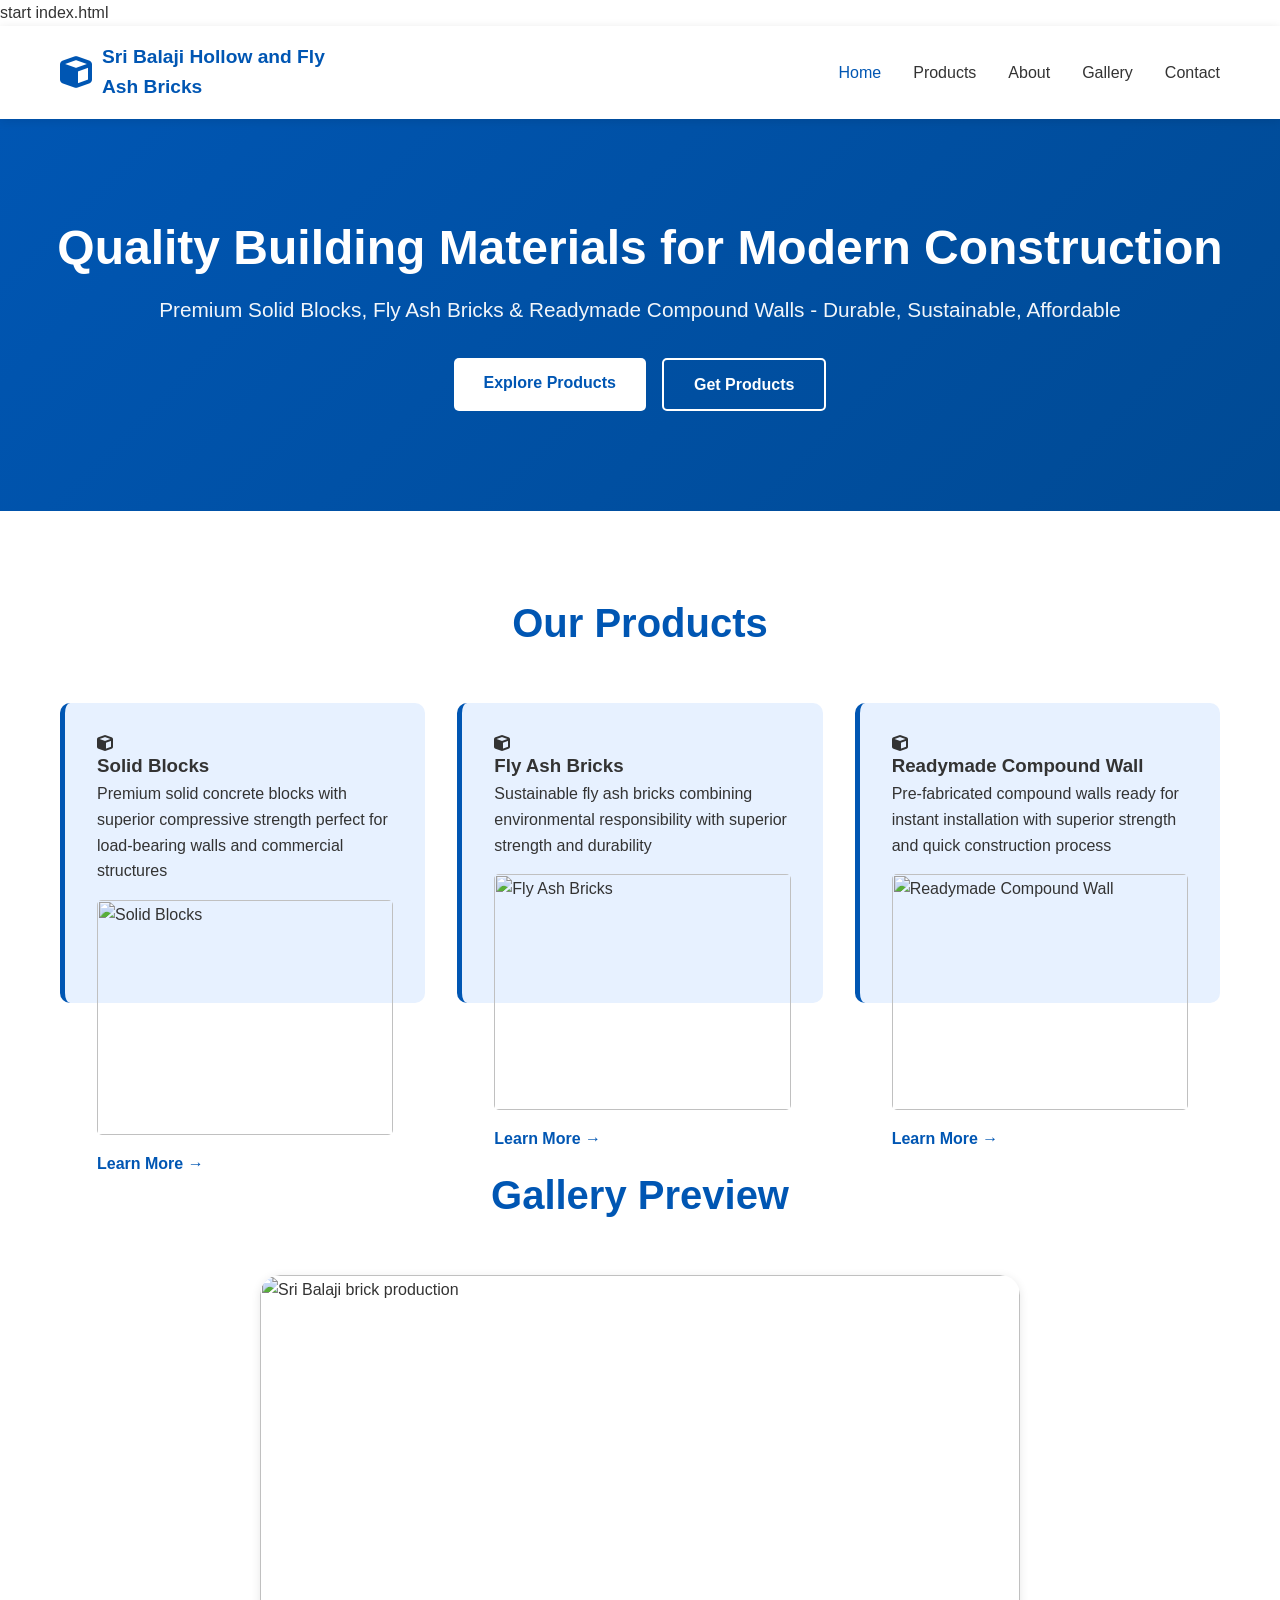
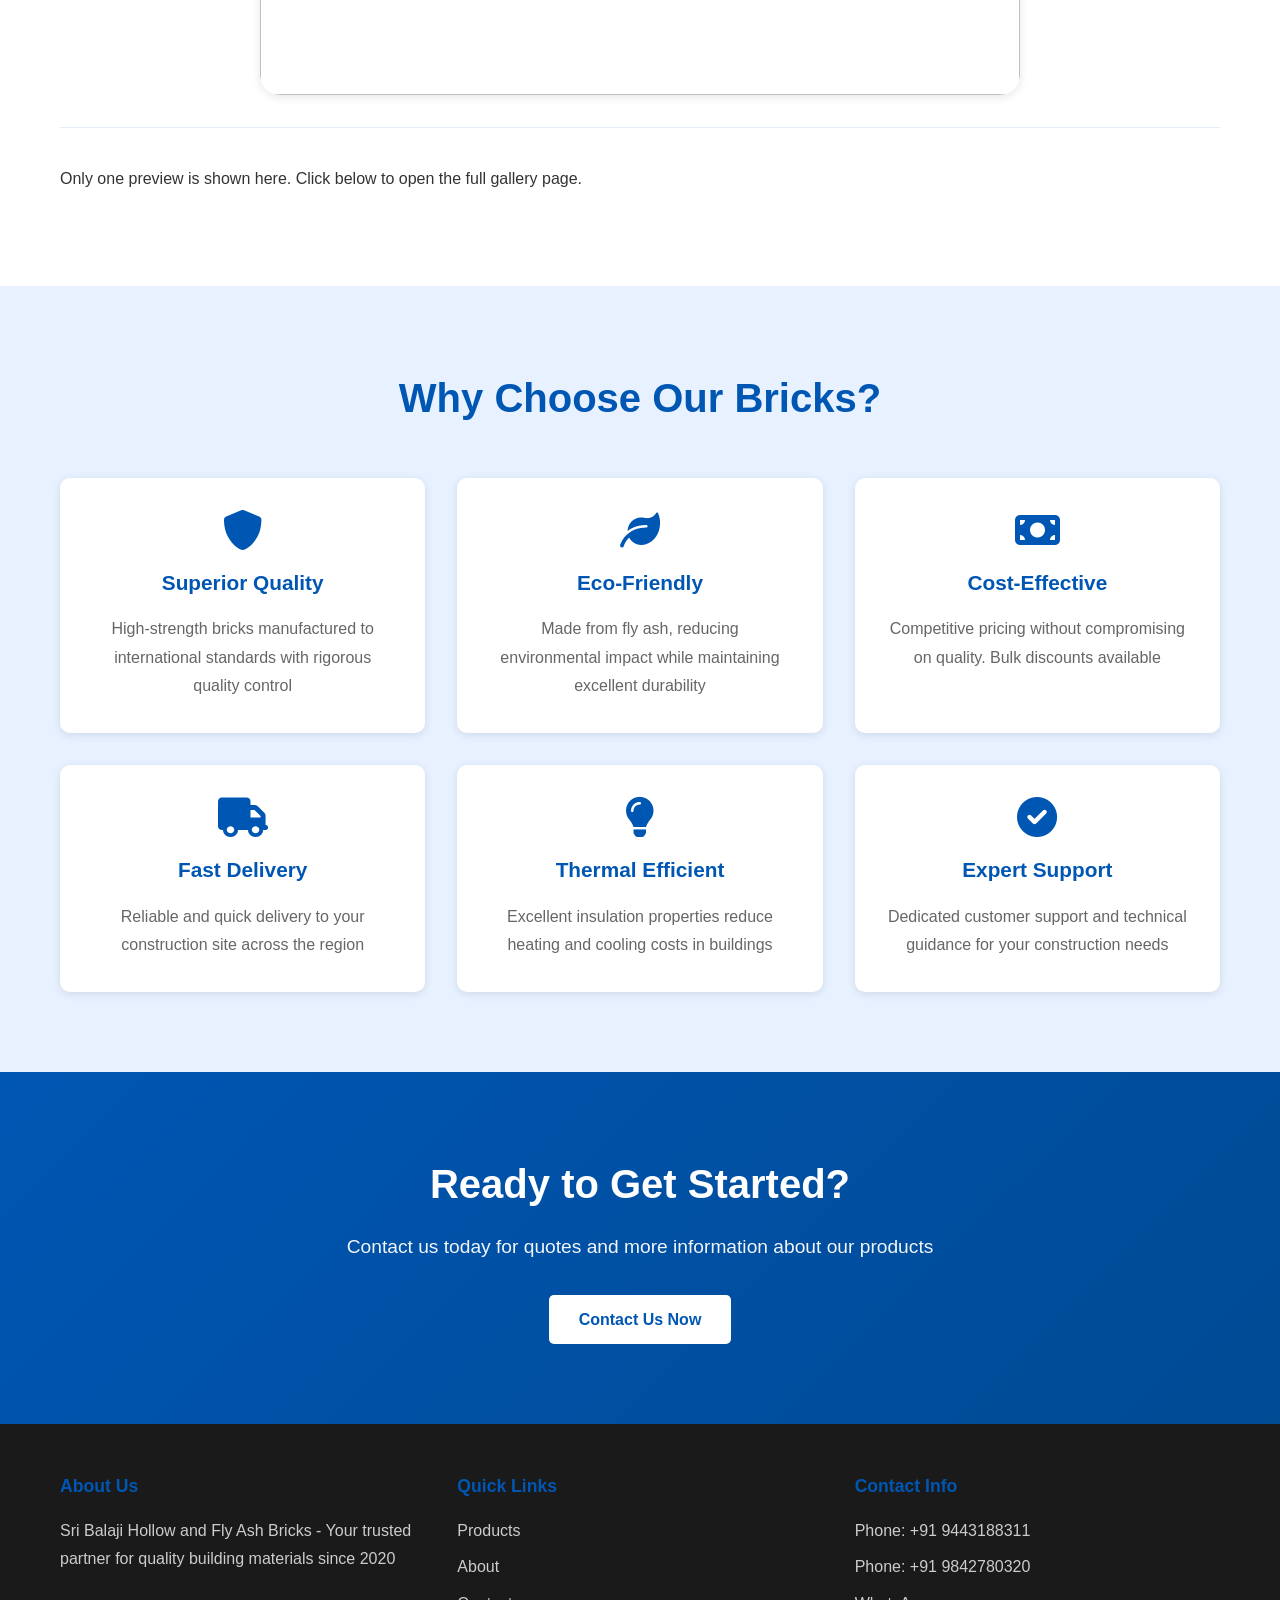
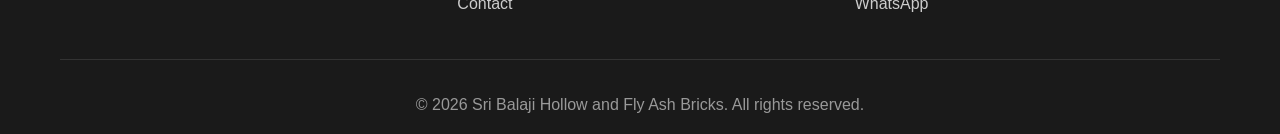
==== index.html @ 7f5b945e "Fainal Commit" ====
start index.html<!DOCTYPE html>
<html lang="en">
<head>
    <meta charset="UTF-8">
    <meta name="viewport" content="width=device-width, initial-scale=1.0">
    <title>Sri Balaji Hollow and Fly Ash Bricks - Premium Building Materials</title>
    <link rel="stylesheet" href="styles.css">
    <link rel="stylesheet" href="https://cdnjs.cloudflare.com/ajax/libs/font-awesome/6.0.0/css/all.min.css">
</head>
<body>
    <!-- Navigation -->
    <nav class="navbar">
        <div class="container">
            <div class="logo">
                <i class="fas fa-cube"></i> Sri Balaji Hollow and Fly Ash Bricks
            </div>
            <ul class="nav-links">
                <li><a href="index.html" class="active">Home</a></li>
                <li><a href="products.html">Products</a></li>
                <li><a href="about.html">About</a></li>
                <li><a href="gallery.html">Gallery</a></li>
                <li><a href="contact.html">Contact</a></li>
            </ul>
            <div class="hamburger">
                <span></span>
                <span></span>
                <span></span>
            </div>
        </div>
    </nav>

    <!-- Hero Section -->
    <section class="hero">
        <div class="hero-content">
            <h1>Quality Building Materials for Modern Construction</h1>
            <p>Premium Solid Blocks, Fly Ash Bricks & Readymade Compound Walls - Durable, Sustainable, Affordable</p>
            <div class="hero-buttons">
                <a href="products.html" class="btn btn-primary">Explore Products</a>
                <a href="contact.html" class="btn btn-secondary">Get Products</a>
            </div>
        </div>
    </section>

    <!-- Products Preview Section -->
    <section class="products-preview">
        <div class="container">
            <h2>Our Products</h2>
            <div class="products-grid">
                <div class="product-card">
                    <div class="product-image">
                        <i class="fas fa-cube"></i>
                    </div>
                    <h3>Solid Blocks</h3>
                    <p>Premium solid concrete blocks with superior compressive strength perfect for load-bearing walls and commercial structures</p>
                    <img src="images/image3.webp" alt="Solid Blocks" style="width: 100%; height: auto; border-radius: 5px; margin: 1rem 0;">
                    <a href="products.html" class="link-btn">Learn More →</a>
                </div>
                <div class="product-card">
                    <div class="product-image">
                        <i class="fas fa-cube"></i>
                    </div>
                    <h3>Fly Ash Bricks</h3>
                    <p>Sustainable fly ash bricks combining environmental responsibility with superior strength and durability</p>
                    <img src="images/image4.jpeg" alt="Fly Ash Bricks" style="width: 100%; height: auto; border-radius: 5px; margin: 1rem 0;">
                    <a href="products.html" class="link-btn">Learn More →</a>
                </div>
                <div class="product-card">
                    <div class="product-image">
                        <i class="fas fa-cube"></i>
                    </div>
                    <h3>Readymade Compound Wall</h3>
                    <p>Pre-fabricated compound walls ready for instant installation with superior strength and quick construction process</p>
                    <img src="images/image2.webp" alt="Readymade Compound Wall" style="width: 100%; height: auto; border-radius: 5px; margin: 1rem 0;">
                    <a href="products.html" class="link-btn">Learn More →</a>
                </div>
            </div>
        </div>
    </section>

    <!-- Gallery Preview Section -->
    <section class="gallery-section gallery-preview-section">
        <div class="container">
            <h2>Gallery Preview</h2>
            <div class="gallery-preview-card">
                <a href="gallery.html" class="gallery-preview-link">
                    <img src="images/image1.webp" alt="Sri Balaji brick production">
                    <div class="gallery-preview-overlay">
                        <h3>View Full Gallery</h3>
                        <p>Click to see all images and open them in full size.</p>
                    </div>
                </a>
            </div>
            <div class="gallery-preview-footer">
                <p>Only one preview is shown here. Click below to open the full gallery page.</p>
                <a href="gallery.html" class="btn btn-secondary">Open Gallery</a>
            </div>
        </div>
    </section>

    <!-- Features Section -->
    <section class="features">
        <div class="container">
            <h2>Why Choose Our Bricks?</h2>
            <div class="features-grid">
                <div class="feature-card">
                    <i class="fas fa-shield-alt"></i>
                    <h3>Superior Quality</h3>
                    <p>High-strength bricks manufactured to international standards with rigorous quality control</p>
                </div>
                <div class="feature-card">
                    <i class="fas fa-leaf"></i>
                    <h3>Eco-Friendly</h3>
                    <p>Made from fly ash, reducing environmental impact while maintaining excellent durability</p>
                </div>
                <div class="feature-card">
                    <i class="fas fa-money-bill"></i>
                    <h3>Cost-Effective</h3>
                    <p>Competitive pricing without compromising on quality. Bulk discounts available</p>
                </div>
                <div class="feature-card">
                    <i class="fas fa-truck"></i>
                    <h3>Fast Delivery</h3>
                    <p>Reliable and quick delivery to your construction site across the region</p>
                </div>
                <div class="feature-card">
                    <i class="fas fa-lightbulb"></i>
                    <h3>Thermal Efficient</h3>
                    <p>Excellent insulation properties reduce heating and cooling costs in buildings</p>
                </div>
                <div class="feature-card">
                    <i class="fas fa-check-circle"></i>
                    <h3>Expert Support</h3>
                    <p>Dedicated customer support and technical guidance for your construction needs</p>
                </div>
            </div>
        </div>
    </section>

    <!-- CTA Section -->
    <section class="cta">
        <div class="container">
            <h2>Ready to Get Started?</h2>
            <p>Contact us today for quotes and more information about our products</p>
            <a href="contact.html" class="btn btn-light">Contact Us Now</a>
        </div>
    </section>

    <!-- Footer -->
    <footer class="footer">
        <div class="container">
            <div class="footer-content">
                <div class="footer-section">
                    <h4>About Us</h4>
                    <p>Sri Balaji Hollow and Fly Ash Bricks - Your trusted partner for quality building materials since 2020</p>
                </div>
                <div class="footer-section">
                    <h4>Quick Links</h4>
                    <ul>
                        <li><a href="products.html">Products</a></li>
                        <li><a href="about.html">About</a></li>
                        <li><a href="contact.html">Contact</a></li>
                    </ul>
                </div>
                <div class="footer-section">
                    <h4>Contact Info</h4>
                    <p>Phone: <a href="tel:+919443188311" style="color: #ccc; text-decoration: none;">+91 9443188311</a></p>
                    <p>Phone: <a href="tel:+919842780320" style="color: #ccc; text-decoration: none;">+91 9842780320</a></p>
                    <p><a href="https://wa.me/919443188311" style="color: #ccc; text-decoration: none;">WhatsApp</a></p>
                </div>
            </div>
            <div class="footer-bottom">
                <p>&copy; 2026 Sri Balaji Hollow and Fly Ash Bricks. All rights reserved.</p>
            </div>
        </div>
    </footer>

    <script src="script.js"></script>
</body>
</html>
---- styles.css ----
* {
    margin: 0;
    padding: 0;
    box-sizing: border-box;
}

:root {
    --primary-color: #0056b3;
    --secondary-color: #004a94;
    --light-blue: #e7f1ff;
    --text-color: #333;
    --light-text: #666;
    --white: #ffffff;
    --shadow: 0 2px 10px rgba(0, 0, 0, 0.1);
    --shadow-hover: 0 5px 20px rgba(0, 0, 0, 0.15);
}

body {
    font-family: 'Segoe UI', Tahoma, Geneva, Verdana, sans-serif;
    line-height: 1.6;
    color: var(--text-color);
}

.container {
    max-width: 1200px;
    margin: 0 auto;
    padding: 0 20px;
}

/* Navigation */
.navbar {
    background-color: var(--white);
    box-shadow: var(--shadow);
    position: sticky;
    top: 0;
    z-index: 100;
}

.navbar .container {
    display: flex;
    justify-content: space-between;
    align-items: center;
    padding: 1rem 20px;
}

.logo {
    font-size: 1.2rem;
    font-weight: bold;
    color: var(--primary-color);
    display: flex;
    align-items: center;
    gap: 10px;
    max-width: 300px;
}

.logo i {
    font-size: 2rem;
}

.nav-links {
    display: flex;
    list-style: none;
    gap: 2rem;
}

.nav-links a {
    text-decoration: none;
    color: var(--text-color);
    font-weight: 500;
    transition: color 0.3s ease;
}

.nav-links a:hover,
.nav-links a.active {
    color: var(--primary-color);
}

.hamburger {
    display: none;
    flex-direction: column;
    cursor: pointer;
}

.hamburger span {
    width: 25px;
    height: 3px;
    background-color: var(--primary-color);
    margin: 5px 0;
    border-radius: 3px;
    transition: 0.3s;
}

/* Hero Section */
.hero {
    background: linear-gradient(135deg, var(--primary-color) 0%, var(--secondary-color) 100%);
    color: var(--white);
    padding: 100px 20px;
    text-align: center;
}

.hero-content h1 {
    font-size: 3rem;
    margin-bottom: 1rem;
    line-height: 1.2;
}

.hero-content p {
    font-size: 1.3rem;
    margin-bottom: 2rem;
    opacity: 0.95;
}

.hero-buttons {
    display: flex;
    gap: 1rem;
    justify-content: center;
    flex-wrap: wrap;
}

.btn {
    display: inline-block;
    padding: 12px 30px;
    border-radius: 5px;
    text-decoration: none;
    font-weight: 600;
    transition: all 0.3s ease;
    cursor: pointer;
    border: none;
    font-size: 1rem;
}

.btn-primary {
    background-color: var(--white);
    color: var(--primary-color);
}

.btn-primary:hover {
    transform: translateY(-2px);
    box-shadow: var(--shadow-hover);
}

.btn-secondary {
    background-color: transparent;
    color: var(--white);
    border: 2px solid var(--white);
}

.btn-secondary:hover {
    background-color: var(--white);
    color: var(--primary-color);
    transform: translateY(-2px);
}

.btn-light {
    background-color: var(--white);
    color: var(--primary-color);
}

.btn-light:hover {
    transform: translateY(-2px);
    box-shadow: var(--shadow-hover);
}

/* Features Section */
.features {
    padding: 80px 20px;
    background-color: var(--light-blue);
}

.features h2 {
    text-align: center;
    font-size: 2.5rem;
    margin-bottom: 3rem;
    color: var(--primary-color);
}

.features-grid {
    display: grid;
    grid-template-columns: repeat(auto-fit, minmax(300px, 1fr));
    gap: 2rem;
}

.feature-card {
    background-color: var(--white);
    padding: 2rem;
    border-radius: 10px;
    text-align: center;
    box-shadow: var(--shadow);
    transition: all 0.3s ease;
}

.feature-card:hover {
    transform: translateY(-10px);
    box-shadow: var(--shadow-hover);
}

.feature-card i {
    font-size: 2.5rem;
    color: var(--primary-color);
    margin-bottom: 1rem;
}

.feature-card h3 {
    color: var(--primary-color);
    margin-bottom: 1rem;
    font-size: 1.3rem;
}

.feature-card p {
    color: var(--light-text);
    line-height: 1.8;
}

/* Products Preview Section */
.products-preview {
    padding: 80px 20px;
}

.products-preview h2 {
    text-align: center;
    font-size: 2.5rem;
    margin-bottom: 3rem;
    color: var(--primary-color);
}

.products-grid {
    display: grid;
    grid-template-columns: repeat(auto-fit, minmax(350px, 1fr));
    gap: 2rem;
}

.product-card {
    background-color: var(--light-blue);
    border-left: 5px solid var(--primary-color);
    padding: 2rem;
    border-radius: 10px;
    transition: all 0.3s ease;
    cursor: pointer;
}

.product-card:hover {
    transform: translateY(-5px);
    box-shadow: var(--shadow-hover);
}

/* Gallery Section */
.gallery-section {
    padding: 80px 20px;
    background-color: #ffffff;
}

.gallery-section h2 {
    text-align: center;
    font-size: 2.5rem;
    margin-bottom: 3rem;
    color: var(--primary-color);
}

.gallery-grid {
    display: grid;
    grid-template-columns: repeat(auto-fit, minmax(220px, 1fr));
    gap: 1.5rem;
}

.gallery-card {
    background-color: var(--white);
    border-radius: 12px;
    overflow: hidden;
    box-shadow: var(--shadow);
    transition: transform 0.25s ease, box-shadow 0.25s ease;
    display: flex;
    flex-direction: column;
}

.gallery-card:hover {
    transform: translateY(-6px);
    box-shadow: var(--shadow-hover);
}

.gallery-card button {
    background: transparent;
    border: 0;
    padding: 0;
    text-align: left;
    cursor: pointer;
}

.gallery-card img {
    width: 100%;
    height: 220px;
    object-fit: cover;
    display: block;
}

/* Empty gallery placeholder */
.gallery-empty {
    grid-column: 1/-1;
    padding: 60px 20px;
    text-align: center;
    color: var(--light-text);
    background: #fff;
    border-radius: 12px;
    box-shadow: var(--shadow);
    font-size: 1.05rem;
}

.gallery-card p {
    position: static;
    margin: 0;
    padding: 14px 16px;
    background: var(--white);
    color: var(--text-color);
    font-weight: 700;
    font-size: 0.95rem;
}

/* Caption container for gallery cards */
.gallery-caption {
    display: flex;
    align-items: center;
    justify-content: space-between;
    gap: 0.5rem;
    padding: 0 12px 14px 12px;
    background: var(--white);
}

.gallery-caption p {
    margin: 0;
    font-weight: 700;
    color: var(--text-color);
    font-size: 0.95rem;
}

.product-link {
    background: var(--primary-color);
    color: #fff;
    text-decoration: none;
    padding: 6px 10px;
    border-radius: 8px;
    font-size: 0.85rem;
    white-space: nowrap;
}

.product-link:hover {
    background: var(--secondary-color);
}

.gallery-card img.placeholder {
    background: #f7f7f7;
}

.lightbox-nav {
    position: absolute;
    top: 50%;
    transform: translateY(-50%);
    width: 48px;
    height: 48px;
    border-radius: 50%;
    background: rgba(0,0,0,0.5);
    color: #fff;
    border: none;
    cursor: pointer;
    display: flex;
    align-items: center;
    justify-content: center;
    font-size: 1.1rem;
}

.lightbox-prev { left: 12px; }
.lightbox-next { right: 12px; }

.gallery-preview-footer {
    margin-top: 2rem;
    display: flex;
    justify-content: space-between;
    align-items: center;
    flex-wrap: wrap;
    gap: 1rem;
    padding-top: 1.5rem;
    border-top: 1px solid rgba(0, 86, 179, 0.1);
}

.gallery-preview-footer p {
    color: var(--text-color);
    margin: 0;
    font-size: 1rem;
}

.gallery-preview-link {
    color: inherit;
    text-decoration: none;
    display: block;
    position: relative;
    overflow: hidden;
    border-radius: 20px;
}

.gallery-preview-card {
    max-width: 760px;
    margin: 0 auto;
    border-radius: 20px;
    overflow: hidden;
    box-shadow: var(--shadow);
    transition: transform 0.3s ease, box-shadow 0.3s ease;
}

.gallery-preview-card:hover {
    transform: translateY(-8px);
    box-shadow: var(--shadow-hover);
}

.gallery-preview-card img {
    width: 100%;
    height: 420px;
    object-fit: cover;
    display: block;
}

.gallery-preview-overlay {
    position: absolute;
    inset: 0;
    background: rgba(0, 86, 179, 0.55);
    color: var(--white);
    display: flex;
    flex-direction: column;
    justify-content: center;
    align-items: center;
    text-align: center;
    padding: 2rem;
    opacity: 0;
    transition: opacity 0.3s ease;
}

.gallery-preview-link:hover .gallery-preview-overlay {
    opacity: 1;
}

.gallery-preview-overlay h3 {
    font-size: 2rem;
    margin-bottom: 0.75rem;
}

.gallery-preview-overlay p {
    font-size: 1rem;
    max-width: 460px;
    line-height: 1.6;
}

.gallery-preview-footer {
    margin-top: 2rem;
    display: flex;
    justify-content: space-between;
    align-items: center;
    flex-wrap: wrap;
    gap: 1rem;
    padding-top: 1.5rem;
    border-top: 1px solid rgba(0, 86, 179, 0.1);
}

.gallery-preview-footer p {
    color: var(--text-color);
    margin: 0;
    font-size: 1rem;
}

.gallery-full .gallery-card button {
    background: none;
    border: none;
    width: 100%;
    padding: 0;
    text-align: left;
    cursor: pointer;
}

.gallery-full .gallery-card button:hover {
    opacity: 0.95;
}

.lightbox {
    position: fixed;
    inset: 0;
    background: rgba(0, 0, 0, 0.85);
    display: none;
    align-items: center;
    justify-content: center;
    padding: 2rem;
    z-index: 999;
}

.lightbox.active {
    display: flex;
}

.lightbox-content {
    max-width: 1000px;
    width: 100%;
    background: var(--white);
    border-radius: 15px;
    overflow: hidden;
    position: relative;
    box-shadow: var(--shadow-hover);
}

.lightbox-content img {
    width: 100%;
    height: auto;
    display: block;
}

.lightbox-content p {
    padding: 1.5rem;
    color: var(--text-color);
    font-size: 1rem;
    margin: 0;
}

.lightbox-close {
    position: absolute;
    top: 20px;
    right: 20px;
    background: rgba(0, 0, 0, 0.6);
    color: var(--white);
    border: none;
    width: 40px;
    height: 40px;
    border-radius: 50%;
    font-size: 1.5rem;
    cursor: pointer;
}

@media (max-width: 768px) {
    .gallery-preview-footer {
        flex-direction: column;
        align-items: stretch;
    }

    .lightbox-content {
        max-width: 100%;
    }
}
    color: var(--primary-color);
    margin-bottom: 1rem;
    font-size: 1.5rem;
}

.product-card p {
    color: var(--light-text);
    margin-bottom: 1.5rem;
    line-height: 1.8;
}

.link-btn {
    color: var(--primary-color);
    text-decoration: none;
    font-weight: 600;
    transition: all 0.3s ease;
}

.link-btn:hover {
    color: var(--secondary-color);
}

/* CTA Section */
.cta {
    background: linear-gradient(135deg, var(--primary-color) 0%, var(--secondary-color) 100%);
    color: var(--white);
    padding: 80px 20px;
    text-align: center;
}

.cta h2 {
    font-size: 2.5rem;
    margin-bottom: 1rem;
}

.cta p {
    font-size: 1.2rem;
    margin-bottom: 2rem;
    opacity: 0.95;
}

/* Footer */
.footer {
    background-color: #1a1a1a;
    color: var(--white);
    padding: 3rem 20px 1rem;
}

.footer-content {
    display: grid;
    grid-template-columns: repeat(auto-fit, minmax(250px, 1fr));
    gap: 2rem;
    margin-bottom: 2rem;
}

.footer-section h4 {
    color: var(--primary-color);
    margin-bottom: 1rem;
    font-size: 1.1rem;
}

.footer-section p,
.footer-section ul li {
    color: #ccc;
    margin-bottom: 0.5rem;
    line-height: 1.8;
}

.footer-section ul {
    list-style: none;
}

.footer-section a {
    color: #ccc;
    text-decoration: none;
    transition: color 0.3s ease;
}

.footer-section a:hover {
    color: var(--primary-color);
}

.footer-bottom {
    border-top: 1px solid #333;
    padding-top: 2rem;
    text-align: center;
    color: #999;
}

/* Responsive Design */
@media (max-width: 768px) {
    .nav-links {
        display: none;
    }

    .hamburger {
        display: flex;
    }

    .hero-content h1 {
        font-size: 2rem;
    }

    .hero-content p {
        font-size: 1rem;
    }

    .hero-buttons {
        flex-direction: column;
    }

    .features h2,
    .products-preview h2,
    .cta h2 {
        font-size: 2rem;
    }

    .features-grid {
        grid-template-columns: 1fr;
    }

    .products-grid {
        grid-template-columns: 1fr;
    }
}

@media (max-width: 480px) {
    .hero-content h1 {
        font-size: 1.5rem;
    }

    .btn {
        padding: 10px 20px;
        font-size: 0.9rem;
    }

    .feature-card i {
        font-size: 2rem;
    }
}
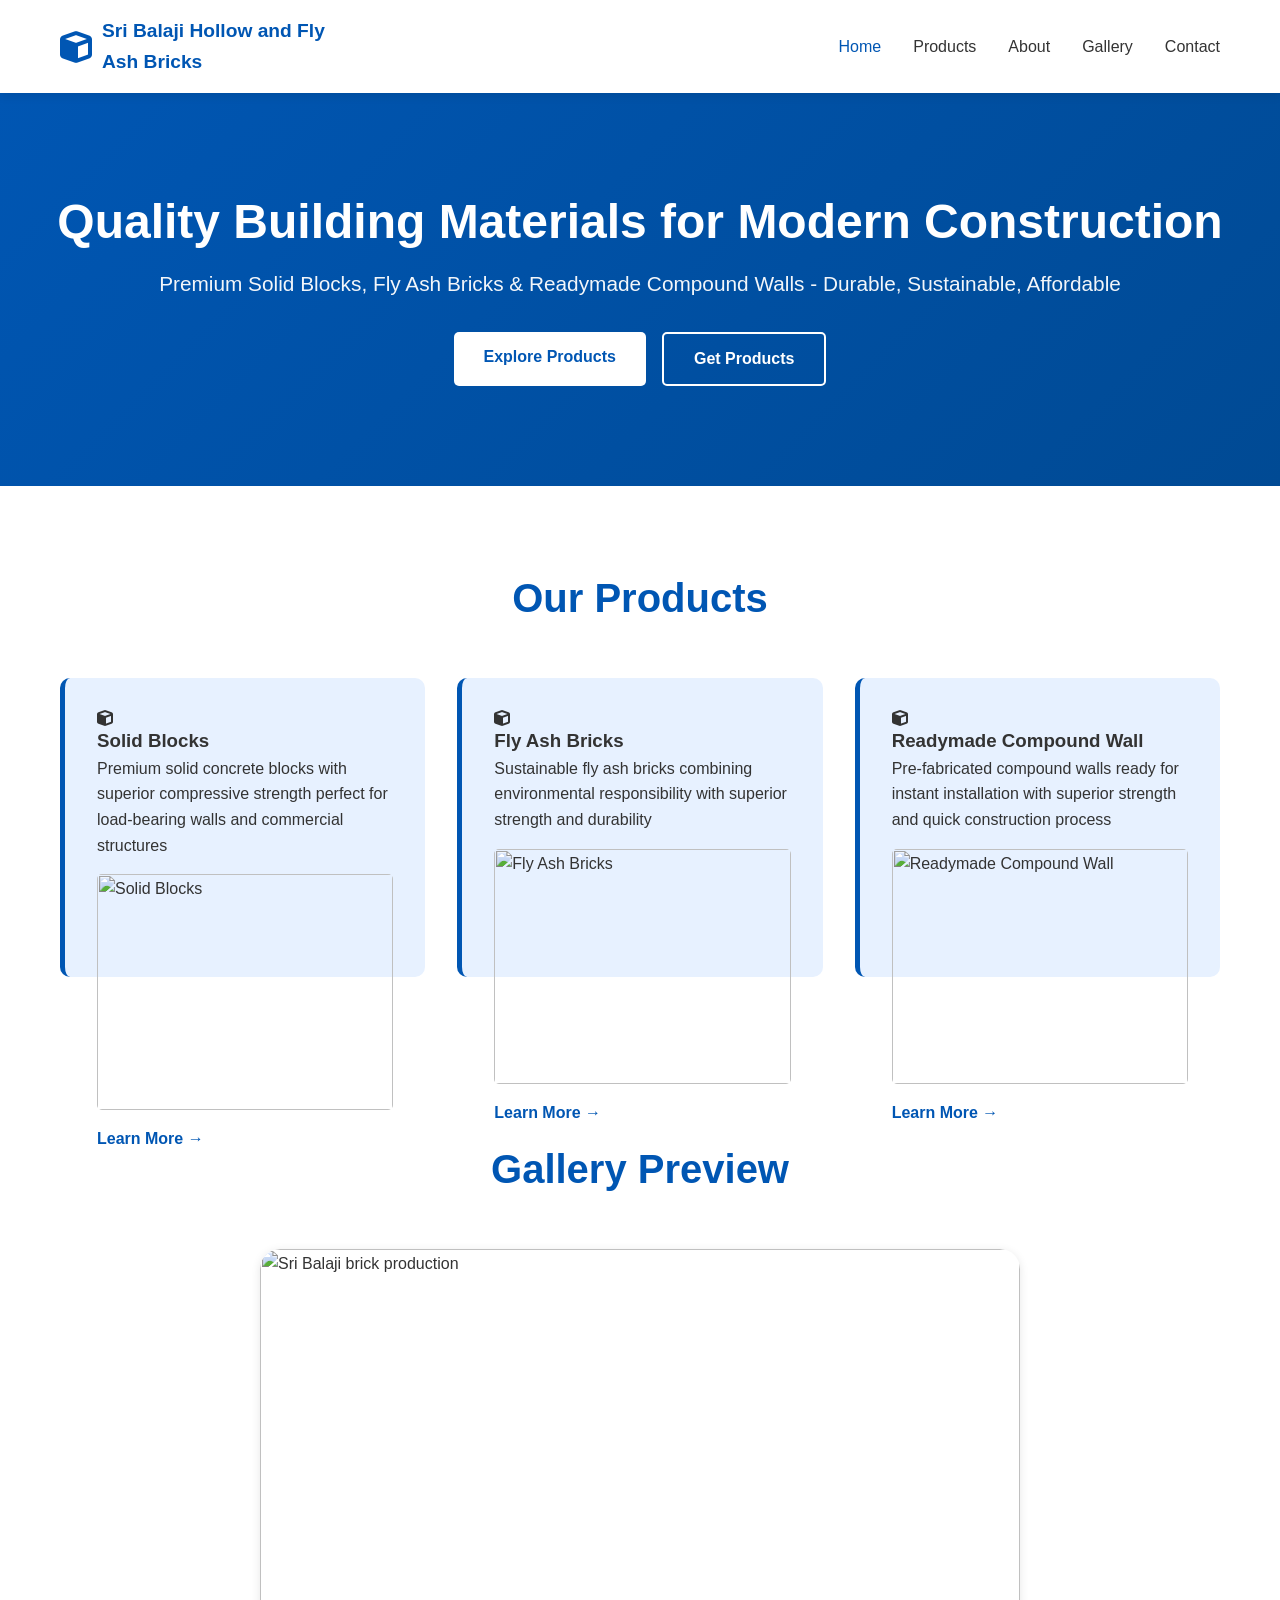
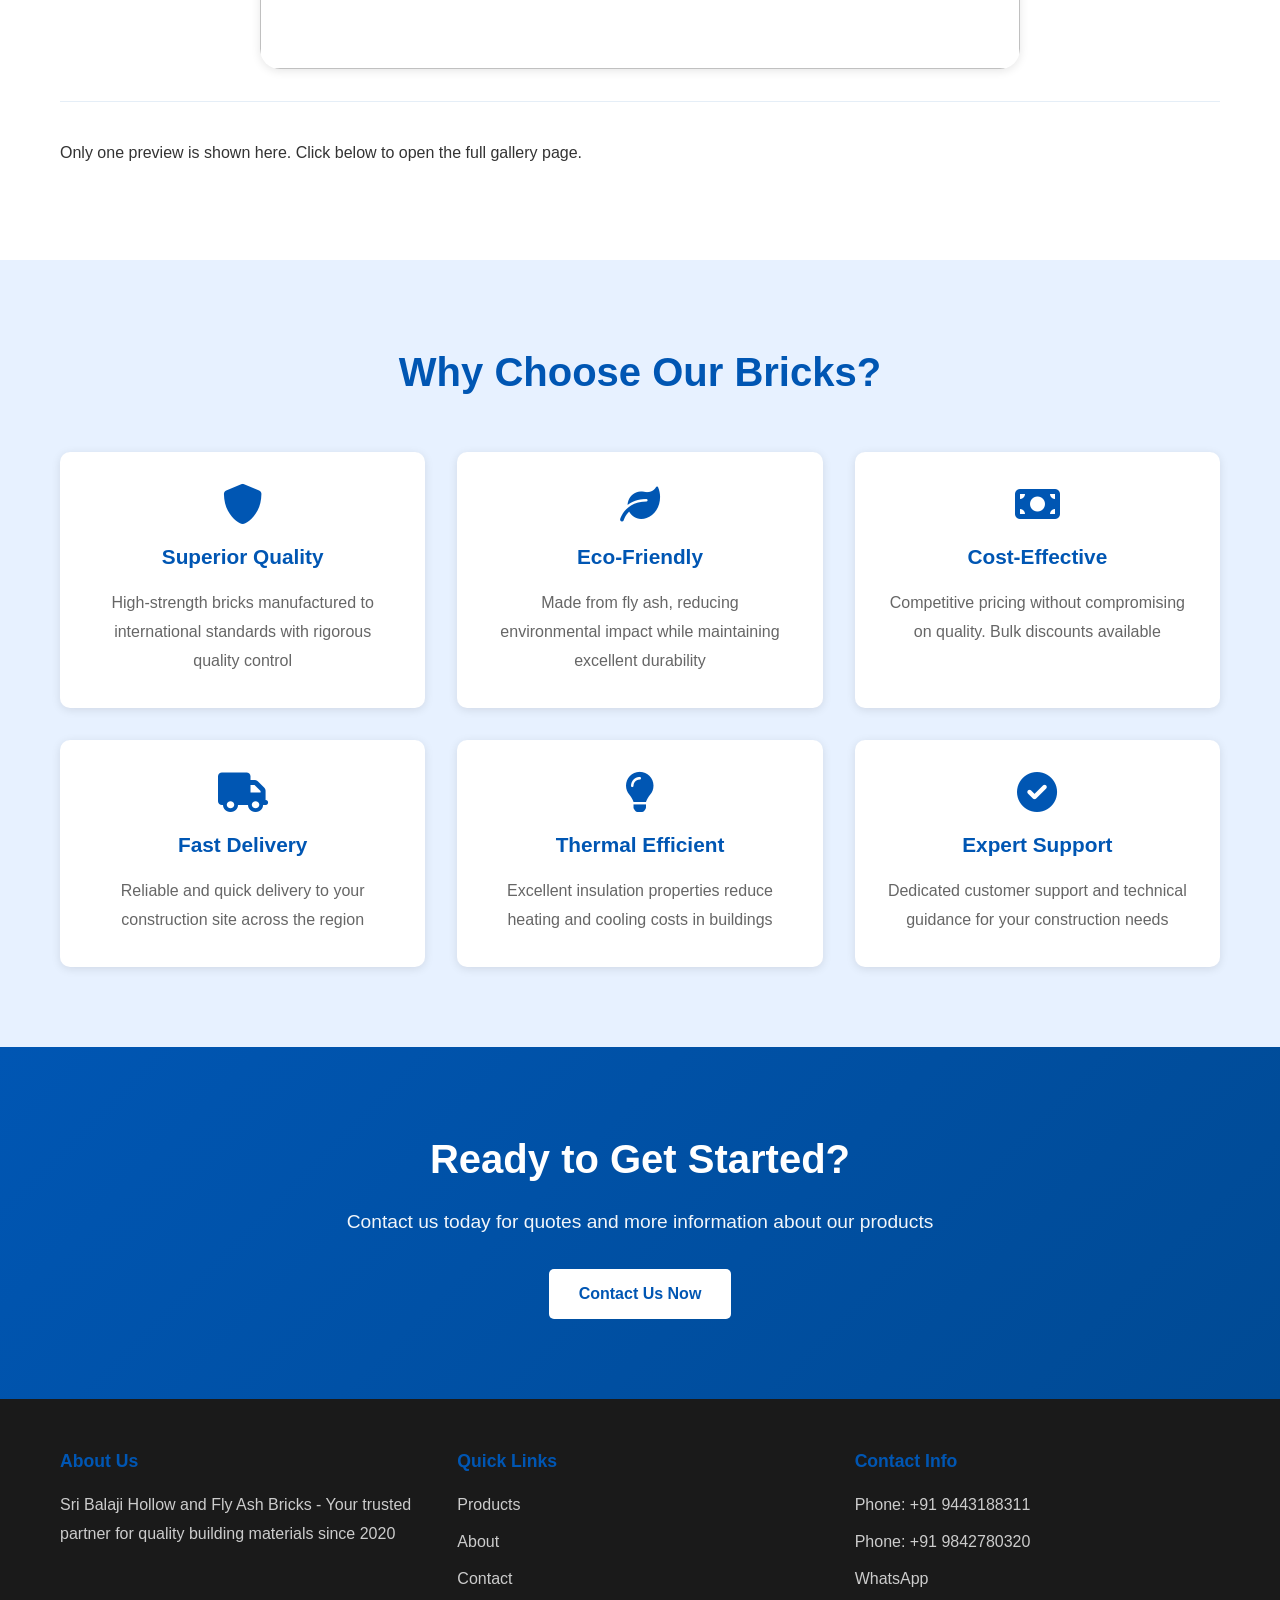
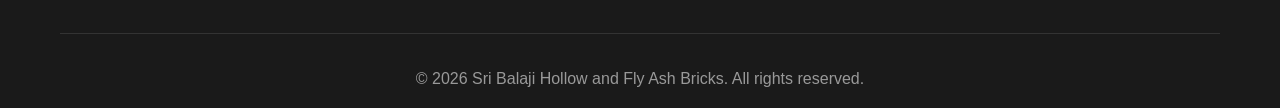
==== commit 38dbb9ce: "Fix HTML encoding issues in index.html" ====
--- a/index.html
+++ b/index.html
@@ -1,4 +1,3 @@
-start index.html<!DOCTYPE html>
 <html lang="en">
 <head>
     <meta charset="UTF-8">
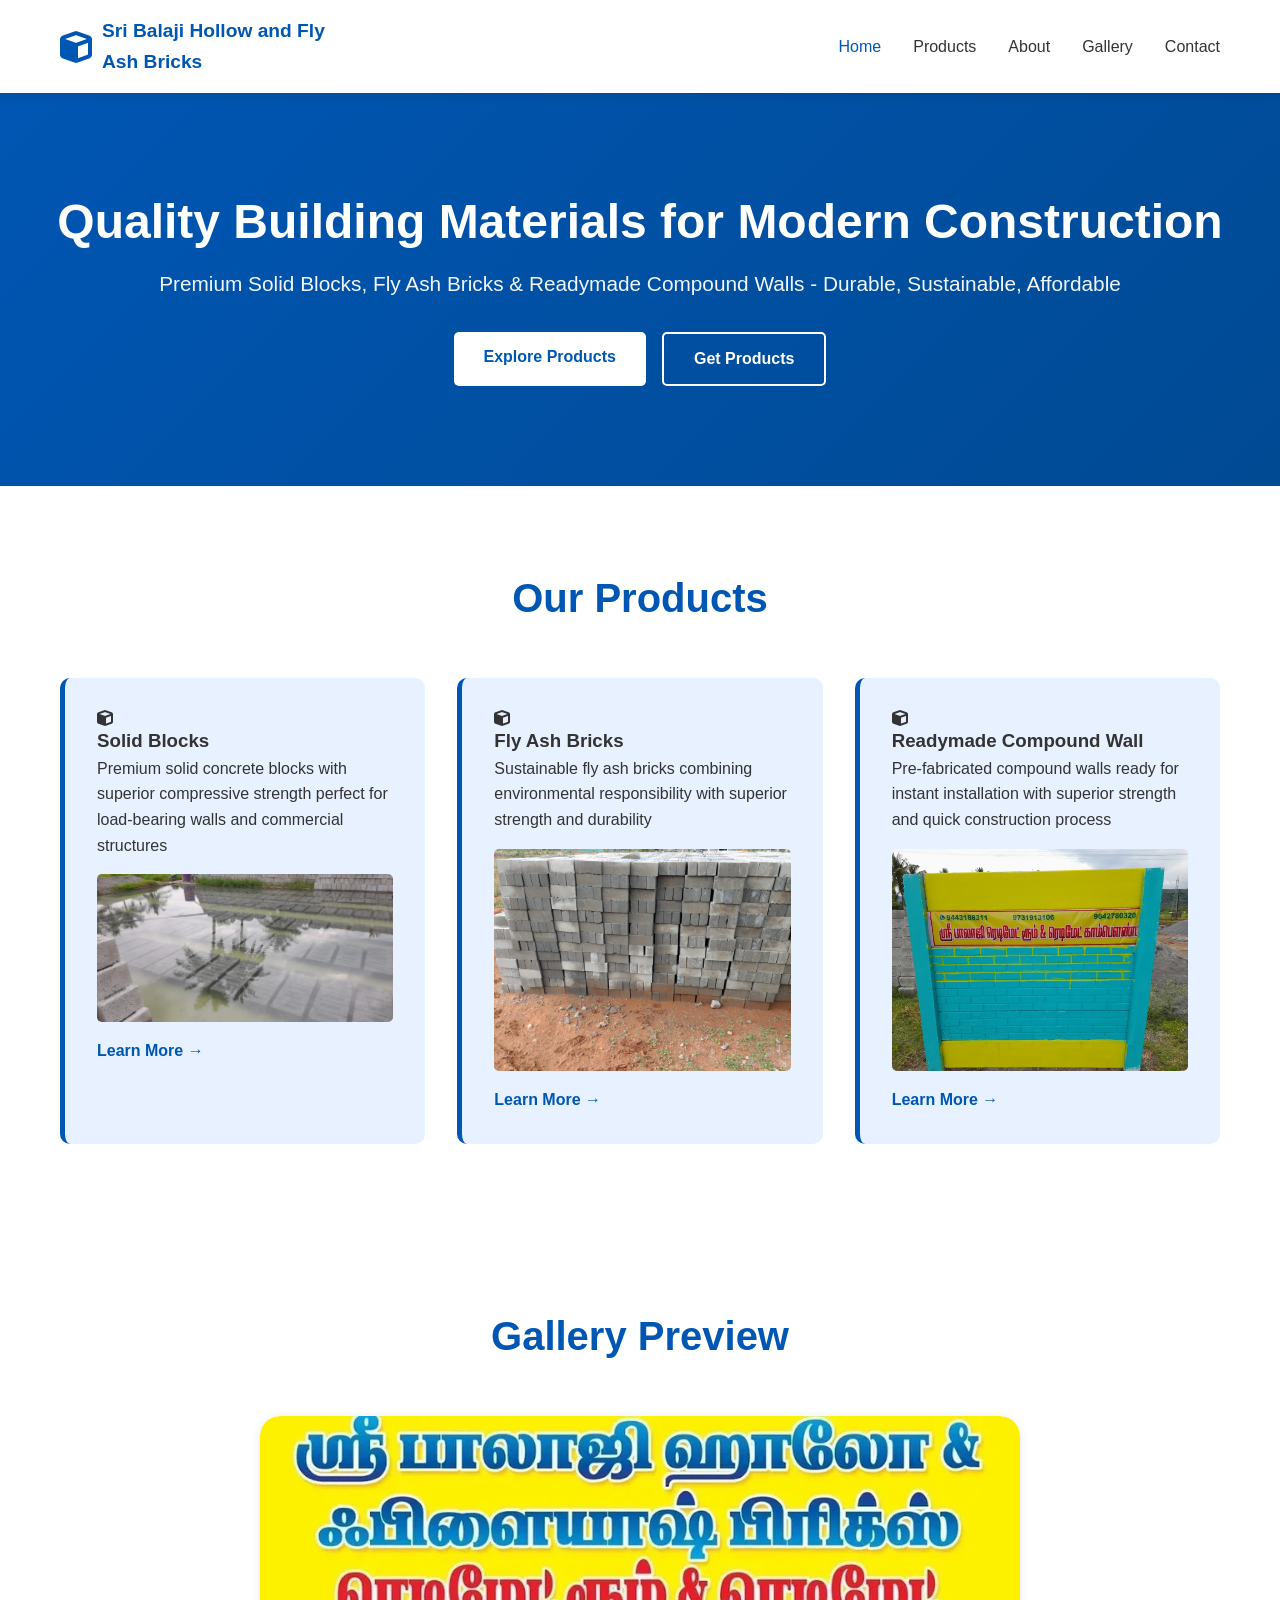
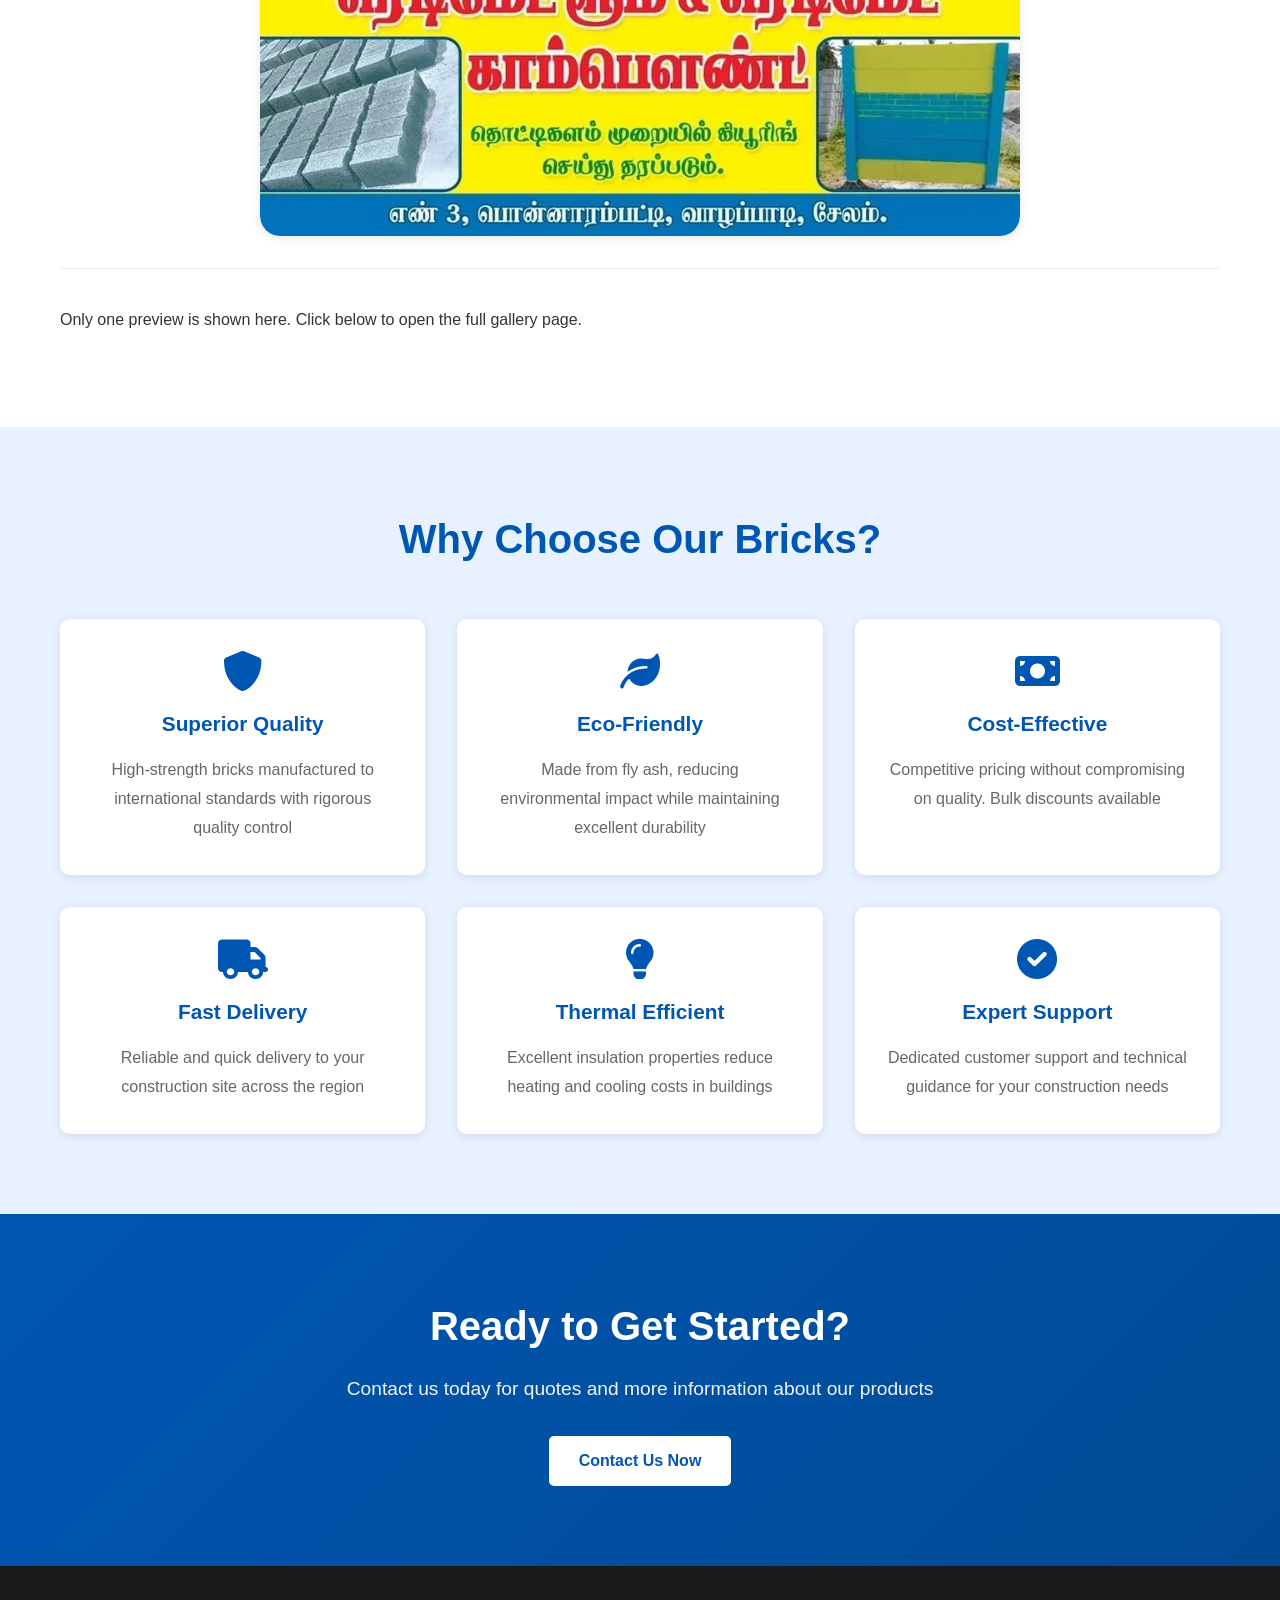
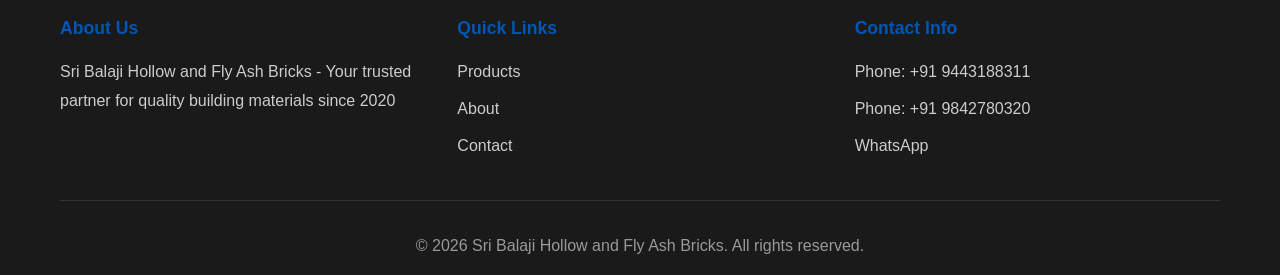
==== commit f3c90135: "Fix image paths - move images from images/ folder to root directory" ====
--- a/index.html
+++ b/index.html
@@ -1,178 +1,178 @@
-<html lang="en">
-<head>
-    <meta charset="UTF-8">
-    <meta name="viewport" content="width=device-width, initial-scale=1.0">
-    <title>Sri Balaji Hollow and Fly Ash Bricks - Premium Building Materials</title>
-    <link rel="stylesheet" href="styles.css">
-    <link rel="stylesheet" href="https://cdnjs.cloudflare.com/ajax/libs/font-awesome/6.0.0/css/all.min.css">
-</head>
-<body>
-    <!-- Navigation -->
-    <nav class="navbar">
-        <div class="container">
-            <div class="logo">
-                <i class="fas fa-cube"></i> Sri Balaji Hollow and Fly Ash Bricks
-            </div>
-            <ul class="nav-links">
-                <li><a href="index.html" class="active">Home</a></li>
-                <li><a href="products.html">Products</a></li>
-                <li><a href="about.html">About</a></li>
-                <li><a href="gallery.html">Gallery</a></li>
-                <li><a href="contact.html">Contact</a></li>
-            </ul>
-            <div class="hamburger">
-                <span></span>
-                <span></span>
-                <span></span>
-            </div>
-        </div>
-    </nav>
-
-    <!-- Hero Section -->
-    <section class="hero">
-        <div class="hero-content">
-            <h1>Quality Building Materials for Modern Construction</h1>
-            <p>Premium Solid Blocks, Fly Ash Bricks & Readymade Compound Walls - Durable, Sustainable, Affordable</p>
-            <div class="hero-buttons">
-                <a href="products.html" class="btn btn-primary">Explore Products</a>
-                <a href="contact.html" class="btn btn-secondary">Get Products</a>
-            </div>
-        </div>
-    </section>
-
-    <!-- Products Preview Section -->
-    <section class="products-preview">
-        <div class="container">
-            <h2>Our Products</h2>
-            <div class="products-grid">
-                <div class="product-card">
-                    <div class="product-image">
-                        <i class="fas fa-cube"></i>
-                    </div>
-                    <h3>Solid Blocks</h3>
-                    <p>Premium solid concrete blocks with superior compressive strength perfect for load-bearing walls and commercial structures</p>
-                    <img src="images/image3.webp" alt="Solid Blocks" style="width: 100%; height: auto; border-radius: 5px; margin: 1rem 0;">
-                    <a href="products.html" class="link-btn">Learn More →</a>
-                </div>
-                <div class="product-card">
-                    <div class="product-image">
-                        <i class="fas fa-cube"></i>
-                    </div>
-                    <h3>Fly Ash Bricks</h3>
-                    <p>Sustainable fly ash bricks combining environmental responsibility with superior strength and durability</p>
-                    <img src="images/image4.jpeg" alt="Fly Ash Bricks" style="width: 100%; height: auto; border-radius: 5px; margin: 1rem 0;">
-                    <a href="products.html" class="link-btn">Learn More →</a>
-                </div>
-                <div class="product-card">
-                    <div class="product-image">
-                        <i class="fas fa-cube"></i>
-                    </div>
-                    <h3>Readymade Compound Wall</h3>
-                    <p>Pre-fabricated compound walls ready for instant installation with superior strength and quick construction process</p>
-                    <img src="images/image2.webp" alt="Readymade Compound Wall" style="width: 100%; height: auto; border-radius: 5px; margin: 1rem 0;">
-                    <a href="products.html" class="link-btn">Learn More →</a>
-                </div>
-            </div>
-        </div>
-    </section>
-
-    <!-- Gallery Preview Section -->
-    <section class="gallery-section gallery-preview-section">
-        <div class="container">
-            <h2>Gallery Preview</h2>
-            <div class="gallery-preview-card">
-                <a href="gallery.html" class="gallery-preview-link">
-                    <img src="images/image1.webp" alt="Sri Balaji brick production">
-                    <div class="gallery-preview-overlay">
-                        <h3>View Full Gallery</h3>
-                        <p>Click to see all images and open them in full size.</p>
-                    </div>
-                </a>
-            </div>
-            <div class="gallery-preview-footer">
-                <p>Only one preview is shown here. Click below to open the full gallery page.</p>
-                <a href="gallery.html" class="btn btn-secondary">Open Gallery</a>
-            </div>
-        </div>
-    </section>
-
-    <!-- Features Section -->
-    <section class="features">
-        <div class="container">
-            <h2>Why Choose Our Bricks?</h2>
-            <div class="features-grid">
-                <div class="feature-card">
-                    <i class="fas fa-shield-alt"></i>
-                    <h3>Superior Quality</h3>
-                    <p>High-strength bricks manufactured to international standards with rigorous quality control</p>
-                </div>
-                <div class="feature-card">
-                    <i class="fas fa-leaf"></i>
-                    <h3>Eco-Friendly</h3>
-                    <p>Made from fly ash, reducing environmental impact while maintaining excellent durability</p>
-                </div>
-                <div class="feature-card">
-                    <i class="fas fa-money-bill"></i>
-                    <h3>Cost-Effective</h3>
-                    <p>Competitive pricing without compromising on quality. Bulk discounts available</p>
-                </div>
-                <div class="feature-card">
-                    <i class="fas fa-truck"></i>
-                    <h3>Fast Delivery</h3>
-                    <p>Reliable and quick delivery to your construction site across the region</p>
-                </div>
-                <div class="feature-card">
-                    <i class="fas fa-lightbulb"></i>
-                    <h3>Thermal Efficient</h3>
-                    <p>Excellent insulation properties reduce heating and cooling costs in buildings</p>
-                </div>
-                <div class="feature-card">
-                    <i class="fas fa-check-circle"></i>
-                    <h3>Expert Support</h3>
-                    <p>Dedicated customer support and technical guidance for your construction needs</p>
-                </div>
-            </div>
-        </div>
-    </section>
-
-    <!-- CTA Section -->
-    <section class="cta">
-        <div class="container">
-            <h2>Ready to Get Started?</h2>
-            <p>Contact us today for quotes and more information about our products</p>
-            <a href="contact.html" class="btn btn-light">Contact Us Now</a>
-        </div>
-    </section>
-
-    <!-- Footer -->
-    <footer class="footer">
-        <div class="container">
-            <div class="footer-content">
-                <div class="footer-section">
-                    <h4>About Us</h4>
-                    <p>Sri Balaji Hollow and Fly Ash Bricks - Your trusted partner for quality building materials since 2020</p>
-                </div>
-                <div class="footer-section">
-                    <h4>Quick Links</h4>
-                    <ul>
-                        <li><a href="products.html">Products</a></li>
-                        <li><a href="about.html">About</a></li>
-                        <li><a href="contact.html">Contact</a></li>
-                    </ul>
-                </div>
-                <div class="footer-section">
-                    <h4>Contact Info</h4>
-                    <p>Phone: <a href="tel:+919443188311" style="color: #ccc; text-decoration: none;">+91 9443188311</a></p>
-                    <p>Phone: <a href="tel:+919842780320" style="color: #ccc; text-decoration: none;">+91 9842780320</a></p>
-                    <p><a href="https://wa.me/919443188311" style="color: #ccc; text-decoration: none;">WhatsApp</a></p>
-                </div>
-            </div>
-            <div class="footer-bottom">
-                <p>&copy; 2026 Sri Balaji Hollow and Fly Ash Bricks. All rights reserved.</p>
-            </div>
-        </div>
-    </footer>
-
-    <script src="script.js"></script>
-</body>
-</html>
+<html lang="en">
+<head>
+    <meta charset="UTF-8">
+    <meta name="viewport" content="width=device-width, initial-scale=1.0">
+    <title>Sri Balaji Hollow and Fly Ash Bricks - Premium Building Materials</title>
+    <link rel="stylesheet" href="styles.css">
+    <link rel="stylesheet" href="https://cdnjs.cloudflare.com/ajax/libs/font-awesome/6.0.0/css/all.min.css">
+</head>
+<body>
+    <!-- Navigation -->
+    <nav class="navbar">
+        <div class="container">
+            <div class="logo">
+                <i class="fas fa-cube"></i> Sri Balaji Hollow and Fly Ash Bricks
+            </div>
+            <ul class="nav-links">
+                <li><a href="index.html" class="active">Home</a></li>
+                <li><a href="products.html">Products</a></li>
+                <li><a href="about.html">About</a></li>
+                <li><a href="gallery.html">Gallery</a></li>
+                <li><a href="contact.html">Contact</a></li>
+            </ul>
+            <div class="hamburger">
+                <span></span>
+                <span></span>
+                <span></span>
+            </div>
+        </div>
+    </nav>
+
+    <!-- Hero Section -->
+    <section class="hero">
+        <div class="hero-content">
+            <h1>Quality Building Materials for Modern Construction</h1>
+            <p>Premium Solid Blocks, Fly Ash Bricks & Readymade Compound Walls - Durable, Sustainable, Affordable</p>
+            <div class="hero-buttons">
+                <a href="products.html" class="btn btn-primary">Explore Products</a>
+                <a href="contact.html" class="btn btn-secondary">Get Products</a>
+            </div>
+        </div>
+    </section>
+
+    <!-- Products Preview Section -->
+    <section class="products-preview">
+        <div class="container">
+            <h2>Our Products</h2>
+            <div class="products-grid">
+                <div class="product-card">
+                    <div class="product-image">
+                        <i class="fas fa-cube"></i>
+                    </div>
+                    <h3>Solid Blocks</h3>
+                    <p>Premium solid concrete blocks with superior compressive strength perfect for load-bearing walls and commercial structures</p>
+                    <img src="image3.webp" alt="Solid Blocks" style="width: 100%; height: auto; border-radius: 5px; margin: 1rem 0;">
+                    <a href="products.html" class="link-btn">Learn More →</a>
+                </div>
+                <div class="product-card">
+                    <div class="product-image">
+                        <i class="fas fa-cube"></i>
+                    </div>
+                    <h3>Fly Ash Bricks</h3>
+                    <p>Sustainable fly ash bricks combining environmental responsibility with superior strength and durability</p>
+                    <img src="image4.jpeg" alt="Fly Ash Bricks" style="width: 100%; height: auto; border-radius: 5px; margin: 1rem 0;">
+                    <a href="products.html" class="link-btn">Learn More →</a>
+                </div>
+                <div class="product-card">
+                    <div class="product-image">
+                        <i class="fas fa-cube"></i>
+                    </div>
+                    <h3>Readymade Compound Wall</h3>
+                    <p>Pre-fabricated compound walls ready for instant installation with superior strength and quick construction process</p>
+                    <img src="image2.webp" alt="Readymade Compound Wall" style="width: 100%; height: auto; border-radius: 5px; margin: 1rem 0;">
+                    <a href="products.html" class="link-btn">Learn More →</a>
+                </div>
+            </div>
+        </div>
+    </section>
+
+    <!-- Gallery Preview Section -->
+    <section class="gallery-section gallery-preview-section">
+        <div class="container">
+            <h2>Gallery Preview</h2>
+            <div class="gallery-preview-card">
+                <a href="gallery.html" class="gallery-preview-link">
+                    <img src="image1.webp" alt="Sri Balaji brick production">
+                    <div class="gallery-preview-overlay">
+                        <h3>View Full Gallery</h3>
+                        <p>Click to see all images and open them in full size.</p>
+                    </div>
+                </a>
+            </div>
+            <div class="gallery-preview-footer">
+                <p>Only one preview is shown here. Click below to open the full gallery page.</p>
+                <a href="gallery.html" class="btn btn-secondary">Open Gallery</a>
+            </div>
+        </div>
+    </section>
+
+    <!-- Features Section -->
+    <section class="features">
+        <div class="container">
+            <h2>Why Choose Our Bricks?</h2>
+            <div class="features-grid">
+                <div class="feature-card">
+                    <i class="fas fa-shield-alt"></i>
+                    <h3>Superior Quality</h3>
+                    <p>High-strength bricks manufactured to international standards with rigorous quality control</p>
+                </div>
+                <div class="feature-card">
+                    <i class="fas fa-leaf"></i>
+                    <h3>Eco-Friendly</h3>
+                    <p>Made from fly ash, reducing environmental impact while maintaining excellent durability</p>
+                </div>
+                <div class="feature-card">
+                    <i class="fas fa-money-bill"></i>
+                    <h3>Cost-Effective</h3>
+                    <p>Competitive pricing without compromising on quality. Bulk discounts available</p>
+                </div>
+                <div class="feature-card">
+                    <i class="fas fa-truck"></i>
+                    <h3>Fast Delivery</h3>
+                    <p>Reliable and quick delivery to your construction site across the region</p>
+                </div>
+                <div class="feature-card">
+                    <i class="fas fa-lightbulb"></i>
+                    <h3>Thermal Efficient</h3>
+                    <p>Excellent insulation properties reduce heating and cooling costs in buildings</p>
+                </div>
+                <div class="feature-card">
+                    <i class="fas fa-check-circle"></i>
+                    <h3>Expert Support</h3>
+                    <p>Dedicated customer support and technical guidance for your construction needs</p>
+                </div>
+            </div>
+        </div>
+    </section>
+
+    <!-- CTA Section -->
+    <section class="cta">
+        <div class="container">
+            <h2>Ready to Get Started?</h2>
+            <p>Contact us today for quotes and more information about our products</p>
+            <a href="contact.html" class="btn btn-light">Contact Us Now</a>
+        </div>
+    </section>
+
+    <!-- Footer -->
+    <footer class="footer">
+        <div class="container">
+            <div class="footer-content">
+                <div class="footer-section">
+                    <h4>About Us</h4>
+                    <p>Sri Balaji Hollow and Fly Ash Bricks - Your trusted partner for quality building materials since 2020</p>
+                </div>
+                <div class="footer-section">
+                    <h4>Quick Links</h4>
+                    <ul>
+                        <li><a href="products.html">Products</a></li>
+                        <li><a href="about.html">About</a></li>
+                        <li><a href="contact.html">Contact</a></li>
+                    </ul>
+                </div>
+                <div class="footer-section">
+                    <h4>Contact Info</h4>
+                    <p>Phone: <a href="tel:+919443188311" style="color: #ccc; text-decoration: none;">+91 9443188311</a></p>
+                    <p>Phone: <a href="tel:+919842780320" style="color: #ccc; text-decoration: none;">+91 9842780320</a></p>
+                    <p><a href="https://wa.me/919443188311" style="color: #ccc; text-decoration: none;">WhatsApp</a></p>
+                </div>
+            </div>
+            <div class="footer-bottom">
+                <p>&copy; 2026 Sri Balaji Hollow and Fly Ash Bricks. All rights reserved.</p>
+            </div>
+        </div>
+    </footer>
+
+    <script src="script.js"></script>
+</body>
+</html>
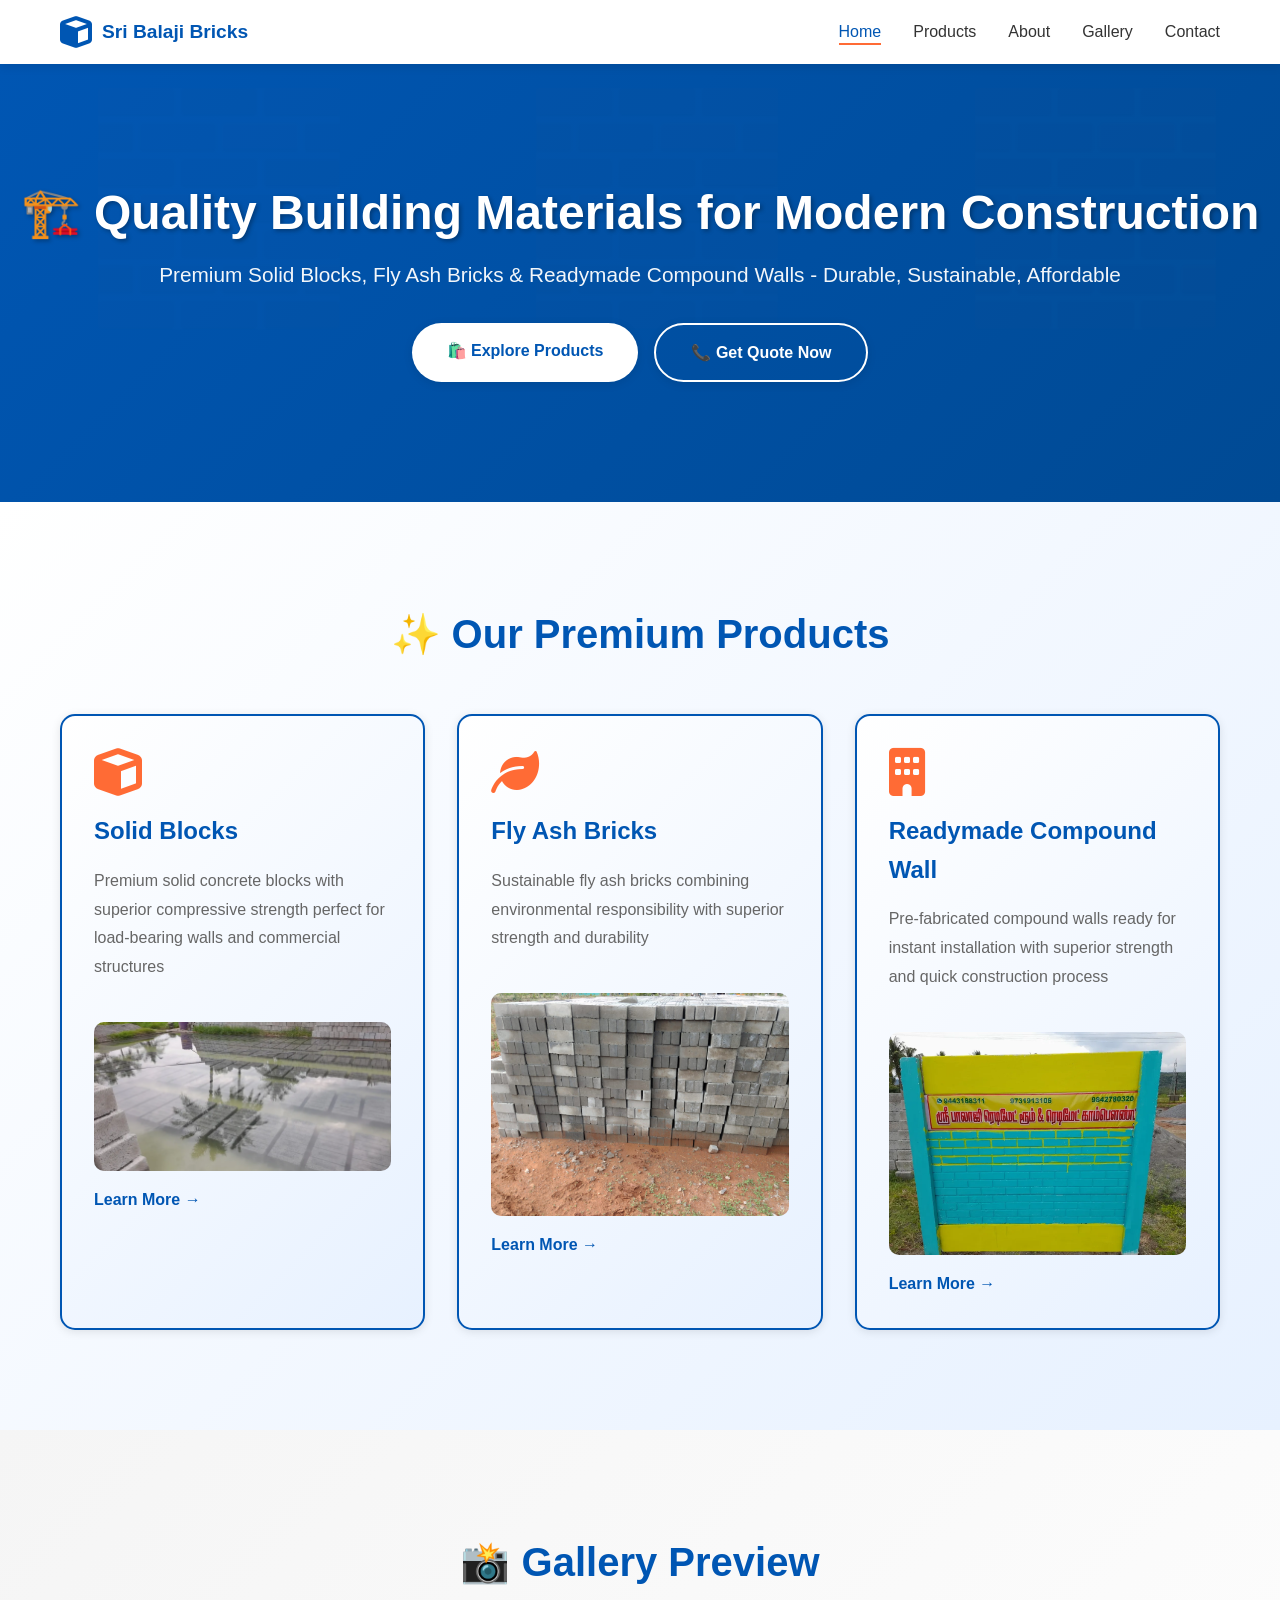
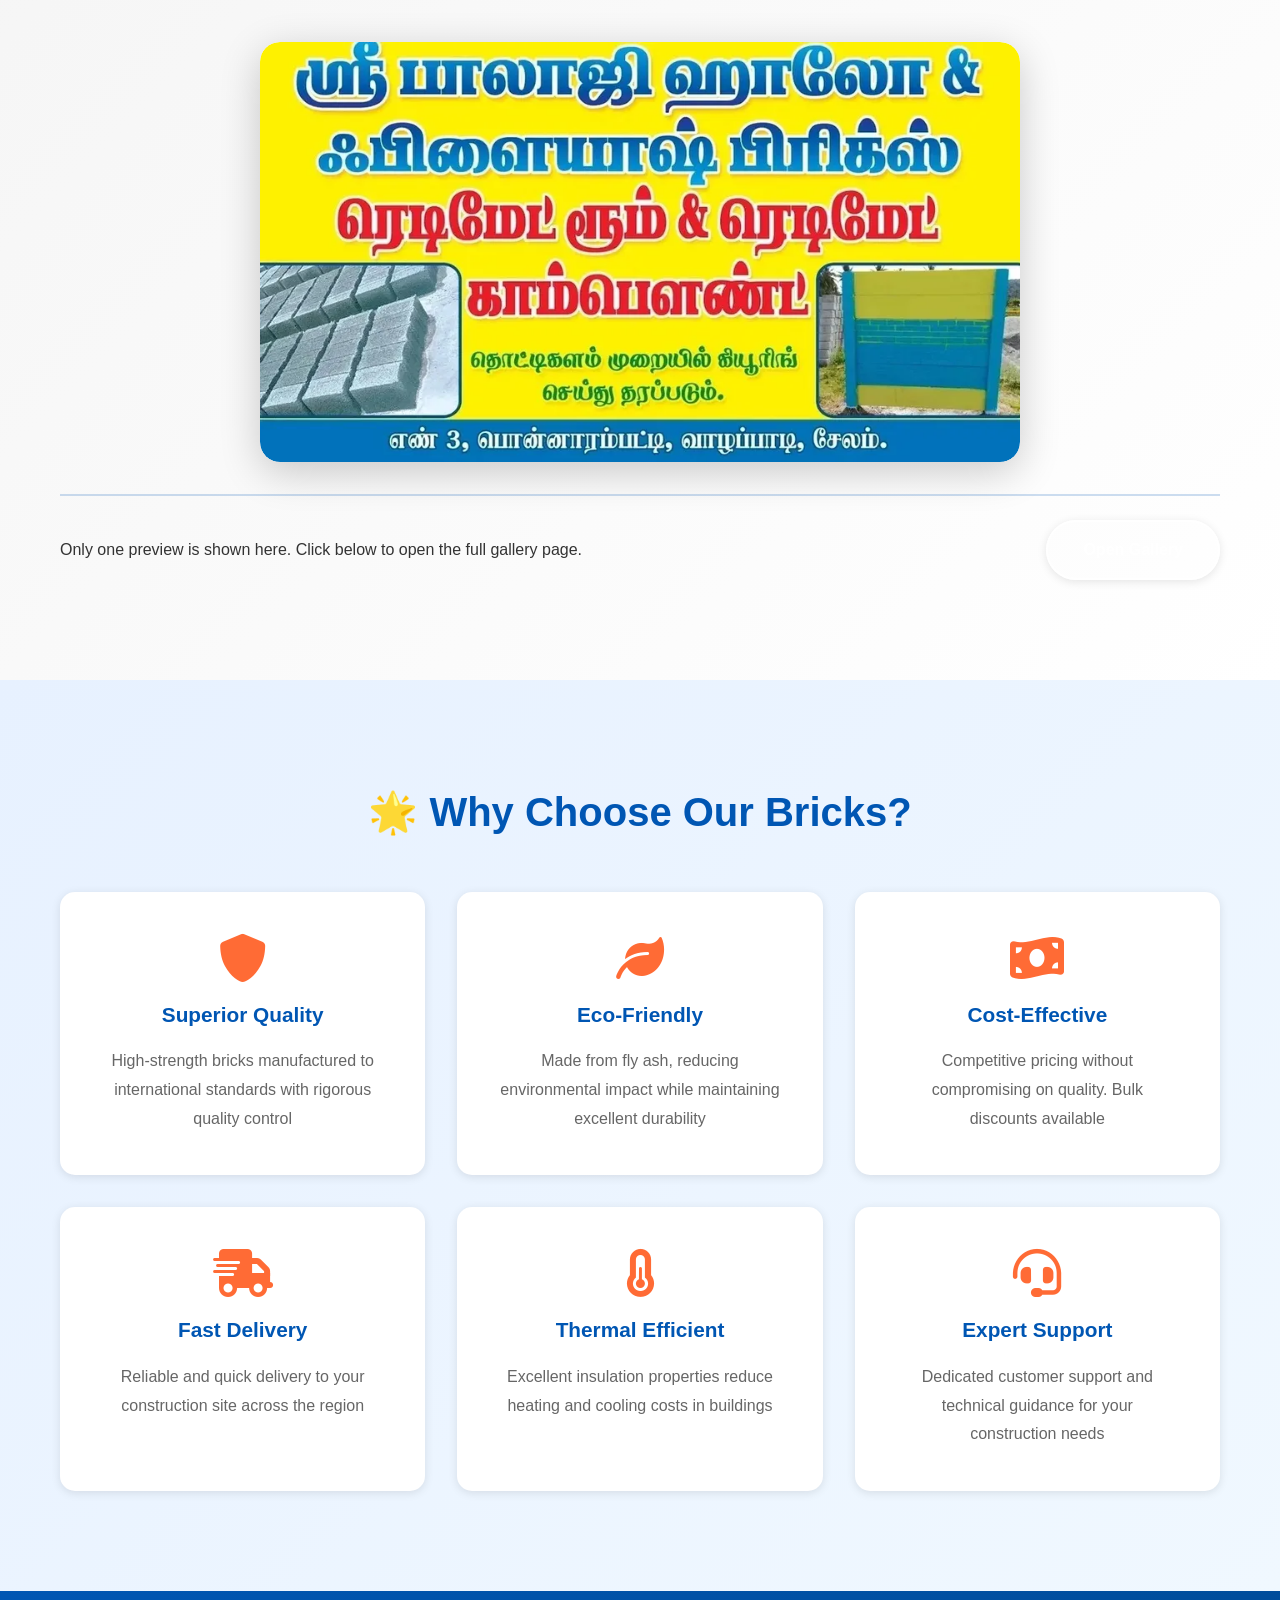
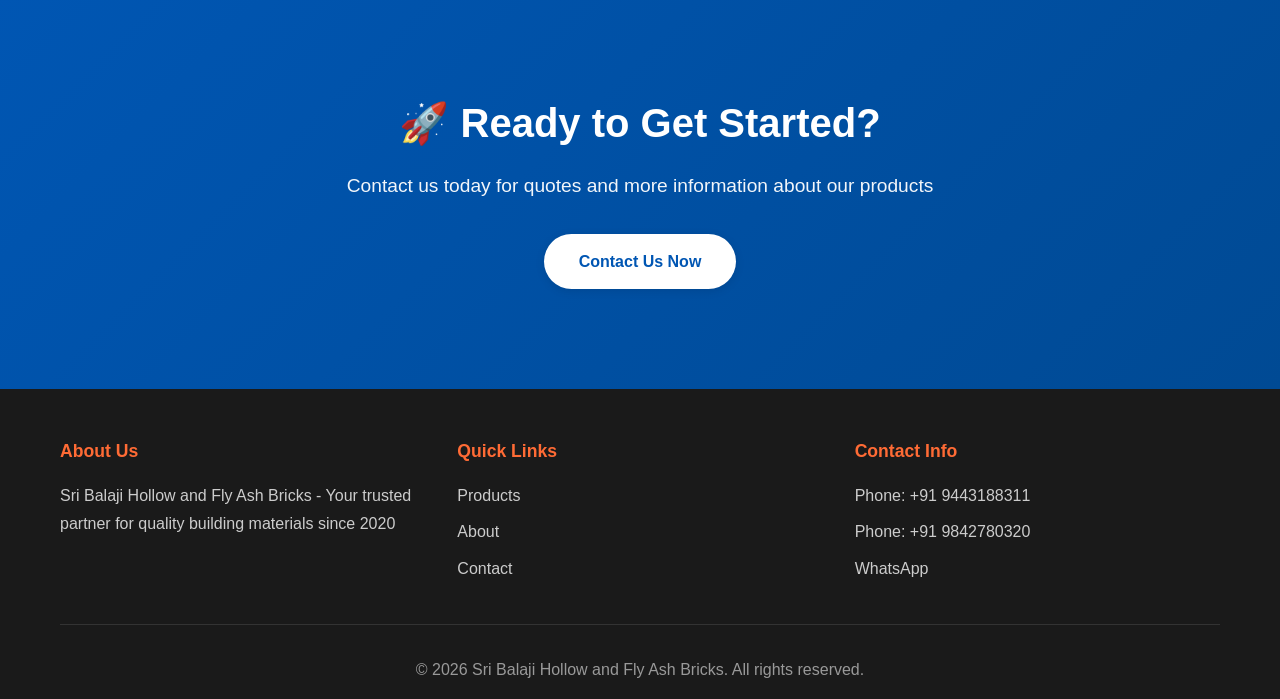
==== commit 0edbe764: "Add stunning designs with animations to attract customers" ====
--- a/index.html
+++ b/index.html
@@ -11,7 +11,7 @@
     <nav class="navbar">
         <div class="container">
             <div class="logo">
-                <i class="fas fa-cube"></i> Sri Balaji Hollow and Fly Ash Bricks
+                <i class="fas fa-cube"></i> Sri Balaji Bricks
             </div>
             <ul class="nav-links">
                 <li><a href="index.html" class="active">Home</a></li>
@@ -31,11 +31,11 @@
     <!-- Hero Section -->
     <section class="hero">
         <div class="hero-content">
-            <h1>Quality Building Materials for Modern Construction</h1>
+            <h1>🏗️ Quality Building Materials for Modern Construction</h1>
             <p>Premium Solid Blocks, Fly Ash Bricks & Readymade Compound Walls - Durable, Sustainable, Affordable</p>
             <div class="hero-buttons">
-                <a href="products.html" class="btn btn-primary">Explore Products</a>
-                <a href="contact.html" class="btn btn-secondary">Get Products</a>
+                <a href="products.html" class="btn btn-primary">🛍️ Explore Products</a>
+                <a href="contact.html" class="btn btn-secondary">📞 Get Quote Now</a>
             </div>
         </div>
     </section>
@@ -43,7 +43,7 @@
     <!-- Products Preview Section -->
     <section class="products-preview">
         <div class="container">
-            <h2>Our Products</h2>
+            <h2>✨ Our Premium Products</h2>
             <div class="products-grid">
                 <div class="product-card">
                     <div class="product-image">
@@ -51,25 +51,25 @@
                     </div>
                     <h3>Solid Blocks</h3>
                     <p>Premium solid concrete blocks with superior compressive strength perfect for load-bearing walls and commercial structures</p>
-                    <img src="image3.webp" alt="Solid Blocks" style="width: 100%; height: auto; border-radius: 5px; margin: 1rem 0;">
+                    <img src="image3.webp" alt="Solid Blocks" style="width: 100%; height: auto; border-radius: 10px; margin: 1rem 0;">
                     <a href="products.html" class="link-btn">Learn More →</a>
                 </div>
                 <div class="product-card">
                     <div class="product-image">
-                        <i class="fas fa-cube"></i>
+                        <i class="fas fa-leaf"></i>
                     </div>
                     <h3>Fly Ash Bricks</h3>
                     <p>Sustainable fly ash bricks combining environmental responsibility with superior strength and durability</p>
-                    <img src="image4.jpeg" alt="Fly Ash Bricks" style="width: 100%; height: auto; border-radius: 5px; margin: 1rem 0;">
+                    <img src="image4.jpeg" alt="Fly Ash Bricks" style="width: 100%; height: auto; border-radius: 10px; margin: 1rem 0;">
                     <a href="products.html" class="link-btn">Learn More →</a>
                 </div>
                 <div class="product-card">
                     <div class="product-image">
-                        <i class="fas fa-cube"></i>
+                        <i class="fas fa-building"></i>
                     </div>
                     <h3>Readymade Compound Wall</h3>
                     <p>Pre-fabricated compound walls ready for instant installation with superior strength and quick construction process</p>
-                    <img src="image2.webp" alt="Readymade Compound Wall" style="width: 100%; height: auto; border-radius: 5px; margin: 1rem 0;">
+                    <img src="image2.webp" alt="Readymade Compound Wall" style="width: 100%; height: auto; border-radius: 10px; margin: 1rem 0;">
                     <a href="products.html" class="link-btn">Learn More →</a>
                 </div>
             </div>
@@ -79,12 +79,12 @@
     <!-- Gallery Preview Section -->
     <section class="gallery-section gallery-preview-section">
         <div class="container">
-            <h2>Gallery Preview</h2>
+            <h2>📸 Gallery Preview</h2>
             <div class="gallery-preview-card">
                 <a href="gallery.html" class="gallery-preview-link">
                     <img src="image1.webp" alt="Sri Balaji brick production">
                     <div class="gallery-preview-overlay">
-                        <h3>View Full Gallery</h3>
+                        <h3>🖼️ View Full Gallery</h3>
                         <p>Click to see all images and open them in full size.</p>
                     </div>
                 </a>
@@ -99,7 +99,7 @@
     <!-- Features Section -->
     <section class="features">
         <div class="container">
-            <h2>Why Choose Our Bricks?</h2>
+            <h2>🌟 Why Choose Our Bricks?</h2>
             <div class="features-grid">
                 <div class="feature-card">
                     <i class="fas fa-shield-alt"></i>
@@ -112,22 +112,22 @@
                     <p>Made from fly ash, reducing environmental impact while maintaining excellent durability</p>
                 </div>
                 <div class="feature-card">
-                    <i class="fas fa-money-bill"></i>
+                    <i class="fas fa-money-bill-wave"></i>
                     <h3>Cost-Effective</h3>
                     <p>Competitive pricing without compromising on quality. Bulk discounts available</p>
                 </div>
                 <div class="feature-card">
-                    <i class="fas fa-truck"></i>
+                    <i class="fas fa-truck-fast"></i>
                     <h3>Fast Delivery</h3>
                     <p>Reliable and quick delivery to your construction site across the region</p>
                 </div>
                 <div class="feature-card">
-                    <i class="fas fa-lightbulb"></i>
+                    <i class="fas fa-thermometer-half"></i>
                     <h3>Thermal Efficient</h3>
                     <p>Excellent insulation properties reduce heating and cooling costs in buildings</p>
                 </div>
                 <div class="feature-card">
-                    <i class="fas fa-check-circle"></i>
+                    <i class="fas fa-headset"></i>
                     <h3>Expert Support</h3>
                     <p>Dedicated customer support and technical guidance for your construction needs</p>
                 </div>
@@ -138,7 +138,7 @@
     <!-- CTA Section -->
     <section class="cta">
         <div class="container">
-            <h2>Ready to Get Started?</h2>
+            <h2>🚀 Ready to Get Started?</h2>
             <p>Contact us today for quotes and more information about our products</p>
             <a href="contact.html" class="btn btn-light">Contact Us Now</a>
         </div>
@@ -175,4 +175,4 @@
 
     <script src="script.js"></script>
 </body>
-</html>+</html>
--- a/styles.css
+++ b/styles.css
@@ -1,680 +1,710 @@
-* {
-    margin: 0;
-    padding: 0;
-    box-sizing: border-box;
-}
-
-:root {
-    --primary-color: #0056b3;
-    --secondary-color: #004a94;
-    --light-blue: #e7f1ff;
-    --text-color: #333;
-    --light-text: #666;
-    --white: #ffffff;
-    --shadow: 0 2px 10px rgba(0, 0, 0, 0.1);
-    --shadow-hover: 0 5px 20px rgba(0, 0, 0, 0.15);
-}
-
-body {
-    font-family: 'Segoe UI', Tahoma, Geneva, Verdana, sans-serif;
-    line-height: 1.6;
-    color: var(--text-color);
-}
-
-.container {
-    max-width: 1200px;
-    margin: 0 auto;
-    padding: 0 20px;
-}
-
-/* Navigation */
-.navbar {
-    background-color: var(--white);
-    box-shadow: var(--shadow);
-    position: sticky;
-    top: 0;
-    z-index: 100;
-}
-
-.navbar .container {
-    display: flex;
-    justify-content: space-between;
-    align-items: center;
-    padding: 1rem 20px;
-}
-
-.logo {
-    font-size: 1.2rem;
-    font-weight: bold;
-    color: var(--primary-color);
-    display: flex;
-    align-items: center;
-    gap: 10px;
-    max-width: 300px;
-}
-
-.logo i {
-    font-size: 2rem;
-}
-
-.nav-links {
-    display: flex;
-    list-style: none;
-    gap: 2rem;
-}
-
-.nav-links a {
-    text-decoration: none;
-    color: var(--text-color);
-    font-weight: 500;
-    transition: color 0.3s ease;
-}
-
-.nav-links a:hover,
-.nav-links a.active {
-    color: var(--primary-color);
-}
-
-.hamburger {
-    display: none;
-    flex-direction: column;
-    cursor: pointer;
-}
-
-.hamburger span {
-    width: 25px;
-    height: 3px;
-    background-color: var(--primary-color);
-    margin: 5px 0;
-    border-radius: 3px;
-    transition: 0.3s;
-}
-
-/* Hero Section */
-.hero {
-    background: linear-gradient(135deg, var(--primary-color) 0%, var(--secondary-color) 100%);
-    color: var(--white);
-    padding: 100px 20px;
-    text-align: center;
-}
-
-.hero-content h1 {
-    font-size: 3rem;
-    margin-bottom: 1rem;
-    line-height: 1.2;
-}
-
-.hero-content p {
-    font-size: 1.3rem;
-    margin-bottom: 2rem;
-    opacity: 0.95;
-}
-
-.hero-buttons {
-    display: flex;
-    gap: 1rem;
-    justify-content: center;
-    flex-wrap: wrap;
-}
-
-.btn {
-    display: inline-block;
-    padding: 12px 30px;
-    border-radius: 5px;
-    text-decoration: none;
-    font-weight: 600;
-    transition: all 0.3s ease;
-    cursor: pointer;
-    border: none;
-    font-size: 1rem;
-}
-
-.btn-primary {
-    background-color: var(--white);
-    color: var(--primary-color);
-}
-
-.btn-primary:hover {
-    transform: translateY(-2px);
-    box-shadow: var(--shadow-hover);
-}
-
-.btn-secondary {
-    background-color: transparent;
-    color: var(--white);
-    border: 2px solid var(--white);
-}
-
-.btn-secondary:hover {
-    background-color: var(--white);
-    color: var(--primary-color);
-    transform: translateY(-2px);
-}
-
-.btn-light {
-    background-color: var(--white);
-    color: var(--primary-color);
-}
-
-.btn-light:hover {
-    transform: translateY(-2px);
-    box-shadow: var(--shadow-hover);
-}
-
-/* Features Section */
-.features {
-    padding: 80px 20px;
-    background-color: var(--light-blue);
-}
-
-.features h2 {
-    text-align: center;
-    font-size: 2.5rem;
-    margin-bottom: 3rem;
-    color: var(--primary-color);
-}
-
-.features-grid {
-    display: grid;
-    grid-template-columns: repeat(auto-fit, minmax(300px, 1fr));
-    gap: 2rem;
-}
-
-.feature-card {
-    background-color: var(--white);
-    padding: 2rem;
-    border-radius: 10px;
-    text-align: center;
-    box-shadow: var(--shadow);
-    transition: all 0.3s ease;
-}
-
-.feature-card:hover {
-    transform: translateY(-10px);
-    box-shadow: var(--shadow-hover);
-}
-
-.feature-card i {
-    font-size: 2.5rem;
-    color: var(--primary-color);
-    margin-bottom: 1rem;
-}
-
-.feature-card h3 {
-    color: var(--primary-color);
-    margin-bottom: 1rem;
-    font-size: 1.3rem;
-}
-
-.feature-card p {
-    color: var(--light-text);
-    line-height: 1.8;
-}
-
-/* Products Preview Section */
-.products-preview {
-    padding: 80px 20px;
-}
-
-.products-preview h2 {
-    text-align: center;
-    font-size: 2.5rem;
-    margin-bottom: 3rem;
-    color: var(--primary-color);
-}
-
-.products-grid {
-    display: grid;
-    grid-template-columns: repeat(auto-fit, minmax(350px, 1fr));
-    gap: 2rem;
-}
-
-.product-card {
-    background-color: var(--light-blue);
-    border-left: 5px solid var(--primary-color);
-    padding: 2rem;
-    border-radius: 10px;
-    transition: all 0.3s ease;
-    cursor: pointer;
-}
-
-.product-card:hover {
-    transform: translateY(-5px);
-    box-shadow: var(--shadow-hover);
-}
-
-/* Gallery Section */
-.gallery-section {
-    padding: 80px 20px;
-    background-color: #ffffff;
-}
-
-.gallery-section h2 {
-    text-align: center;
-    font-size: 2.5rem;
-    margin-bottom: 3rem;
-    color: var(--primary-color);
-}
-
-.gallery-grid {
-    display: grid;
-    grid-template-columns: repeat(auto-fit, minmax(220px, 1fr));
-    gap: 1.5rem;
-}
-
-.gallery-card {
-    background-color: var(--white);
-    border-radius: 12px;
-    overflow: hidden;
-    box-shadow: var(--shadow);
-    transition: transform 0.25s ease, box-shadow 0.25s ease;
-    display: flex;
-    flex-direction: column;
-}
-
-.gallery-card:hover {
-    transform: translateY(-6px);
-    box-shadow: var(--shadow-hover);
-}
-
-.gallery-card button {
-    background: transparent;
-    border: 0;
-    padding: 0;
-    text-align: left;
-    cursor: pointer;
-}
-
-.gallery-card img {
-    width: 100%;
-    height: 220px;
-    object-fit: cover;
-    display: block;
-}
-
-/* Empty gallery placeholder */
-.gallery-empty {
-    grid-column: 1/-1;
-    padding: 60px 20px;
-    text-align: center;
-    color: var(--light-text);
-    background: #fff;
-    border-radius: 12px;
-    box-shadow: var(--shadow);
-    font-size: 1.05rem;
-}
-
-.gallery-card p {
-    position: static;
-    margin: 0;
-    padding: 14px 16px;
-    background: var(--white);
-    color: var(--text-color);
-    font-weight: 700;
-    font-size: 0.95rem;
-}
-
-/* Caption container for gallery cards */
-.gallery-caption {
-    display: flex;
-    align-items: center;
-    justify-content: space-between;
-    gap: 0.5rem;
-    padding: 0 12px 14px 12px;
-    background: var(--white);
-}
-
-.gallery-caption p {
-    margin: 0;
-    font-weight: 700;
-    color: var(--text-color);
-    font-size: 0.95rem;
-}
-
-.product-link {
-    background: var(--primary-color);
-    color: #fff;
-    text-decoration: none;
-    padding: 6px 10px;
-    border-radius: 8px;
-    font-size: 0.85rem;
-    white-space: nowrap;
-}
-
-.product-link:hover {
-    background: var(--secondary-color);
-}
-
-.gallery-card img.placeholder {
-    background: #f7f7f7;
-}
-
-.lightbox-nav {
-    position: absolute;
-    top: 50%;
-    transform: translateY(-50%);
-    width: 48px;
-    height: 48px;
-    border-radius: 50%;
-    background: rgba(0,0,0,0.5);
-    color: #fff;
-    border: none;
-    cursor: pointer;
-    display: flex;
-    align-items: center;
-    justify-content: center;
-    font-size: 1.1rem;
-}
-
-.lightbox-prev { left: 12px; }
-.lightbox-next { right: 12px; }
-
-.gallery-preview-footer {
-    margin-top: 2rem;
-    display: flex;
-    justify-content: space-between;
-    align-items: center;
-    flex-wrap: wrap;
-    gap: 1rem;
-    padding-top: 1.5rem;
-    border-top: 1px solid rgba(0, 86, 179, 0.1);
-}
-
-.gallery-preview-footer p {
-    color: var(--text-color);
-    margin: 0;
-    font-size: 1rem;
-}
-
-.gallery-preview-link {
-    color: inherit;
-    text-decoration: none;
-    display: block;
-    position: relative;
-    overflow: hidden;
-    border-radius: 20px;
-}
-
-.gallery-preview-card {
-    max-width: 760px;
-    margin: 0 auto;
-    border-radius: 20px;
-    overflow: hidden;
-    box-shadow: var(--shadow);
-    transition: transform 0.3s ease, box-shadow 0.3s ease;
-}
-
-.gallery-preview-card:hover {
-    transform: translateY(-8px);
-    box-shadow: var(--shadow-hover);
-}
-
-.gallery-preview-card img {
-    width: 100%;
-    height: 420px;
-    object-fit: cover;
-    display: block;
-}
-
-.gallery-preview-overlay {
-    position: absolute;
-    inset: 0;
-    background: rgba(0, 86, 179, 0.55);
-    color: var(--white);
-    display: flex;
-    flex-direction: column;
-    justify-content: center;
-    align-items: center;
-    text-align: center;
-    padding: 2rem;
-    opacity: 0;
-    transition: opacity 0.3s ease;
-}
-
-.gallery-preview-link:hover .gallery-preview-overlay {
-    opacity: 1;
-}
-
-.gallery-preview-overlay h3 {
-    font-size: 2rem;
-    margin-bottom: 0.75rem;
-}
-
-.gallery-preview-overlay p {
-    font-size: 1rem;
-    max-width: 460px;
-    line-height: 1.6;
-}
-
-.gallery-preview-footer {
-    margin-top: 2rem;
-    display: flex;
-    justify-content: space-between;
-    align-items: center;
-    flex-wrap: wrap;
-    gap: 1rem;
-    padding-top: 1.5rem;
-    border-top: 1px solid rgba(0, 86, 179, 0.1);
-}
-
-.gallery-preview-footer p {
-    color: var(--text-color);
-    margin: 0;
-    font-size: 1rem;
-}
-
-.gallery-full .gallery-card button {
-    background: none;
-    border: none;
-    width: 100%;
-    padding: 0;
-    text-align: left;
-    cursor: pointer;
-}
-
-.gallery-full .gallery-card button:hover {
-    opacity: 0.95;
-}
-
-.lightbox {
-    position: fixed;
-    inset: 0;
-    background: rgba(0, 0, 0, 0.85);
-    display: none;
-    align-items: center;
-    justify-content: center;
-    padding: 2rem;
-    z-index: 999;
-}
-
-.lightbox.active {
-    display: flex;
-}
-
-.lightbox-content {
-    max-width: 1000px;
-    width: 100%;
-    background: var(--white);
-    border-radius: 15px;
-    overflow: hidden;
-    position: relative;
-    box-shadow: var(--shadow-hover);
-}
-
-.lightbox-content img {
-    width: 100%;
-    height: auto;
-    display: block;
-}
-
-.lightbox-content p {
-    padding: 1.5rem;
-    color: var(--text-color);
-    font-size: 1rem;
-    margin: 0;
-}
-
-.lightbox-close {
-    position: absolute;
-    top: 20px;
-    right: 20px;
-    background: rgba(0, 0, 0, 0.6);
-    color: var(--white);
-    border: none;
-    width: 40px;
-    height: 40px;
-    border-radius: 50%;
-    font-size: 1.5rem;
-    cursor: pointer;
-}
-
-@media (max-width: 768px) {
-    .gallery-preview-footer {
-        flex-direction: column;
-        align-items: stretch;
-    }
-
-    .lightbox-content {
-        max-width: 100%;
-    }
-}
-    color: var(--primary-color);
-    margin-bottom: 1rem;
-    font-size: 1.5rem;
-}
-
-.product-card p {
-    color: var(--light-text);
-    margin-bottom: 1.5rem;
-    line-height: 1.8;
-}
-
-.link-btn {
-    color: var(--primary-color);
-    text-decoration: none;
-    font-weight: 600;
-    transition: all 0.3s ease;
-}
-
-.link-btn:hover {
-    color: var(--secondary-color);
-}
-
-/* CTA Section */
-.cta {
-    background: linear-gradient(135deg, var(--primary-color) 0%, var(--secondary-color) 100%);
-    color: var(--white);
-    padding: 80px 20px;
-    text-align: center;
-}
-
-.cta h2 {
-    font-size: 2.5rem;
-    margin-bottom: 1rem;
-}
-
-.cta p {
-    font-size: 1.2rem;
-    margin-bottom: 2rem;
-    opacity: 0.95;
-}
-
-/* Footer */
-.footer {
-    background-color: #1a1a1a;
-    color: var(--white);
-    padding: 3rem 20px 1rem;
-}
-
-.footer-content {
-    display: grid;
-    grid-template-columns: repeat(auto-fit, minmax(250px, 1fr));
-    gap: 2rem;
-    margin-bottom: 2rem;
-}
-
-.footer-section h4 {
-    color: var(--primary-color);
-    margin-bottom: 1rem;
-    font-size: 1.1rem;
-}
-
-.footer-section p,
-.footer-section ul li {
-    color: #ccc;
-    margin-bottom: 0.5rem;
-    line-height: 1.8;
-}
-
-.footer-section ul {
-    list-style: none;
-}
-
-.footer-section a {
-    color: #ccc;
-    text-decoration: none;
-    transition: color 0.3s ease;
-}
-
-.footer-section a:hover {
-    color: var(--primary-color);
-}
-
-.footer-bottom {
-    border-top: 1px solid #333;
-    padding-top: 2rem;
-    text-align: center;
-    color: #999;
-}
-
-/* Responsive Design */
-@media (max-width: 768px) {
-    .nav-links {
-        display: none;
-    }
-
-    .hamburger {
-        display: flex;
-    }
-
-    .hero-content h1 {
-        font-size: 2rem;
-    }
-
-    .hero-content p {
-        font-size: 1rem;
-    }
-
-    .hero-buttons {
-        flex-direction: column;
-    }
-
-    .features h2,
-    .products-preview h2,
-    .cta h2 {
-        font-size: 2rem;
-    }
-
-    .features-grid {
-        grid-template-columns: 1fr;
-    }
-
-    .products-grid {
-        grid-template-columns: 1fr;
-    }
-}
-
-@media (max-width: 480px) {
-    .hero-content h1 {
-        font-size: 1.5rem;
-    }
-
-    .btn {
-        padding: 10px 20px;
-        font-size: 0.9rem;
-    }
-
-    .feature-card i {
-        font-size: 2rem;
-    }
-}
+* {
+    margin: 0;
+    padding: 0;
+    box-sizing: border-box;
+}
+
+:root {
+    --primary-color: #0056b3;
+    --secondary-color: #004a94;
+    --accent-color: #ff6b35;
+    --light-blue: #e7f1ff;
+    --text-color: #333;
+    --light-text: #666;
+    --white: #ffffff;
+    --shadow: 0 2px 10px rgba(0, 0, 0, 0.1);
+    --shadow-hover: 0 5px 20px rgba(0, 0, 0, 0.15);
+    --shadow-large: 0 10px 40px rgba(0, 0, 0, 0.2);
+}
+
+body {
+    font-family: 'Segoe UI', Tahoma, Geneva, Verdana, sans-serif;
+    line-height: 1.6;
+    color: var(--text-color);
+}
+
+.container {
+    max-width: 1200px;
+    margin: 0 auto;
+    padding: 0 20px;
+}
+
+/* Animations */
+@keyframes fadeInDown {
+    from {
+        opacity: 0;
+        transform: translateY(-20px);
+    }
+    to {
+        opacity: 1;
+        transform: translateY(0);
+    }
+}
+
+@keyframes fadeInUp {
+    from {
+        opacity: 0;
+        transform: translateY(20px);
+    }
+    to {
+        opacity: 1;
+        transform: translateY(0);
+    }
+}
+
+@keyframes pulse {
+    0%, 100% {
+        opacity: 1;
+    }
+    50% {
+        opacity: 0.7;
+    }
+}
+
+@keyframes slideInLeft {
+    from {
+        opacity: 0;
+        transform: translateX(-30px);
+    }
+    to {
+        opacity: 1;
+        transform: translateX(0);
+    }
+}
+
+@keyframes slideInRight {
+    from {
+        opacity: 0;
+        transform: translateX(30px);
+    }
+    to {
+        opacity: 1;
+        transform: translateX(0);
+    }
+}
+
+@keyframes bounce {
+    0%, 100% { transform: translateY(0); }
+    50% { transform: translateY(-10px); }
+}
+
+/* Navigation */
+.navbar {
+    background-color: var(--white);
+    box-shadow: var(--shadow);
+    position: sticky;
+    top: 0;
+    z-index: 100;
+    animation: slideInDown 0.5s ease;
+}
+
+.navbar .container {
+    display: flex;
+    justify-content: space-between;
+    align-items: center;
+    padding: 1rem 20px;
+}
+
+.logo {
+    font-size: 1.2rem;
+    font-weight: bold;
+    color: var(--primary-color);
+    display: flex;
+    align-items: center;
+    gap: 10px;
+    max-width: 300px;
+    transition: all 0.3s ease;
+}
+
+.logo:hover {
+    transform: scale(1.05);
+}
+
+.logo i {
+    font-size: 2rem;
+    animation: bounce 1s infinite;
+}
+
+.nav-links {
+    display: flex;
+    list-style: none;
+    gap: 2rem;
+}
+
+.nav-links a {
+    text-decoration: none;
+    color: var(--text-color);
+    font-weight: 500;
+    transition: all 0.3s ease;
+    position: relative;
+}
+
+.nav-links a::after {
+    content: '';
+    position: absolute;
+    bottom: -5px;
+    left: 0;
+    width: 0;
+    height: 2px;
+    background-color: var(--accent-color);
+    transition: width 0.3s ease;
+}
+
+.nav-links a:hover::after,
+.nav-links a.active::after {
+    width: 100%;
+}
+
+.nav-links a:hover,
+.nav-links a.active {
+    color: var(--primary-color);
+}
+
+.hamburger {
+    display: none;
+    flex-direction: column;
+    cursor: pointer;
+}
+
+.hamburger span {
+    width: 25px;
+    height: 3px;
+    background-color: var(--primary-color);
+    margin: 5px 0;
+    border-radius: 3px;
+    transition: 0.3s;
+}
+
+/* Hero Section */
+.hero {
+    background: linear-gradient(135deg, var(--primary-color) 0%, var(--secondary-color) 100%);
+    color: var(--white);
+    padding: 120px 20px;
+    text-align: center;
+    position: relative;
+    overflow: hidden;
+}
+
+.hero::before {
+    content: '';
+    position: absolute;
+    top: 0;
+    left: 0;
+    right: 0;
+    bottom: 0;
+    background: url('data:image/svg+xml,<svg xmlns="http://www.w3.org/2000/svg" viewBox="0 0 100 100"><text x="50" y="50" font-size="50" opacity="0.1" text-anchor="middle">🧱</text></svg>');
+    opacity: 0.1;
+    animation: pulse 3s infinite;
+}
+
+.hero-content {
+    position: relative;
+    z-index: 1;
+    animation: fadeInUp 0.8s ease;
+}
+
+.hero-content h1 {
+    font-size: 3rem;
+    margin-bottom: 1rem;
+    line-height: 1.2;
+    text-shadow: 2px 2px 4px rgba(0,0,0,0.3);
+}
+
+.hero-content p {
+    font-size: 1.3rem;
+    margin-bottom: 2rem;
+    opacity: 0.95;
+}
+
+.hero-buttons {
+    display: flex;
+    gap: 1rem;
+    justify-content: center;
+    flex-wrap: wrap;
+}
+
+.btn {
+    display: inline-block;
+    padding: 15px 35px;
+    border-radius: 50px;
+    text-decoration: none;
+    font-weight: 600;
+    transition: all 0.3s ease;
+    cursor: pointer;
+    border: none;
+    font-size: 1rem;
+    box-shadow: var(--shadow);
+}
+
+.btn-primary {
+    background-color: var(--white);
+    color: var(--primary-color);
+}
+
+.btn-primary:hover {
+    transform: translateY(-3px);
+    box-shadow: var(--shadow-hover);
+    background-color: var(--accent-color);
+    color: white;
+}
+
+.btn-secondary {
+    background-color: transparent;
+    color: var(--white);
+    border: 2px solid var(--white);
+}
+
+.btn-secondary:hover {
+    background-color: var(--white);
+    color: var(--primary-color);
+    transform: translateY(-3px);
+    box-shadow: var(--shadow-hover);
+}
+
+.btn-light {
+    background-color: var(--white);
+    color: var(--primary-color);
+}
+
+.btn-light:hover {
+    transform: translateY(-3px);
+    box-shadow: var(--shadow-hover);
+    background-color: var(--accent-color);
+    color: white;
+}
+
+/* Features Section */
+.features {
+    padding: 100px 20px;
+    background: linear-gradient(135deg, var(--light-blue) 0%, #f0f8ff 100%);
+}
+
+.features h2 {
+    text-align: center;
+    font-size: 2.5rem;
+    margin-bottom: 3rem;
+    color: var(--primary-color);
+    animation: fadeInDown 0.8s ease;
+}
+
+.features-grid {
+    display: grid;
+    grid-template-columns: repeat(auto-fit, minmax(300px, 1fr));
+    gap: 2rem;
+}
+
+.feature-card {
+    background-color: var(--white);
+    padding: 2.5rem;
+    border-radius: 15px;
+    text-align: center;
+    box-shadow: var(--shadow);
+    transition: all 0.3s ease;
+    animation: fadeInUp 0.6s ease backwards;
+    border: 2px solid transparent;
+}
+
+.feature-card:nth-child(1) { animation-delay: 0.1s; }
+.feature-card:nth-child(2) { animation-delay: 0.2s; }
+.feature-card:nth-child(3) { animation-delay: 0.3s; }
+.feature-card:nth-child(4) { animation-delay: 0.4s; }
+.feature-card:nth-child(5) { animation-delay: 0.5s; }
+.feature-card:nth-child(6) { animation-delay: 0.6s; }
+
+.feature-card:hover {
+    transform: translateY(-15px) scale(1.02);
+    box-shadow: var(--shadow-large);
+    border-color: var(--accent-color);
+}
+
+.feature-card i {
+    font-size: 3rem;
+    color: var(--accent-color);
+    margin-bottom: 1rem;
+    transition: all 0.3s ease;
+}
+
+.feature-card:hover i {
+    transform: scale(1.2) rotate(10deg);
+}
+
+.feature-card h3 {
+    color: var(--primary-color);
+    margin-bottom: 1rem;
+    font-size: 1.3rem;
+}
+
+.feature-card p {
+    color: var(--light-text);
+    line-height: 1.8;
+}
+
+/* Products Preview Section */
+.products-preview {
+    padding: 100px 20px;
+    background: linear-gradient(135deg, #ffffff 0%, var(--light-blue) 100%);
+}
+
+.products-preview h2 {
+    text-align: center;
+    font-size: 2.5rem;
+    margin-bottom: 3rem;
+    color: var(--primary-color);
+    animation: fadeInDown 0.8s ease;
+}
+
+.products-grid {
+    display: grid;
+    grid-template-columns: repeat(auto-fit, minmax(350px, 1fr));
+    gap: 2rem;
+}
+
+.product-card {
+    background: linear-gradient(135deg, #ffffff 0%, var(--light-blue) 100%);
+    border: 2px solid var(--primary-color);
+    padding: 2rem;
+    border-radius: 15px;
+    transition: all 0.3s ease;
+    cursor: pointer;
+    animation: fadeInUp 0.6s ease backwards;
+    box-shadow: var(--shadow);
+}
+
+.product-card:nth-child(1) { animation-delay: 0.1s; }
+.product-card:nth-child(2) { animation-delay: 0.2s; }
+.product-card:nth-child(3) { animation-delay: 0.3s; }
+
+.product-card:hover {
+    transform: translateY(-10px) scale(1.02);
+    box-shadow: var(--shadow-large);
+    border-color: var(--accent-color);
+}
+
+.product-card h3 {
+    color: var(--primary-color);
+    margin-bottom: 1rem;
+    font-size: 1.5rem;
+}
+
+.product-card p {
+    color: var(--light-text);
+    margin-bottom: 1.5rem;
+    line-height: 1.8;
+}
+
+.product-image {
+    font-size: 3rem;
+    margin-bottom: 1rem;
+    color: var(--accent-color);
+}
+
+.link-btn {
+    color: var(--primary-color);
+    text-decoration: none;
+    font-weight: 600;
+    transition: all 0.3s ease;
+    display: inline-block;
+}
+
+.link-btn:hover {
+    color: var(--accent-color);
+    transform: translateX(5px);
+}
+
+/* Gallery Section */
+.gallery-section {
+    padding: 100px 20px;
+    background: linear-gradient(135deg, #f5f5f5 0%, var(--white) 100%);
+}
+
+.gallery-section h2 {
+    text-align: center;
+    font-size: 2.5rem;
+    margin-bottom: 3rem;
+    color: var(--primary-color);
+    animation: fadeInDown 0.8s ease;
+}
+
+.gallery-grid {
+    display: grid;
+    grid-template-columns: repeat(auto-fit, minmax(220px, 1fr));
+    gap: 1.5rem;
+}
+
+.gallery-card {
+    background-color: var(--white);
+    border-radius: 15px;
+    overflow: hidden;
+    box-shadow: var(--shadow);
+    transition: all 0.3s ease;
+    display: flex;
+    flex-direction: column;
+    animation: fadeInUp 0.6s ease backwards;
+}
+
+.gallery-card:nth-child(1) { animation-delay: 0.1s; }
+.gallery-card:nth-child(2) { animation-delay: 0.2s; }
+.gallery-card:nth-child(3) { animation-delay: 0.3s; }
+.gallery-card:nth-child(4) { animation-delay: 0.4s; }
+.gallery-card:nth-child(5) { animation-delay: 0.5s; }
+.gallery-card:nth-child(6) { animation-delay: 0.6s; }
+.gallery-card:nth-child(7) { animation-delay: 0.7s; }
+.gallery-card:nth-child(8) { animation-delay: 0.8s; }
+
+.gallery-card:hover {
+    transform: translateY(-10px) scale(1.05);
+    box-shadow: var(--shadow-large);
+}
+
+.gallery-card button {
+    background: transparent;
+    border: 0;
+    padding: 0;
+    text-align: left;
+    cursor: pointer;
+}
+
+.gallery-card img {
+    width: 100%;
+    height: 220px;
+    object-fit: cover;
+    display: block;
+    transition: transform 0.3s ease;
+}
+
+.gallery-card:hover img {
+    transform: scale(1.1);
+}
+
+.gallery-preview-card {
+    max-width: 760px;
+    margin: 0 auto;
+    border-radius: 20px;
+    overflow: hidden;
+    box-shadow: var(--shadow-large);
+    transition: all 0.3s ease;
+    animation: fadeInUp 0.8s ease;
+}
+
+.gallery-preview-card:hover {
+    transform: translateY(-10px);
+    box-shadow: var(--shadow-large);
+}
+
+.gallery-preview-card img {
+    width: 100%;
+    height: 420px;
+    object-fit: cover;
+    display: block;
+}
+
+.gallery-preview-link {
+    color: inherit;
+    text-decoration: none;
+    display: block;
+    position: relative;
+    overflow: hidden;
+    border-radius: 20px;
+}
+
+.gallery-preview-overlay {
+    position: absolute;
+    inset: 0;
+    background: rgba(0, 86, 179, 0.55);
+    color: var(--white);
+    display: flex;
+    flex-direction: column;
+    justify-content: center;
+    align-items: center;
+    text-align: center;
+    padding: 2rem;
+    opacity: 0;
+    transition: opacity 0.3s ease;
+}
+
+.gallery-preview-link:hover .gallery-preview-overlay {
+    opacity: 1;
+}
+
+.gallery-preview-overlay h3 {
+    font-size: 2rem;
+    margin-bottom: 0.75rem;
+}
+
+.gallery-preview-overlay p {
+    font-size: 1rem;
+    max-width: 460px;
+    line-height: 1.6;
+}
+
+.gallery-preview-footer {
+    margin-top: 2rem;
+    display: flex;
+    justify-content: space-between;
+    align-items: center;
+    flex-wrap: wrap;
+    gap: 1rem;
+    padding-top: 1.5rem;
+    border-top: 2px solid rgba(0, 86, 179, 0.2);
+}
+
+.gallery-preview-footer p {
+    color: var(--text-color);
+    margin: 0;
+    font-size: 1rem;
+}
+
+/* CTA Section */
+.cta {
+    background: linear-gradient(135deg, var(--primary-color) 0%, var(--secondary-color) 100%, var(--accent-color) 100%);
+    color: var(--white);
+    padding: 100px 20px;
+    text-align: center;
+    position: relative;
+    overflow: hidden;
+}
+
+.cta::before {
+    content: '';
+    position: absolute;
+    top: -50%;
+    right: -50%;
+    width: 500px;
+    height: 500px;
+    background: rgba(255, 255, 255, 0.1);
+    border-radius: 50%;
+    animation: pulse 4s infinite;
+}
+
+.cta .container {
+    position: relative;
+    z-index: 1;
+}
+
+.cta h2 {
+    font-size: 2.5rem;
+    margin-bottom: 1rem;
+    animation: fadeInDown 0.8s ease;
+}
+
+.cta p {
+    font-size: 1.2rem;
+    margin-bottom: 2rem;
+    opacity: 0.95;
+}
+
+/* Footer */
+.footer {
+    background-color: #1a1a1a;
+    color: var(--white);
+    padding: 3rem 20px 1rem;
+}
+
+.footer-content {
+    display: grid;
+    grid-template-columns: repeat(auto-fit, minmax(250px, 1fr));
+    gap: 2rem;
+    margin-bottom: 2rem;
+}
+
+.footer-section h4 {
+    color: var(--accent-color);
+    margin-bottom: 1rem;
+    font-size: 1.1rem;
+    transition: all 0.3s ease;
+}
+
+.footer-section:hover h4 {
+    color: var(--primary-color);
+    transform: translateX(5px);
+}
+
+.footer-section p,
+.footer-section ul li {
+    color: #ccc;
+    margin-bottom: 0.5rem;
+    line-height: 1.8;
+}
+
+.footer-section ul {
+    list-style: none;
+}
+
+.footer-section a {
+    color: #ccc;
+    text-decoration: none;
+    transition: all 0.3s ease;
+}
+
+.footer-section a:hover {
+    color: var(--accent-color);
+    transform: translateX(5px);
+}
+
+.footer-bottom {
+    border-top: 1px solid #333;
+    padding-top: 2rem;
+    text-align: center;
+    color: #999;
+}
+
+/* Responsive Design */
+@media (max-width: 768px) {
+    .nav-links {
+        display: none;
+    }
+
+    .hamburger {
+        display: flex;
+    }
+
+    .hero-content h1 {
+        font-size: 2rem;
+    }
+
+    .hero-content p {
+        font-size: 1rem;
+    }
+
+    .hero-buttons {
+        flex-direction: column;
+    }
+
+    .features h2,
+    .products-preview h2,
+    .cta h2 {
+        font-size: 2rem;
+    }
+
+    .features-grid {
+        grid-template-columns: 1fr;
+    }
+
+    .products-grid {
+        grid-template-columns: 1fr;
+    }
+
+    .gallery-preview-footer {
+        flex-direction: column;
+        align-items: stretch;
+    }
+}
+
+@media (max-width: 480px) {
+    .hero-content h1 {
+        font-size: 1.5rem;
+    }
+
+    .btn {
+        padding: 12px 25px;
+        font-size: 0.9rem;
+    }
+
+    .feature-card i {
+        font-size: 2rem;
+    }
+
+    .gallery-preview-card img {
+        height: 250px;
+    }
+}
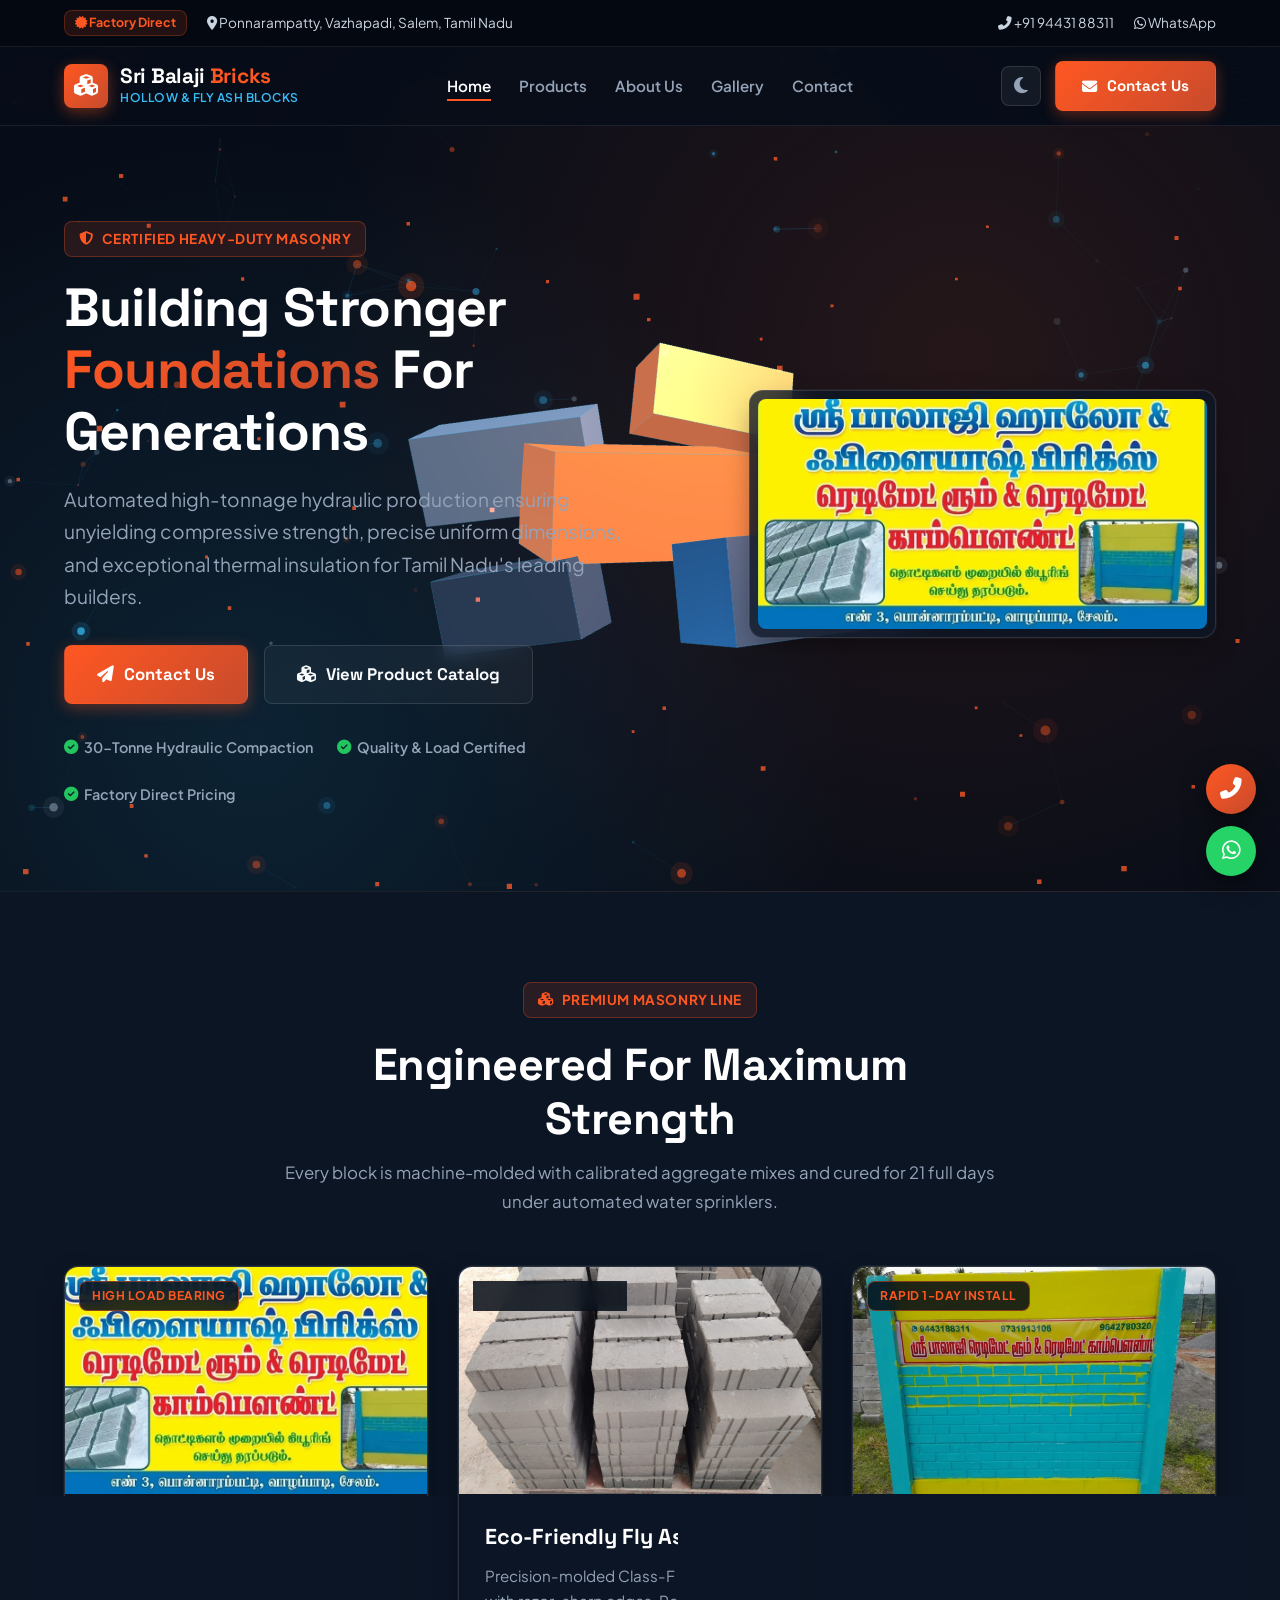
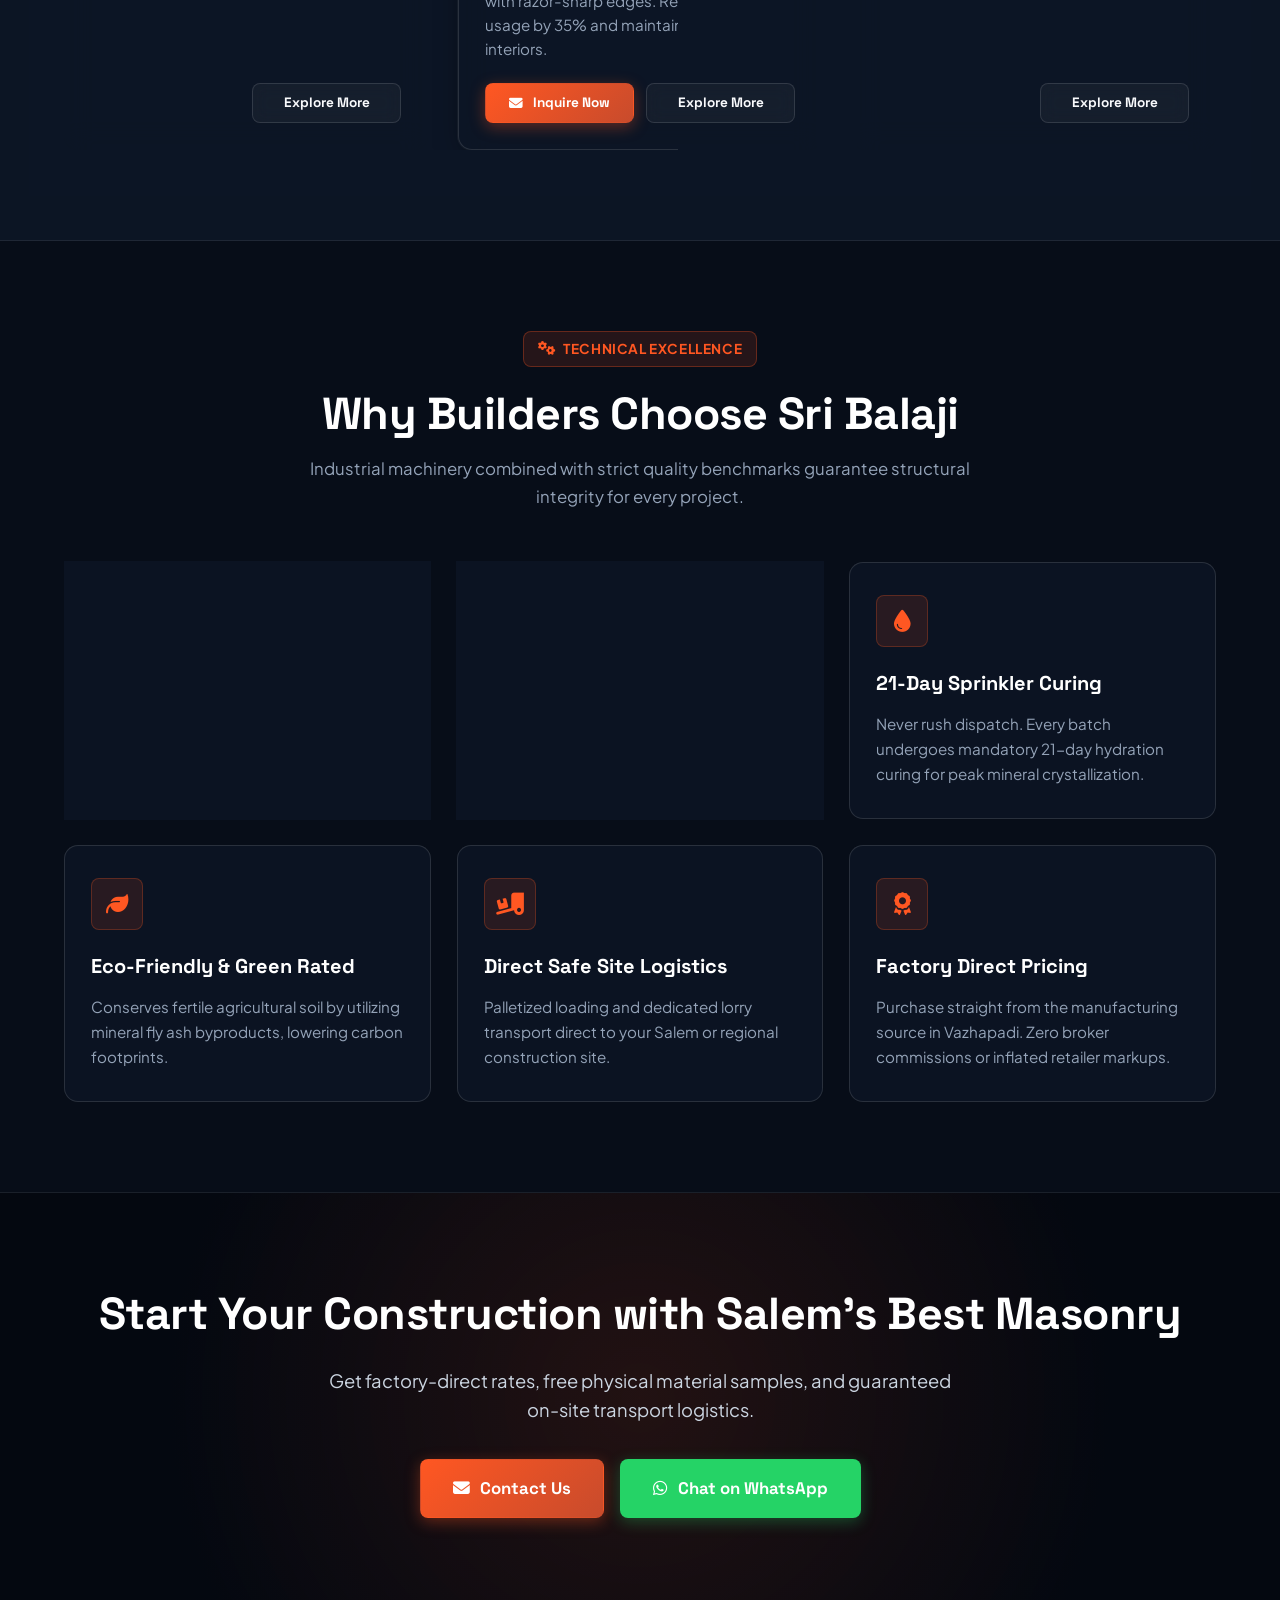
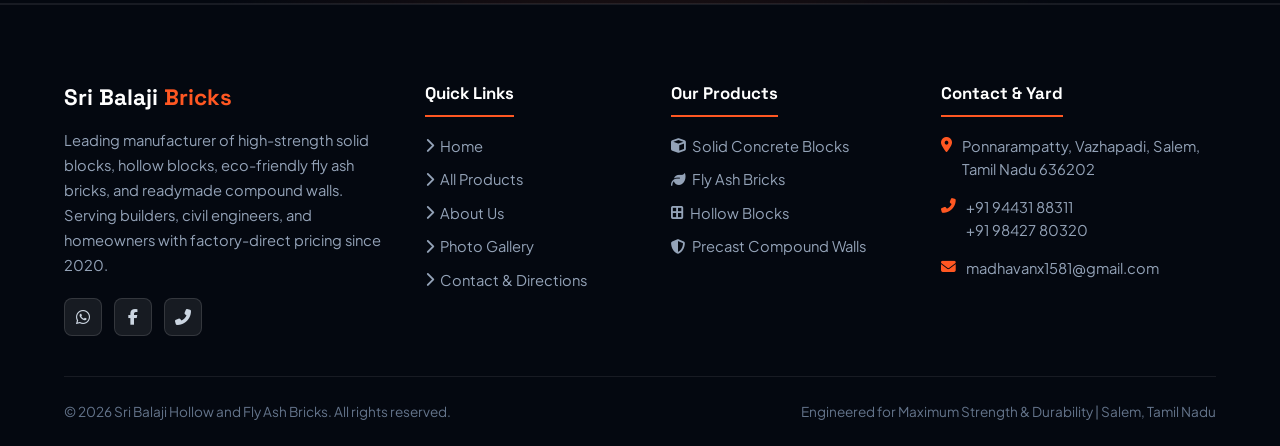
==== commit 3f5892af: "Update website: 3D WebGL animations on all pages, interactive particle physics, dual dark/light them" ====
--- a/index.html
+++ b/index.html
@@ -1,178 +1,322 @@
+<!DOCTYPE html>
 <html lang="en">
 <head>
     <meta charset="UTF-8">
     <meta name="viewport" content="width=device-width, initial-scale=1.0">
-    <title>Sri Balaji Hollow and Fly Ash Bricks - Premium Building Materials</title>
+    <meta name="description" content="Sri Balaji Hollow and Fly Ash Bricks - Salem's leading manufacturer of high-strength solid blocks, fly ash bricks, hollow blocks, and readymade compound walls.">
+    <title>Sri Balaji Hollow and Fly Ash Bricks | Quality Masonry Manufacturing Salem</title>
+    
+    <!-- Instant Theme Detection (Prevents theme flash) -->
+    <script>
+        (function() {
+            var savedTheme = localStorage.getItem('sri_balaji_theme') || 'dark';
+            document.documentElement.setAttribute('data-theme', savedTheme);
+        })();
+    </script>
+
+    <!-- Google Fonts & Font Awesome -->
+    <link rel="preconnect" href="https://fonts.googleapis.com">
+    <link rel="preconnect" href="https://fonts.gstatic.com" crossorigin>
+    <link href="https://fonts.googleapis.com/css2?family=Plus+Jakarta+Sans:wght@300;400;500;600;700;800&family=Space+Grotesk:wght@500;600;700;800&display=swap" rel="stylesheet">
+    <link rel="stylesheet" href="https://cdnjs.cloudflare.com/ajax/libs/font-awesome/6.4.0/css/all.min.css">
+    
     <link rel="stylesheet" href="styles.css">
-    <link rel="stylesheet" href="https://cdnjs.cloudflare.com/ajax/libs/font-awesome/6.0.0/css/all.min.css">
 </head>
 <body>
-    <!-- Navigation -->
-    <nav class="navbar">
-        <div class="container">
-            <div class="logo">
-                <i class="fas fa-cube"></i> Sri Balaji Bricks
-            </div>
+
+    <!-- Global Interactive 3D Particle Canvas -->
+    <canvas id="bgParticlesCanvas" class="global-particles-canvas"></canvas>
+
+    <!-- Top Announcement Bar -->
+    <div class="top-bar">
+        <div class="container">
+            <div class="top-bar-left">
+                <span class="top-badge"><i class="fas fa-certificate"></i> Factory Direct</span>
+                <span><i class="fas fa-map-marker-alt"></i> Ponnarampatty, Vazhapadi, Salem, Tamil Nadu</span>
+            </div>
+            <div class="top-bar-right">
+                <a href="tel:+919443188311"><i class="fas fa-phone-alt"></i> +91 94431 88311</a>
+                <a href="https://wa.me/919443188311?text=Hello%20Sri%20Balaji%20Bricks,%20I%20would%20like%20to%20inquire%20about%20your%20products." target="_blank"><i class="fab fa-whatsapp"></i> WhatsApp</a>
+            </div>
+        </div>
+    </div>
+
+    <!-- Navigation Header -->
+    <nav class="navbar" id="navbar">
+        <div class="container">
+            <a href="index.html" class="logo" aria-label="Sri Balaji Bricks Home">
+                <div class="logo-icon-box">
+                    <i class="fas fa-cubes"></i>
+                </div>
+                <div class="logo-text">
+                    <div class="logo-brand">Sri Balaji <span>Bricks</span></div>
+                    <div class="logo-sub">Hollow & Fly Ash Blocks</div>
+                </div>
+            </a>
+
             <ul class="nav-links">
                 <li><a href="index.html" class="active">Home</a></li>
                 <li><a href="products.html">Products</a></li>
-                <li><a href="about.html">About</a></li>
+                <li><a href="about.html">About Us</a></li>
                 <li><a href="gallery.html">Gallery</a></li>
                 <li><a href="contact.html">Contact</a></li>
             </ul>
-            <div class="hamburger">
-                <span></span>
-                <span></span>
-                <span></span>
+
+            <div class="nav-actions">
+                <button class="theme-toggle-btn" id="themeToggleBtn" aria-label="Toggle Theme" title="Switch Dark / Light Theme">
+                    <i class="fas fa-sun theme-icon-sun"></i>
+                    <i class="fas fa-moon theme-icon-moon"></i>
+                </button>
+                <a href="contact.html" class="btn btn-primary nav-btn-contact">
+                    <i class="fas fa-envelope"></i> Contact Us
+                </a>
+                <button class="hamburger" id="hamburgerBtn" aria-label="Toggle navigation menu">
+                    <span></span>
+                    <span></span>
+                    <span></span>
+                </button>
             </div>
         </div>
     </nav>
 
-    <!-- Hero Section -->
-    <section class="hero">
-        <div class="hero-content">
-            <h1>🏗️ Quality Building Materials for Modern Construction</h1>
-            <p>Premium Solid Blocks, Fly Ash Bricks & Readymade Compound Walls - Durable, Sustainable, Affordable</p>
-            <div class="hero-buttons">
-                <a href="products.html" class="btn btn-primary">🛍️ Explore Products</a>
-                <a href="contact.html" class="btn btn-secondary">📞 Get Quote Now</a>
+    <!-- 3D Hero Section (Interactive WebGL Canvas) -->
+    <header class="hero">
+        <canvas id="hero3dCanvas" class="hero-webgl-canvas"></canvas>
+
+        <div class="container">
+            <div class="hero-layout">
+                <div class="hero-text-content">
+                    <div class="hero-tag">
+                        <i class="fas fa-shield-alt"></i> Certified Heavy-Duty Masonry
+                    </div>
+                    <h1 class="hero-title">
+                        Building Stronger <span>Foundations</span> For Generations
+                    </h1>
+                    <p class="hero-subtitle">
+                        Automated high-tonnage hydraulic production ensuring unyielding compressive strength, precise uniform dimensions, and exceptional thermal insulation for Tamil Nadu's leading builders.
+                    </p>
+                    <div class="hero-actions">
+                        <a href="contact.html" class="btn btn-primary btn-lg">
+                            <i class="fas fa-paper-plane"></i> Contact Us
+                        </a>
+                        <a href="products.html" class="btn btn-outline btn-lg">
+                            <i class="fas fa-cubes"></i> View Product Catalog
+                        </a>
+                    </div>
+                    <div class="hero-trust-list">
+                        <div class="trust-item"><i class="fas fa-check-circle"></i> 30-Tonne Hydraulic Compaction</div>
+                        <div class="trust-item"><i class="fas fa-check-circle"></i> Quality & Load Certified</div>
+                        <div class="trust-item"><i class="fas fa-check-circle"></i> Factory Direct Pricing</div>
+                    </div>
+                </div>
+
+                <div class="hero-visual-box">
+                    <div class="hero-image-frame tilt-card">
+                        <img src="image1.webp" alt="High-strength solid concrete blocks manufactured by Sri Balaji Bricks">
+                    </div>
+                </div>
+            </div>
+        </div>
+    </header>
+
+    <!-- Product Line Showcase with 3D Tilt Cards -->
+    <section class="section-products">
+        <div class="container">
+            <div class="section-heading">
+                <span class="hero-tag"><i class="fas fa-cubes"></i> Premium Masonry Line</span>
+                <h2>Engineered For Maximum Strength</h2>
+                <p>Every block is machine-molded with calibrated aggregate mixes and cured for 21 full days under automated water sprinklers.</p>
+            </div>
+
+            <div class="products-grid">
+                <!-- Product 1 -->
+                <div class="tilt-card">
+                    <div class="product-img-box">
+                        <img src="image1.webp" alt="Solid Concrete Blocks">
+                        <span class="product-pill">High Load Bearing</span>
+                    </div>
+                    <div class="product-body">
+                        <h3 class="product-title">Solid Concrete Blocks</h3>
+                        <p class="product-desc">Heavy-duty structural blocks manufactured under 30-tonne pressure. Ideal for multi-story load-bearing walls and basement foundations.</p>
+                        <div class="product-actions">
+                            <a href="contact.html" class="btn btn-primary btn-sm"><i class="fas fa-envelope"></i> Inquire Now</a>
+                            <a href="products.html" class="btn btn-outline btn-sm">Explore More</a>
+                        </div>
+                    </div>
+                </div>
+
+                <!-- Product 2 -->
+                <div class="tilt-card">
+                    <div class="product-img-box">
+                        <img src="image4.jpg" alt="Eco Fly Ash Bricks">
+                        <span class="product-pill">Thermal Efficient</span>
+                    </div>
+                    <div class="product-body">
+                        <h3 class="product-title">Eco-Friendly Fly Ash Bricks</h3>
+                        <p class="product-desc">Precision-molded Class-F fly ash bricks with razor-sharp edges. Reduces mortar usage by 35% and maintains cooler room interiors.</p>
+                        <div class="product-actions">
+                            <a href="contact.html" class="btn btn-primary btn-sm"><i class="fas fa-envelope"></i> Inquire Now</a>
+                            <a href="products.html" class="btn btn-outline btn-sm">Explore More</a>
+                        </div>
+                    </div>
+                </div>
+
+                <!-- Product 3 -->
+                <div class="tilt-card">
+                    <div class="product-img-box">
+                        <img src="image2.webp" alt="Precast Readymade Compound Wall">
+                        <span class="product-pill">Rapid 1-Day Install</span>
+                    </div>
+                    <div class="product-body">
+                        <h3 class="product-title">Precast Compound Walls</h3>
+                        <p class="product-desc">Steel-reinforced concrete boundary panels and grooved columns. Erect up to 100 running feet per day at 40% lower cost than brickwork.</p>
+                        <div class="product-actions">
+                            <a href="contact.html" class="btn btn-primary btn-sm"><i class="fas fa-envelope"></i> Inquire Now</a>
+                            <a href="products.html" class="btn btn-outline btn-sm">Explore More</a>
+                        </div>
+                    </div>
+                </div>
             </div>
         </div>
     </section>
 
-    <!-- Products Preview Section -->
-    <section class="products-preview">
-        <div class="container">
-            <h2>✨ Our Premium Products</h2>
-            <div class="products-grid">
-                <div class="product-card">
-                    <div class="product-image">
-                        <i class="fas fa-cube"></i>
-                    </div>
-                    <h3>Solid Blocks</h3>
-                    <p>Premium solid concrete blocks with superior compressive strength perfect for load-bearing walls and commercial structures</p>
-                    <img src="image3.webp" alt="Solid Blocks" style="width: 100%; height: auto; border-radius: 10px; margin: 1rem 0;">
-                    <a href="products.html" class="link-btn">Learn More →</a>
-                </div>
-                <div class="product-card">
-                    <div class="product-image">
-                        <i class="fas fa-leaf"></i>
-                    </div>
-                    <h3>Fly Ash Bricks</h3>
-                    <p>Sustainable fly ash bricks combining environmental responsibility with superior strength and durability</p>
-                    <img src="image4.jpeg" alt="Fly Ash Bricks" style="width: 100%; height: auto; border-radius: 10px; margin: 1rem 0;">
-                    <a href="products.html" class="link-btn">Learn More →</a>
-                </div>
-                <div class="product-card">
-                    <div class="product-image">
-                        <i class="fas fa-building"></i>
-                    </div>
-                    <h3>Readymade Compound Wall</h3>
-                    <p>Pre-fabricated compound walls ready for instant installation with superior strength and quick construction process</p>
-                    <img src="image2.webp" alt="Readymade Compound Wall" style="width: 100%; height: auto; border-radius: 10px; margin: 1rem 0;">
-                    <a href="products.html" class="link-btn">Learn More →</a>
+    <!-- Manufacturing Quality & Features Section -->
+    <section class="section-features">
+        <div class="container">
+            <div class="section-heading">
+                <span class="hero-tag"><i class="fas fa-cogs"></i> Technical Excellence</span>
+                <h2>Why Builders Choose Sri Balaji</h2>
+                <p>Industrial machinery combined with strict quality benchmarks guarantee structural integrity for every project.</p>
+            </div>
+
+            <div class="features-grid">
+                <div class="feature-box">
+                    <div class="feature-icon"><i class="fas fa-compress-arrows-alt"></i></div>
+                    <h3>High-Density Hydraulic Press</h3>
+                    <p>Heavy automated compaction removes micro-cavities, ensuring maximum density and earthquake resistance.</p>
+                </div>
+
+                <div class="feature-box">
+                    <div class="feature-icon"><i class="fas fa-ruler-combined"></i></div>
+                    <h3>Zero Dimensional Warping</h3>
+                    <p>Uniform sharp edges and consistent dimensions eliminate irregular mortar lines and cut plastering expenses.</p>
+                </div>
+
+                <div class="feature-box">
+                    <div class="feature-icon"><i class="fas fa-tint"></i></div>
+                    <h3>21-Day Sprinkler Curing</h3>
+                    <p>Never rush dispatch. Every batch undergoes mandatory 21-day hydration curing for peak mineral crystallization.</p>
+                </div>
+
+                <div class="feature-box">
+                    <div class="feature-icon"><i class="fas fa-leaf"></i></div>
+                    <h3>Eco-Friendly & Green Rated</h3>
+                    <p>Conserves fertile agricultural soil by utilizing mineral fly ash byproducts, lowering carbon footprints.</p>
+                </div>
+
+                <div class="feature-box">
+                    <div class="feature-icon"><i class="fas fa-truck-loading"></i></div>
+                    <h3>Direct Safe Site Logistics</h3>
+                    <p>Palletized loading and dedicated lorry transport direct to your Salem or regional construction site.</p>
+                </div>
+
+                <div class="feature-box">
+                    <div class="feature-icon"><i class="fas fa-award"></i></div>
+                    <h3>Factory Direct Pricing</h3>
+                    <p>Purchase straight from the manufacturing source in Vazhapadi. Zero broker commissions or inflated retailer markups.</p>
                 </div>
             </div>
         </div>
     </section>
 
-    <!-- Gallery Preview Section -->
-    <section class="gallery-section gallery-preview-section">
-        <div class="container">
-            <h2>📸 Gallery Preview</h2>
-            <div class="gallery-preview-card">
-                <a href="gallery.html" class="gallery-preview-link">
-                    <img src="image1.webp" alt="Sri Balaji brick production">
-                    <div class="gallery-preview-overlay">
-                        <h3>🖼️ View Full Gallery</h3>
-                        <p>Click to see all images and open them in full size.</p>
-                    </div>
-                </a>
-            </div>
-            <div class="gallery-preview-footer">
-                <p>Only one preview is shown here. Click below to open the full gallery page.</p>
-                <a href="gallery.html" class="btn btn-secondary">Open Gallery</a>
+    <!-- Call to Action Banner -->
+    <section class="section-cta">
+        <div class="container">
+            <h2>Start Your Construction with Salem's Best Masonry</h2>
+            <p>Get factory-direct rates, free physical material samples, and guaranteed on-site transport logistics.</p>
+            <div class="cta-btns">
+                <a href="contact.html" class="btn btn-primary btn-lg"><i class="fas fa-envelope"></i> Contact Us</a>
+                <a href="https://wa.me/919443188311?text=Hello%20Sri%20Balaji%20Bricks,%20I%20would%20like%20to%20request%20pricing." target="_blank" class="btn btn-whatsapp btn-lg"><i class="fab fa-whatsapp"></i> Chat on WhatsApp</a>
             </div>
         </div>
     </section>
 
-    <!-- Features Section -->
-    <section class="features">
-        <div class="container">
-            <h2>🌟 Why Choose Our Bricks?</h2>
-            <div class="features-grid">
-                <div class="feature-card">
-                    <i class="fas fa-shield-alt"></i>
-                    <h3>Superior Quality</h3>
-                    <p>High-strength bricks manufactured to international standards with rigorous quality control</p>
-                </div>
-                <div class="feature-card">
-                    <i class="fas fa-leaf"></i>
-                    <h3>Eco-Friendly</h3>
-                    <p>Made from fly ash, reducing environmental impact while maintaining excellent durability</p>
-                </div>
-                <div class="feature-card">
-                    <i class="fas fa-money-bill-wave"></i>
-                    <h3>Cost-Effective</h3>
-                    <p>Competitive pricing without compromising on quality. Bulk discounts available</p>
-                </div>
-                <div class="feature-card">
-                    <i class="fas fa-truck-fast"></i>
-                    <h3>Fast Delivery</h3>
-                    <p>Reliable and quick delivery to your construction site across the region</p>
-                </div>
-                <div class="feature-card">
-                    <i class="fas fa-thermometer-half"></i>
-                    <h3>Thermal Efficient</h3>
-                    <p>Excellent insulation properties reduce heating and cooling costs in buildings</p>
-                </div>
-                <div class="feature-card">
-                    <i class="fas fa-headset"></i>
-                    <h3>Expert Support</h3>
-                    <p>Dedicated customer support and technical guidance for your construction needs</p>
-                </div>
-            </div>
-        </div>
-    </section>
-
-    <!-- CTA Section -->
-    <section class="cta">
-        <div class="container">
-            <h2>🚀 Ready to Get Started?</h2>
-            <p>Contact us today for quotes and more information about our products</p>
-            <a href="contact.html" class="btn btn-light">Contact Us Now</a>
-        </div>
-    </section>
-
-    <!-- Footer -->
+    <!-- Floating Contact Actions -->
+    <div class="floating-contact-stack">
+        <button class="floating-action-btn btn-float-top" id="scrollTopBtn" title="Back to Top" aria-label="Scroll to top">
+            <i class="fas fa-arrow-up"></i>
+        </button>
+        <a href="tel:+919443188311" class="floating-action-btn btn-float-call" title="Call Us Directly" aria-label="Call Sri Balaji Bricks">
+            <i class="fas fa-phone-alt"></i>
+        </a>
+        <a href="https://wa.me/919443188311?text=Hello%20Sri%20Balaji%20Bricks,%20I%20would%20like%20to%20inquire%20about%20your%20products." target="_blank" class="floating-action-btn btn-float-whatsapp" title="WhatsApp Us" aria-label="Chat on WhatsApp">
+            <i class="fab fa-whatsapp"></i>
+        </a>
+    </div>
+
+    <!-- Modern Corporate Footer -->
     <footer class="footer">
         <div class="container">
             <div class="footer-content">
-                <div class="footer-section">
-                    <h4>About Us</h4>
-                    <p>Sri Balaji Hollow and Fly Ash Bricks - Your trusted partner for quality building materials since 2020</p>
-                </div>
-                <div class="footer-section">
+                <div class="footer-brand">
+                    <h3>Sri Balaji <span>Bricks</span></h3>
+                    <p>
+                        Leading manufacturer of high-strength solid blocks, hollow blocks, eco-friendly fly ash bricks, and readymade compound walls. Serving builders, civil engineers, and homeowners with factory-direct pricing since 2020.
+                    </p>
+                    <div class="footer-social-row">
+                        <a href="https://wa.me/919443188311" target="_blank" class="footer-social-link" aria-label="WhatsApp"><i class="fab fa-whatsapp"></i></a>
+                        <a href="https://www.facebook.com/profile.php?id=61577750780988" target="_blank" class="footer-social-link" aria-label="Facebook"><i class="fab fa-facebook-f"></i></a>
+                        <a href="tel:+919443188311" class="footer-social-link" aria-label="Phone"><i class="fas fa-phone-alt"></i></a>
+                    </div>
+                </div>
+
+                <div class="footer-col">
                     <h4>Quick Links</h4>
-                    <ul>
-                        <li><a href="products.html">Products</a></li>
-                        <li><a href="about.html">About</a></li>
-                        <li><a href="contact.html">Contact</a></li>
-                    </ul>
-                </div>
-                <div class="footer-section">
-                    <h4>Contact Info</h4>
-                    <p>Phone: <a href="tel:+919443188311" style="color: #ccc; text-decoration: none;">+91 9443188311</a></p>
-                    <p>Phone: <a href="tel:+919842780320" style="color: #ccc; text-decoration: none;">+91 9842780320</a></p>
-                    <p><a href="https://wa.me/919443188311" style="color: #ccc; text-decoration: none;">WhatsApp</a></p>
-                </div>
-            </div>
+                    <div class="footer-nav">
+                        <a href="index.html"><i class="fas fa-chevron-right"></i> Home</a>
+                        <a href="products.html"><i class="fas fa-chevron-right"></i> All Products</a>
+                        <a href="about.html"><i class="fas fa-chevron-right"></i> About Us</a>
+                        <a href="gallery.html"><i class="fas fa-chevron-right"></i> Photo Gallery</a>
+                        <a href="contact.html"><i class="fas fa-chevron-right"></i> Contact & Directions</a>
+                    </div>
+                </div>
+
+                <div class="footer-col">
+                    <h4>Our Products</h4>
+                    <div class="footer-nav">
+                        <a href="products.html"><i class="fas fa-cube"></i> Solid Concrete Blocks</a>
+                        <a href="products.html"><i class="fas fa-leaf"></i> Fly Ash Bricks</a>
+                        <a href="products.html"><i class="fas fa-border-all"></i> Hollow Blocks</a>
+                        <a href="products.html"><i class="fas fa-shield-alt"></i> Precast Compound Walls</a>
+                    </div>
+                </div>
+
+                <div class="footer-col">
+                    <h4>Contact & Yard</h4>
+                    <div class="footer-contact-row">
+                        <i class="fas fa-map-marker-alt"></i>
+                        <span>Ponnarampatty, Vazhapadi, Salem, Tamil Nadu 636202</span>
+                    </div>
+                    <div class="footer-contact-row">
+                        <i class="fas fa-phone-alt"></i>
+                        <span><a href="tel:+919443188311">+91 94431 88311</a><br><a href="tel:+919842780320">+91 98427 80320</a></span>
+                    </div>
+                    <div class="footer-contact-row">
+                        <i class="fas fa-envelope"></i>
+                        <span>madhavanx1581@gmail.com</span>
+                    </div>
+                </div>
+            </div>
+
             <div class="footer-bottom">
                 <p>&copy; 2026 Sri Balaji Hollow and Fly Ash Bricks. All rights reserved.</p>
+                <p>Engineered for Maximum Strength & Durability | Salem, Tamil Nadu</p>
             </div>
         </div>
     </footer>
 
+    <!-- Three.js 3D WebGL Library (Local offline bundle) & Script -->
+    <script src="three.min.js"></script>
     <script src="script.js"></script>
 </body>
 </html>
--- a/styles.css
+++ b/styles.css
@@ -1,710 +1,2011 @@
-* {
+/* ==========================================================================
+   SRI BALAJI HOLLOW AND FLY ASH BRICKS - PREMIUM 3D ARCHITECTURAL EXPERIENCE
+   Dual Dark/Light Theme, Interactive 3D WebGL & Particle Physics, Highly Responsive
+   ========================================================================== */
+
+/* --- Fonts --- */
+@import url('https://fonts.googleapis.com/css2?family=Plus+Jakarta+Sans:wght@300;400;500;600;700;800&family=Space+Grotesk:wght@500;600;700;800&display=swap');
+
+/* --- Design Tokens: Dark Theme (Default) --- */
+:root, [data-theme="dark"] {
+    --bg-dark: #070d18;
+    --bg-dark-deep: #040810;
+    --bg-surface: #0c1524;
+    --bg-card: rgba(14, 23, 38, 0.78);
+    --bg-card-hover: rgba(20, 33, 54, 0.92);
+    --bg-card-solid: #0d1829;
+    --navbar-bg: rgba(7, 13, 24, 0.88);
+    --navbar-scrolled: rgba(7, 13, 24, 0.98);
+    
+    --border-subtle: rgba(255, 255, 255, 0.08);
+    --border-card: rgba(255, 255, 255, 0.12);
+    --border-accent: rgba(255, 87, 34, 0.45);
+    
+    --text-primary: #f8fafc;
+    --text-secondary: #94a3b8;
+    --text-muted: #64748b;
+    --text-white: #ffffff;
+
+    --brick-accent: #ff5722;
+    --brick-hover: #f4511e;
+    --brick-gradient: linear-gradient(135deg, #ff5722 0%, #c84b2c 100%);
+    --brick-soft: rgba(255, 87, 34, 0.12);
+    --brick-glow: rgba(255, 87, 34, 0.35);
+
+    --primary-blue: #0f2942;
+    --accent-blue: #38bdf8;
+    --accent-blue-soft: rgba(56, 189, 248, 0.12);
+    --success: #22c55e;
+    --warning: #f59e0b;
+
+    --font-heading: 'Space Grotesk', -apple-system, BlinkMacSystemFont, 'Segoe UI', Roboto, sans-serif;
+    --font-body: 'Plus Jakarta Sans', -apple-system, BlinkMacSystemFont, 'Segoe UI', Roboto, sans-serif;
+
+    --shadow-card: 0 10px 30px -10px rgba(0, 0, 0, 0.6), 0 0 0 1px rgba(255, 255, 255, 0.05);
+    --shadow-glow: 0 0 30px rgba(255, 87, 34, 0.28);
+    --shadow-glow-blue: 0 0 30px rgba(56, 189, 248, 0.2);
+
+    --radius-sm: 8px;
+    --radius-md: 14px;
+    --radius-lg: 20px;
+    --radius-full: 9999px;
+
+    --transition: all 0.25s cubic-bezier(0.16, 1, 0.3, 1);
+}
+
+/* --- Design Tokens: Light Theme --- */
+[data-theme="light"] {
+    --bg-dark: #f8fafc;
+    --bg-dark-deep: #0f172a;
+    --bg-surface: #ffffff;
+    --bg-card: rgba(255, 255, 255, 0.94);
+    --bg-card-hover: #ffffff;
+    --bg-card-solid: #f1f5f9;
+    --navbar-bg: rgba(255, 255, 255, 0.92);
+    --navbar-scrolled: rgba(255, 255, 255, 0.98);
+    
+    --border-subtle: rgba(15, 23, 42, 0.08);
+    --border-card: rgba(15, 23, 42, 0.12);
+    --border-accent: rgba(200, 75, 44, 0.4);
+    
+    --text-primary: #0f172a;
+    --text-secondary: #475569;
+    --text-muted: #64748b;
+    --text-white: #0f172a;
+
+    --brick-accent: #c84b2c;
+    --brick-hover: #b03d20;
+    --brick-gradient: linear-gradient(135deg, #c84b2c 0%, #a8381c 100%);
+    --brick-soft: rgba(200, 75, 44, 0.08);
+    --brick-glow: rgba(200, 75, 44, 0.25);
+
+    --primary-blue: #0f2942;
+    --accent-blue: #0284c7;
+    --accent-blue-soft: rgba(2, 132, 199, 0.1);
+    --success: #16a34a;
+    --warning: #d97706;
+
+    --shadow-card: 0 10px 25px -5px rgba(15, 23, 42, 0.08), 0 0 0 1px rgba(15, 23, 42, 0.05);
+    --shadow-glow: 0 0 25px rgba(200, 75, 44, 0.2);
+    --shadow-glow-blue: 0 0 25px rgba(2, 132, 199, 0.15);
+}
+
+/* --- Base & Reset --- */
+*, *::before, *::after {
     margin: 0;
     padding: 0;
     box-sizing: border-box;
-}
-
-:root {
-    --primary-color: #0056b3;
-    --secondary-color: #004a94;
-    --accent-color: #ff6b35;
-    --light-blue: #e7f1ff;
-    --text-color: #333;
-    --light-text: #666;
-    --white: #ffffff;
-    --shadow: 0 2px 10px rgba(0, 0, 0, 0.1);
-    --shadow-hover: 0 5px 20px rgba(0, 0, 0, 0.15);
-    --shadow-large: 0 10px 40px rgba(0, 0, 0, 0.2);
+    cursor: auto !important; /* Enforce standard native system cursor */
+}
+
+a, button, input, select, textarea, [role="button"], .filter-btn, .hamburger, .tilt-card, .product-card, .gallery-card, .theme-toggle-btn {
+    cursor: pointer !important;
+}
+
+html {
+    scroll-behavior: smooth;
+    font-size: 16px;
+    overflow-x: hidden;
+    background-color: var(--bg-dark);
 }
 
 body {
-    font-family: 'Segoe UI', Tahoma, Geneva, Verdana, sans-serif;
+    font-family: var(--font-body);
+    color: var(--text-primary);
+    background-color: var(--bg-dark);
     line-height: 1.6;
-    color: var(--text-color);
+    -webkit-font-smoothing: antialiased;
+    -moz-osx-font-smoothing: grayscale;
+    overflow-x: hidden;
+    position: relative;
+    transition: background-color 0.3s ease, color 0.3s ease;
+}
+
+/* Global Interactive Particle Canvas (Behind content on all pages) */
+.global-particles-canvas {
+    position: fixed;
+    top: 0;
+    left: 0;
+    width: 100vw;
+    height: 100vh;
+    pointer-events: none;
+    z-index: 1;
+}
+
+/* Ambient Mouse Following Background Glow */
+body::before {
+    content: '';
+    position: fixed;
+    top: 0;
+    left: 0;
+    width: 100vw;
+    height: 100vh;
+    pointer-events: none;
+    z-index: 0;
+    background: radial-gradient(600px circle at var(--mouse-x, 50vw) var(--mouse-y, 40vh), var(--brick-soft), transparent 80%),
+                radial-gradient(800px circle at calc(100vw - var(--mouse-x, 50vw)) calc(100vh - var(--mouse-y, 40vh)), var(--accent-blue-soft), transparent 80%);
+    transition: background 0.15s ease-out;
+}
+
+img {
+    max-width: 100%;
+    height: auto;
+    display: block;
+}
+
+a {
+    color: inherit;
+    text-decoration: none;
+    transition: var(--transition);
+}
+
+ul {
+    list-style: none;
 }
 
 .container {
+    width: 100%;
     max-width: 1200px;
     margin: 0 auto;
-    padding: 0 20px;
-}
-
-/* Animations */
-@keyframes fadeInDown {
-    from {
-        opacity: 0;
-        transform: translateY(-20px);
-    }
-    to {
-        opacity: 1;
-        transform: translateY(0);
-    }
-}
-
-@keyframes fadeInUp {
-    from {
-        opacity: 0;
-        transform: translateY(20px);
-    }
-    to {
-        opacity: 1;
-        transform: translateY(0);
-    }
-}
-
-@keyframes pulse {
-    0%, 100% {
-        opacity: 1;
-    }
-    50% {
-        opacity: 0.7;
-    }
-}
-
-@keyframes slideInLeft {
-    from {
-        opacity: 0;
-        transform: translateX(-30px);
-    }
-    to {
-        opacity: 1;
-        transform: translateX(0);
-    }
-}
-
-@keyframes slideInRight {
-    from {
-        opacity: 0;
-        transform: translateX(30px);
-    }
-    to {
-        opacity: 1;
-        transform: translateX(0);
-    }
-}
-
-@keyframes bounce {
-    0%, 100% { transform: translateY(0); }
-    50% { transform: translateY(-10px); }
-}
-
-/* Navigation */
+    padding: 0 24px;
+    position: relative;
+    z-index: 2;
+}
+
+/* --- Theme Toggle Switch Button --- */
+.theme-toggle-btn {
+    width: 40px;
+    height: 40px;
+    border-radius: var(--radius-sm);
+    background: rgba(255, 255, 255, 0.06);
+    border: 1px solid var(--border-card);
+    display: flex;
+    align-items: center;
+    justify-content: center;
+    color: var(--text-secondary);
+    font-size: 1.15rem;
+    transition: var(--transition);
+    position: relative;
+    overflow: hidden;
+}
+
+[data-theme="light"] .theme-toggle-btn {
+    background: rgba(15, 23, 42, 0.06);
+    color: #f59e0b;
+}
+
+.theme-toggle-btn:hover {
+    border-color: var(--brick-accent);
+    color: var(--brick-accent);
+    transform: scale(1.08);
+}
+
+.theme-icon-sun {
+    display: none;
+}
+.theme-icon-moon {
+    display: block;
+}
+
+[data-theme="light"] .theme-icon-sun {
+    display: block;
+    color: #d97706;
+}
+[data-theme="light"] .theme-icon-moon {
+    display: none;
+}
+
+/* --- Buttons --- */
+.btn {
+    display: inline-flex;
+    align-items: center;
+    gap: 10px;
+    padding: 12px 26px;
+    font-family: var(--font-heading);
+    font-size: 0.95rem;
+    font-weight: 700;
+    border-radius: var(--radius-sm);
+    border: 1px solid transparent;
+    transition: var(--transition);
+    text-align: center;
+    white-space: nowrap;
+    position: relative;
+    overflow: hidden;
+}
+
+.btn-primary {
+    background: var(--brick-gradient);
+    color: #ffffff !important;
+    box-shadow: 0 4px 15px rgba(255, 87, 34, 0.35);
+}
+
+.btn-primary:hover {
+    transform: translateY(-2px);
+    box-shadow: 0 8px 25px rgba(255, 87, 34, 0.5);
+    color: #ffffff !important;
+}
+
+.btn-outline {
+    background: rgba(255, 255, 255, 0.04);
+    border: 1px solid var(--border-card);
+    color: var(--text-primary);
+    backdrop-filter: blur(8px);
+}
+
+[data-theme="light"] .btn-outline {
+    background: #ffffff;
+    border-color: var(--border-card);
+}
+
+.btn-outline:hover {
+    background: rgba(255, 255, 255, 0.1);
+    border-color: var(--brick-accent);
+    color: var(--brick-accent);
+    transform: translateY(-2px);
+}
+
+.btn-whatsapp {
+    background-color: #25d366;
+    color: #ffffff !important;
+    box-shadow: 0 4px 15px rgba(37, 211, 102, 0.3);
+}
+
+.btn-whatsapp:hover {
+    background-color: #1ebc59;
+    box-shadow: 0 6px 20px rgba(37, 211, 102, 0.45);
+    transform: translateY(-2px);
+    color: #ffffff !important;
+}
+
+.btn-sm {
+    padding: 8px 16px;
+    font-size: 0.85rem;
+}
+
+.btn-lg {
+    padding: 15px 32px;
+    font-size: 1.05rem;
+}
+
+/* --- Section Headings --- */
+.section-heading {
+    text-align: center;
+    max-width: 720px;
+    margin: 0 auto 50px;
+    position: relative;
+    z-index: 2;
+}
+
+.section-heading h2 {
+    font-family: var(--font-heading);
+    font-size: clamp(2rem, 3.5vw, 2.8rem);
+    font-weight: 800;
+    color: var(--text-white);
+    line-height: 1.2;
+    margin-bottom: 14px;
+    letter-spacing: -0.5px;
+}
+
+.section-heading p {
+    font-size: 1.05rem;
+    color: var(--text-secondary);
+    line-height: 1.7;
+}
+
+/* --- Top Announcement Bar --- */
+.top-bar {
+    background-color: var(--bg-dark-deep);
+    color: #cbd5e1;
+    font-size: 0.85rem;
+    padding: 10px 0;
+    border-bottom: 1px solid var(--border-subtle);
+    position: relative;
+    z-index: 100;
+}
+
+.top-bar .container {
+    display: flex;
+    justify-content: space-between;
+    align-items: center;
+    flex-wrap: wrap;
+    gap: 12px;
+}
+
+.top-bar-left, .top-bar-right {
+    display: flex;
+    align-items: center;
+    gap: 20px;
+}
+
+.top-badge {
+    background: var(--brick-soft);
+    color: var(--brick-accent);
+    padding: 2px 10px;
+    border-radius: var(--radius-sm);
+    font-weight: 700;
+    font-size: 0.78rem;
+    border: 1px solid rgba(255, 87, 34, 0.25);
+}
+
+.top-bar-right a:hover {
+    color: var(--brick-accent);
+}
+
+/* --- Navigation Header --- */
 .navbar {
-    background-color: var(--white);
-    box-shadow: var(--shadow);
+    background: var(--navbar-bg);
+    backdrop-filter: blur(16px);
+    -webkit-backdrop-filter: blur(16px);
+    border-bottom: 1px solid var(--border-subtle);
     position: sticky;
     top: 0;
-    z-index: 100;
-    animation: slideInDown 0.5s ease;
+    z-index: 1000;
+    padding: 14px 0;
+    transition: var(--transition);
+}
+
+.navbar.scrolled {
+    background: var(--navbar-scrolled);
+    box-shadow: 0 10px 30px rgba(0, 0, 0, 0.2);
+    border-bottom-color: var(--border-card);
 }
 
 .navbar .container {
     display: flex;
     justify-content: space-between;
     align-items: center;
-    padding: 1rem 20px;
-}
-
+}
+
+/* Logo */
 .logo {
-    font-size: 1.2rem;
-    font-weight: bold;
-    color: var(--primary-color);
-    display: flex;
-    align-items: center;
-    gap: 10px;
-    max-width: 300px;
-    transition: all 0.3s ease;
-}
-
-.logo:hover {
-    transform: scale(1.05);
-}
-
-.logo i {
-    font-size: 2rem;
-    animation: bounce 1s infinite;
-}
-
+    display: flex;
+    align-items: center;
+    gap: 12px;
+}
+
+.logo-icon-box {
+    width: 44px;
+    height: 44px;
+    background: var(--brick-gradient);
+    color: #ffffff;
+    border-radius: var(--radius-sm);
+    display: flex;
+    align-items: center;
+    justify-content: center;
+    font-size: 1.35rem;
+    box-shadow: 0 4px 15px rgba(255, 87, 34, 0.4);
+}
+
+.logo-text {
+    display: flex;
+    flex-direction: column;
+}
+
+.logo-brand {
+    font-family: var(--font-heading);
+    font-size: 1.3rem;
+    font-weight: 800;
+    color: var(--text-white);
+    line-height: 1.1;
+    letter-spacing: -0.3px;
+}
+
+.logo-brand span {
+    color: var(--brick-accent);
+}
+
+.logo-sub {
+    font-size: 0.75rem;
+    font-weight: 600;
+    color: var(--accent-blue);
+    letter-spacing: 0.5px;
+    text-transform: uppercase;
+}
+
+/* Nav Links */
 .nav-links {
     display: flex;
-    list-style: none;
-    gap: 2rem;
+    align-items: center;
+    gap: 28px;
 }
 
 .nav-links a {
-    text-decoration: none;
-    color: var(--text-color);
-    font-weight: 500;
-    transition: all 0.3s ease;
+    font-size: 0.95rem;
+    font-weight: 600;
+    color: var(--text-secondary);
     position: relative;
+    padding: 6px 0;
+    transition: var(--transition);
+}
+
+.nav-links a:hover, .nav-links a.active {
+    color: var(--text-white);
 }
 
 .nav-links a::after {
     content: '';
     position: absolute;
-    bottom: -5px;
+    bottom: 0;
     left: 0;
     width: 0;
     height: 2px;
-    background-color: var(--accent-color);
-    transition: width 0.3s ease;
-}
-
-.nav-links a:hover::after,
-.nav-links a.active::after {
+    background: var(--brick-accent);
+    transition: width 0.25s ease;
+}
+
+.nav-links a:hover::after, .nav-links a.active::after {
     width: 100%;
 }
 
-.nav-links a:hover,
-.nav-links a.active {
-    color: var(--primary-color);
-}
-
+.nav-actions {
+    display: flex;
+    align-items: center;
+    gap: 14px;
+}
+
+/* Hamburger */
 .hamburger {
     display: none;
     flex-direction: column;
-    cursor: pointer;
+    justify-content: space-between;
+    width: 32px;
+    height: 22px;
+    background: transparent;
+    border: none;
+    padding: 0;
+    z-index: 1001;
 }
 
 .hamburger span {
-    width: 25px;
+    width: 100%;
     height: 3px;
-    background-color: var(--primary-color);
-    margin: 5px 0;
+    background-color: var(--text-white);
     border-radius: 3px;
-    transition: 0.3s;
-}
-
-/* Hero Section */
+    transition: var(--transition);
+}
+
+.hamburger.is-active span:nth-child(1) {
+    transform: translateY(9.5px) rotate(45deg);
+}
+
+.hamburger.is-active span:nth-child(2) {
+    opacity: 0;
+}
+
+.hamburger.is-active span:nth-child(3) {
+    transform: translateY(-9.5px) rotate(-45deg);
+}
+
+/* Mobile Nav Drawer */
+.mobile-nav-overlay {
+    position: fixed;
+    top: 0;
+    left: 0;
+    width: 100%;
+    height: 100%;
+    background: rgba(0, 0, 0, 0.75);
+    backdrop-filter: blur(8px);
+    z-index: 10001;
+    opacity: 0;
+    visibility: hidden;
+    transition: var(--transition);
+}
+
+.mobile-nav-overlay.is-open {
+    opacity: 1;
+    visibility: visible;
+}
+
+.mobile-nav-drawer {
+    position: fixed;
+    top: 0;
+    right: 0;
+    width: 82%;
+    max-width: 340px;
+    height: 100%;
+    background-color: var(--bg-surface);
+    border-left: 1px solid var(--border-card);
+    z-index: 10002;
+    padding: 30px 24px;
+    display: flex;
+    flex-direction: column;
+    transform: translateX(100%);
+    transition: transform 0.35s cubic-bezier(0.16, 1, 0.3, 1);
+    box-shadow: -10px 0 40px rgba(0, 0, 0, 0.5);
+}
+
+.mobile-nav-drawer.is-open,
+.mobile-nav-overlay.is-open .mobile-nav-drawer {
+    transform: translateX(0);
+}
+
+.mobile-drawer-header,
+.mobile-nav-header {
+    margin-bottom: 24px;
+    padding-bottom: 18px;
+    border-bottom: 1px solid var(--border-subtle);
+    display: flex;
+    justify-content: space-between;
+    align-items: center;
+}
+
+.mobile-nav-close {
+    background: transparent;
+    border: none;
+    font-size: 1.35rem;
+    color: var(--text-secondary);
+    width: 38px;
+    height: 38px;
+    display: flex;
+    align-items: center;
+    justify-content: center;
+    border-radius: var(--radius-sm);
+    transition: var(--transition);
+}
+
+.mobile-nav-close:hover {
+    color: var(--brick-accent);
+    background: var(--brick-soft);
+}
+
+.mobile-links,
+.mobile-nav-links {
+    display: flex;
+    flex-direction: column;
+    gap: 6px;
+    margin-bottom: 24px;
+}
+
+.mobile-links a,
+.mobile-nav-links a {
+    display: flex;
+    align-items: center;
+    gap: 12px;
+    padding: 13px 14px;
+    font-size: 1.05rem;
+    font-weight: 600;
+    color: var(--text-secondary);
+    border-radius: var(--radius-sm);
+    transition: var(--transition);
+}
+
+.mobile-links a i,
+.mobile-nav-links a i {
+    width: 22px;
+    color: var(--brick-accent);
+}
+
+.mobile-links a:hover,
+.mobile-links a.active,
+.mobile-nav-links a:hover,
+.mobile-nav-links a.active {
+    background-color: var(--brick-soft);
+    color: var(--brick-accent);
+}
+
+.mobile-drawer-footer,
+.mobile-nav-footer {
+    margin-top: auto;
+    padding-top: 20px;
+    border-top: 1px solid var(--border-subtle);
+    display: flex;
+    flex-direction: column;
+    gap: 10px;
+}
+
+.mobile-drawer-footer .btn {
+    width: 100%;
+    justify-content: center;
+}
+
+/* ==========================================================================
+   3D HERO SECTION (Interactive WebGL Three.js Scene)
+   ========================================================================== */
 .hero {
-    background: linear-gradient(135deg, var(--primary-color) 0%, var(--secondary-color) 100%);
-    color: var(--white);
-    padding: 120px 20px;
-    text-align: center;
     position: relative;
+    padding: 90px 0 80px;
     overflow: hidden;
-}
-
-.hero::before {
+    background: radial-gradient(circle at 75% 30%, var(--brick-soft) 0%, transparent 60%),
+                radial-gradient(circle at 20% 80%, var(--accent-blue-soft) 0%, transparent 50%),
+                var(--bg-dark);
+    border-bottom: 1px solid var(--border-subtle);
+}
+
+.hero-webgl-canvas {
+    position: absolute;
+    top: 0;
+    left: 0;
+    width: 100%;
+    height: 100%;
+    z-index: 1;
+    pointer-events: auto;
+}
+
+.hero-layout {
+    display: grid;
+    grid-template-columns: 1.15fr 0.85fr;
+    gap: 48px;
+    align-items: center;
+    position: relative;
+    z-index: 2;
+    pointer-events: none;
+}
+
+.hero-text-content {
+    text-align: left;
+    pointer-events: auto;
+}
+
+.hero-tag {
+    display: inline-flex;
+    align-items: center;
+    gap: 8px;
+    background: var(--brick-soft);
+    color: var(--brick-accent);
+    padding: 6px 14px;
+    border-radius: var(--radius-sm);
+    font-size: 0.85rem;
+    font-weight: 700;
+    text-transform: uppercase;
+    letter-spacing: 0.6px;
+    margin-bottom: 20px;
+    border: 1px solid rgba(255, 87, 34, 0.3);
+}
+
+.hero-title {
+    font-family: var(--font-heading);
+    font-size: clamp(2.3rem, 4.2vw, 3.8rem);
+    font-weight: 800;
+    color: var(--text-white);
+    line-height: 1.15;
+    margin-bottom: 20px;
+    letter-spacing: -0.8px;
+}
+
+.hero-title span {
+    background: var(--brick-gradient);
+    -webkit-background-clip: text;
+    -webkit-text-fill-color: transparent;
+    display: inline-block;
+}
+
+.hero-subtitle {
+    font-size: clamp(1.05rem, 1.8vw, 1.2rem);
+    line-height: 1.7;
+    color: var(--text-secondary);
+    margin-bottom: 32px;
+    max-width: 580px;
+}
+
+.hero-actions {
+    display: flex;
+    align-items: center;
+    gap: 16px;
+    flex-wrap: wrap;
+    margin-bottom: 32px;
+}
+
+.hero-trust-list {
+    display: flex;
+    align-items: center;
+    gap: 24px;
+    flex-wrap: wrap;
+    font-size: 0.9rem;
+    font-weight: 600;
+    color: var(--text-secondary);
+}
+
+.trust-item {
+    display: flex;
+    align-items: center;
+    gap: 6px;
+}
+
+.trust-item i {
+    color: var(--success);
+}
+
+/* 3D Visual Frame on Right of Hero */
+.hero-visual-box {
+    position: relative;
+    pointer-events: auto;
+}
+
+.hero-image-frame {
+    border-radius: var(--radius-md);
+    overflow: hidden;
+    box-shadow: var(--shadow-card);
+    border: 1px solid var(--border-card);
+    background: var(--bg-card);
+    padding: 8px;
+    backdrop-filter: blur(12px);
+    transition: var(--transition);
+}
+
+.hero-image-frame:hover {
+    border-color: var(--border-accent);
+    box-shadow: var(--shadow-glow);
+    transform: translateY(-4px);
+}
+
+.hero-image-frame img {
+    border-radius: var(--radius-sm);
+    width: 100%;
+    height: auto;
+    object-fit: cover;
+}
+
+/* ==========================================================================
+   PRODUCTS SHOWCASE WITH 3D CARD TILT & SPOTLIGHT
+   ========================================================================== */
+.section-products {
+    padding: 90px 0;
+    background-color: var(--bg-surface);
+    position: relative;
+    border-bottom: 1px solid var(--border-subtle);
+}
+
+.products-grid {
+    display: grid;
+    grid-template-columns: repeat(auto-fit, minmax(min(100%, 340px), 1fr));
+    gap: 28px;
+}
+
+/* 3D Tilt Card Component */
+.tilt-card {
+    background: var(--bg-card);
+    border: 1px solid var(--border-card);
+    border-radius: var(--radius-md);
+    overflow: hidden;
+    box-shadow: var(--shadow-card);
+    display: flex;
+    flex-direction: column;
+    position: relative;
+    transition: border-color 0.3s ease, box-shadow 0.3s ease, transform 0.2s ease;
+    transform-style: preserve-3d;
+    backdrop-filter: blur(14px);
+    -webkit-backdrop-filter: blur(14px);
+}
+
+.tilt-card:hover {
+    border-color: var(--border-accent);
+    box-shadow: var(--shadow-glow);
+}
+
+.tilt-card::before {
     content: '';
     position: absolute;
     top: 0;
     left: 0;
-    right: 0;
-    bottom: 0;
-    background: url('data:image/svg+xml,<svg xmlns="http://www.w3.org/2000/svg" viewBox="0 0 100 100"><text x="50" y="50" font-size="50" opacity="0.1" text-anchor="middle">🧱</text></svg>');
-    opacity: 0.1;
-    animation: pulse 3s infinite;
-}
-
-.hero-content {
+    width: 100%;
+    height: 100%;
+    background: radial-gradient(400px circle at var(--card-mouse-x, 50%) var(--card-mouse-y, 50%), var(--brick-soft), transparent 70%);
+    pointer-events: none;
+    z-index: 3;
+    opacity: 0;
+    transition: opacity 0.3s ease;
+}
+
+.tilt-card:hover::before {
+    opacity: 1;
+}
+
+.product-img-box {
     position: relative;
-    z-index: 1;
-    animation: fadeInUp 0.8s ease;
-}
-
-.hero-content h1 {
-    font-size: 3rem;
-    margin-bottom: 1rem;
-    line-height: 1.2;
-    text-shadow: 2px 2px 4px rgba(0,0,0,0.3);
-}
-
-.hero-content p {
-    font-size: 1.3rem;
-    margin-bottom: 2rem;
-    opacity: 0.95;
-}
-
-.hero-buttons {
-    display: flex;
-    gap: 1rem;
+    width: 100%;
+    aspect-ratio: 16/10;
+    overflow: hidden;
+    background-color: var(--bg-dark-deep);
+}
+
+.product-img-box img {
+    width: 100%;
+    height: 100%;
+    object-fit: cover;
+    transition: transform 0.4s ease;
+}
+
+.tilt-card:hover .product-img-box img {
+    transform: scale(1.06);
+}
+
+.product-pill {
+    position: absolute;
+    top: 14px;
+    left: 14px;
+    background: rgba(7, 13, 24, 0.85);
+    border: 1px solid var(--border-accent);
+    color: #ff5722;
+    padding: 4px 12px;
+    border-radius: var(--radius-sm);
+    font-size: 0.75rem;
+    font-weight: 700;
+    letter-spacing: 0.5px;
+    text-transform: uppercase;
+    backdrop-filter: blur(8px);
+}
+
+.product-body {
+    padding: 26px;
+    display: flex;
+    flex-direction: column;
+    flex-grow: 1;
+}
+
+.product-title {
+    font-family: var(--font-heading);
+    font-size: 1.35rem;
+    font-weight: 700;
+    color: var(--text-white);
+    margin-bottom: 10px;
+}
+
+.product-desc {
+    font-size: 0.95rem;
+    color: var(--text-secondary);
+    line-height: 1.6;
+    margin-bottom: 22px;
+    flex-grow: 1;
+}
+
+.product-specs {
+    background: rgba(0, 0, 0, 0.15);
+    border: 1px solid var(--border-subtle);
+    border-radius: var(--radius-sm);
+    padding: 12px 16px;
+    margin-bottom: 22px;
+    display: grid;
+    grid-template-columns: 1fr 1fr;
+    gap: 8px 14px;
+    font-size: 0.85rem;
+}
+
+[data-theme="light"] .product-specs {
+    background: var(--bg-card-solid);
+}
+
+.spec-line {
+    display: flex;
+    flex-direction: column;
+}
+
+.spec-line span:first-child {
+    color: var(--text-muted);
+    font-size: 0.78rem;
+    font-weight: 500;
+}
+
+.spec-line span:last-child {
+    color: var(--text-primary);
+    font-weight: 700;
+}
+
+.product-actions {
+    display: flex;
+    gap: 12px;
+}
+
+.product-actions .btn {
+    flex: 1;
     justify-content: center;
-    flex-wrap: wrap;
-}
-
-.btn {
-    display: inline-block;
-    padding: 15px 35px;
-    border-radius: 50px;
-    text-decoration: none;
-    font-weight: 600;
-    transition: all 0.3s ease;
-    cursor: pointer;
-    border: none;
-    font-size: 1rem;
-    box-shadow: var(--shadow);
-}
-
-.btn-primary {
-    background-color: var(--white);
-    color: var(--primary-color);
-}
-
-.btn-primary:hover {
-    transform: translateY(-3px);
-    box-shadow: var(--shadow-hover);
-    background-color: var(--accent-color);
-    color: white;
-}
-
-.btn-secondary {
-    background-color: transparent;
-    color: var(--white);
-    border: 2px solid var(--white);
-}
-
-.btn-secondary:hover {
-    background-color: var(--white);
-    color: var(--primary-color);
-    transform: translateY(-3px);
-    box-shadow: var(--shadow-hover);
-}
-
-.btn-light {
-    background-color: var(--white);
-    color: var(--primary-color);
-}
-
-.btn-light:hover {
-    transform: translateY(-3px);
-    box-shadow: var(--shadow-hover);
-    background-color: var(--accent-color);
-    color: white;
-}
-
-/* Features Section */
-.features {
-    padding: 100px 20px;
-    background: linear-gradient(135deg, var(--light-blue) 0%, #f0f8ff 100%);
-}
-
-.features h2 {
-    text-align: center;
-    font-size: 2.5rem;
-    margin-bottom: 3rem;
-    color: var(--primary-color);
-    animation: fadeInDown 0.8s ease;
+}
+
+/* ==========================================================================
+   FEATURES / ENGINEERING SECTION
+   ========================================================================== */
+.section-features {
+    padding: 90px 0;
+    background-color: var(--bg-dark);
+    position: relative;
+    border-bottom: 1px solid var(--border-subtle);
 }
 
 .features-grid {
     display: grid;
-    grid-template-columns: repeat(auto-fit, minmax(300px, 1fr));
-    gap: 2rem;
-}
-
-.feature-card {
-    background-color: var(--white);
-    padding: 2.5rem;
-    border-radius: 15px;
-    text-align: center;
-    box-shadow: var(--shadow);
-    transition: all 0.3s ease;
-    animation: fadeInUp 0.6s ease backwards;
-    border: 2px solid transparent;
-}
-
-.feature-card:nth-child(1) { animation-delay: 0.1s; }
-.feature-card:nth-child(2) { animation-delay: 0.2s; }
-.feature-card:nth-child(3) { animation-delay: 0.3s; }
-.feature-card:nth-child(4) { animation-delay: 0.4s; }
-.feature-card:nth-child(5) { animation-delay: 0.5s; }
-.feature-card:nth-child(6) { animation-delay: 0.6s; }
-
-.feature-card:hover {
-    transform: translateY(-15px) scale(1.02);
-    box-shadow: var(--shadow-large);
-    border-color: var(--accent-color);
-}
-
-.feature-card i {
-    font-size: 3rem;
-    color: var(--accent-color);
-    margin-bottom: 1rem;
-    transition: all 0.3s ease;
-}
-
-.feature-card:hover i {
-    transform: scale(1.2) rotate(10deg);
-}
-
-.feature-card h3 {
-    color: var(--primary-color);
-    margin-bottom: 1rem;
-    font-size: 1.3rem;
-}
-
-.feature-card p {
-    color: var(--light-text);
-    line-height: 1.8;
-}
-
-/* Products Preview Section */
-.products-preview {
-    padding: 100px 20px;
-    background: linear-gradient(135deg, #ffffff 0%, var(--light-blue) 100%);
-}
-
-.products-preview h2 {
-    text-align: center;
-    font-size: 2.5rem;
-    margin-bottom: 3rem;
-    color: var(--primary-color);
-    animation: fadeInDown 0.8s ease;
-}
-
-.products-grid {
-    display: grid;
-    grid-template-columns: repeat(auto-fit, minmax(350px, 1fr));
-    gap: 2rem;
-}
-
-.product-card {
-    background: linear-gradient(135deg, #ffffff 0%, var(--light-blue) 100%);
-    border: 2px solid var(--primary-color);
-    padding: 2rem;
-    border-radius: 15px;
-    transition: all 0.3s ease;
-    cursor: pointer;
-    animation: fadeInUp 0.6s ease backwards;
-    box-shadow: var(--shadow);
-}
-
-.product-card:nth-child(1) { animation-delay: 0.1s; }
-.product-card:nth-child(2) { animation-delay: 0.2s; }
-.product-card:nth-child(3) { animation-delay: 0.3s; }
-
-.product-card:hover {
-    transform: translateY(-10px) scale(1.02);
-    box-shadow: var(--shadow-large);
-    border-color: var(--accent-color);
-}
-
-.product-card h3 {
-    color: var(--primary-color);
-    margin-bottom: 1rem;
-    font-size: 1.5rem;
-}
-
-.product-card p {
-    color: var(--light-text);
-    margin-bottom: 1.5rem;
-    line-height: 1.8;
-}
-
-.product-image {
-    font-size: 3rem;
-    margin-bottom: 1rem;
-    color: var(--accent-color);
-}
-
-.link-btn {
-    color: var(--primary-color);
-    text-decoration: none;
+    grid-template-columns: repeat(auto-fit, minmax(min(100%, 340px), 1fr));
+    gap: 26px;
+}
+
+.feature-box {
+    background: var(--bg-card);
+    border: 1px solid var(--border-card);
+    border-radius: var(--radius-md);
+    padding: 32px 26px;
+    transition: var(--transition);
+    backdrop-filter: blur(12px);
+    position: relative;
+}
+
+.feature-box:hover {
+    border-color: var(--border-accent);
+    box-shadow: var(--shadow-glow);
+    transform: translateY(-4px);
+}
+
+.feature-icon {
+    width: 52px;
+    height: 52px;
+    border-radius: var(--radius-sm);
+    background: var(--brick-soft);
+    color: var(--brick-accent);
+    display: flex;
+    align-items: center;
+    justify-content: center;
+    font-size: 1.4rem;
+    margin-bottom: 20px;
+    border: 1px solid rgba(255, 87, 34, 0.25);
+    transition: var(--transition);
+}
+
+.feature-box:hover .feature-icon {
+    background: var(--brick-gradient);
+    color: #ffffff;
+    box-shadow: 0 4px 15px rgba(255, 87, 34, 0.4);
+}
+
+.feature-box h3 {
+    font-family: var(--font-heading);
+    font-size: 1.25rem;
+    font-weight: 700;
+    color: var(--text-white);
+    margin-bottom: 12px;
+}
+
+.feature-box p {
+    font-size: 0.95rem;
+    color: var(--text-secondary);
+    line-height: 1.65;
+}
+
+/* ==========================================================================
+   GALLERY SECTION WITH CATEGORY FILTERS & LIGHTBOX
+   ========================================================================== */
+.section-gallery {
+    padding: 90px 0;
+    background-color: var(--bg-surface);
+    border-bottom: 1px solid var(--border-subtle);
+}
+
+.gallery-filters {
+    display: flex;
+    justify-content: center;
+    gap: 10px;
+    flex-wrap: wrap;
+    margin-bottom: 40px;
+}
+
+.filter-btn {
+    padding: 10px 22px;
+    border-radius: var(--radius-sm);
+    border: 1px solid var(--border-card);
+    background: rgba(255, 255, 255, 0.04);
+    color: var(--text-secondary);
     font-weight: 600;
-    transition: all 0.3s ease;
-    display: inline-block;
-}
-
-.link-btn:hover {
-    color: var(--accent-color);
-    transform: translateX(5px);
-}
-
-/* Gallery Section */
-.gallery-section {
-    padding: 100px 20px;
-    background: linear-gradient(135deg, #f5f5f5 0%, var(--white) 100%);
-}
-
-.gallery-section h2 {
-    text-align: center;
-    font-size: 2.5rem;
-    margin-bottom: 3rem;
-    color: var(--primary-color);
-    animation: fadeInDown 0.8s ease;
+    font-size: 0.9rem;
+    transition: var(--transition);
+}
+
+[data-theme="light"] .filter-btn {
+    background: #ffffff;
+}
+
+.filter-btn:hover {
+    border-color: var(--brick-accent);
+    color: var(--brick-accent);
+}
+
+.filter-btn.active {
+    background: var(--brick-gradient);
+    color: #ffffff !important;
+    border-color: var(--brick-accent);
+    box-shadow: 0 4px 15px rgba(255, 87, 34, 0.35);
 }
 
 .gallery-grid {
     display: grid;
-    grid-template-columns: repeat(auto-fit, minmax(220px, 1fr));
-    gap: 1.5rem;
+    grid-template-columns: repeat(auto-fill, minmax(min(100%, 260px), 1fr));
+    gap: 22px;
 }
 
 .gallery-card {
-    background-color: var(--white);
-    border-radius: 15px;
+    border-radius: var(--radius-sm);
     overflow: hidden;
-    box-shadow: var(--shadow);
-    transition: all 0.3s ease;
-    display: flex;
-    flex-direction: column;
-    animation: fadeInUp 0.6s ease backwards;
-}
-
-.gallery-card:nth-child(1) { animation-delay: 0.1s; }
-.gallery-card:nth-child(2) { animation-delay: 0.2s; }
-.gallery-card:nth-child(3) { animation-delay: 0.3s; }
-.gallery-card:nth-child(4) { animation-delay: 0.4s; }
-.gallery-card:nth-child(5) { animation-delay: 0.5s; }
-.gallery-card:nth-child(6) { animation-delay: 0.6s; }
-.gallery-card:nth-child(7) { animation-delay: 0.7s; }
-.gallery-card:nth-child(8) { animation-delay: 0.8s; }
+    background: var(--bg-card);
+    border: 1px solid var(--border-card);
+    box-shadow: var(--shadow-card);
+    transition: var(--transition);
+    position: relative;
+}
 
 .gallery-card:hover {
-    transform: translateY(-10px) scale(1.05);
-    box-shadow: var(--shadow-large);
-}
-
-.gallery-card button {
-    background: transparent;
-    border: 0;
-    padding: 0;
-    text-align: left;
-    cursor: pointer;
+    box-shadow: var(--shadow-glow);
+    border-color: var(--border-accent);
+    transform: translateY(-4px);
 }
 
 .gallery-card img {
     width: 100%;
-    height: 220px;
+    aspect-ratio: 4/3;
     object-fit: cover;
-    display: block;
-    transition: transform 0.3s ease;
+    transition: transform 0.4s ease;
 }
 
 .gallery-card:hover img {
-    transform: scale(1.1);
-}
-
-.gallery-preview-card {
-    max-width: 760px;
-    margin: 0 auto;
-    border-radius: 20px;
+    transform: scale(1.08);
+}
+
+.gallery-card-body {
+    padding: 14px 18px;
+    display: flex;
+    justify-content: space-between;
+    align-items: center;
+    background: var(--bg-card);
+    border-top: 1px solid var(--border-subtle);
+}
+
+.gallery-card-title {
+    font-size: 0.92rem;
+    font-weight: 700;
+    color: var(--text-white);
+}
+
+.gallery-card-tag {
+    font-size: 0.75rem;
+    font-weight: 600;
+    color: var(--brick-accent);
+    background: var(--brick-soft);
+    padding: 2px 8px;
+    border-radius: var(--radius-sm);
+    border: 1px solid rgba(255, 87, 34, 0.2);
+}
+
+/* Lightbox Modal */
+.lightbox-modal {
+    position: fixed;
+    top: 0;
+    left: 0;
+    width: 100%;
+    height: 100%;
+    background: rgba(4, 8, 16, 0.94);
+    backdrop-filter: blur(12px);
+    display: flex;
+    align-items: center;
+    justify-content: center;
+    z-index: 10000;
+    opacity: 0;
+    visibility: hidden;
+    transition: opacity 0.25s ease, visibility 0.25s ease;
+    padding: 20px;
+}
+
+.lightbox-modal.is-open {
+    opacity: 1;
+    visibility: visible;
+}
+
+.lightbox-content-box {
+    position: relative;
+    max-width: 900px;
+    width: 100%;
+    background: var(--bg-surface);
+    border-radius: var(--radius-md);
     overflow: hidden;
-    box-shadow: var(--shadow-large);
-    transition: all 0.3s ease;
-    animation: fadeInUp 0.8s ease;
-}
-
-.gallery-preview-card:hover {
-    transform: translateY(-10px);
-    box-shadow: var(--shadow-large);
-}
-
-.gallery-preview-card img {
+    box-shadow: 0 25px 60px rgba(0, 0, 0, 0.8);
+    border: 1px solid var(--border-card);
+    transform: scale(0.95);
+    transition: transform 0.25s ease;
+}
+
+.lightbox-modal.is-open .lightbox-content-box {
+    transform: scale(1);
+}
+
+.lightbox-img-wrapper {
     width: 100%;
-    height: 420px;
-    object-fit: cover;
-    display: block;
-}
-
-.gallery-preview-link {
-    color: inherit;
-    text-decoration: none;
-    display: block;
-    position: relative;
+    max-height: 75vh;
+    background: #000;
+    display: flex;
+    align-items: center;
+    justify-content: center;
     overflow: hidden;
-    border-radius: 20px;
-}
-
-.gallery-preview-overlay {
+}
+
+.lightbox-img-wrapper img {
+    max-width: 100%;
+    max-height: 75vh;
+    object-fit: contain;
+}
+
+.lightbox-footer {
+    padding: 16px 22px;
+    display: flex;
+    justify-content: space-between;
+    align-items: center;
+    background: var(--bg-card-solid);
+    border-top: 1px solid var(--border-subtle);
+}
+
+.lightbox-title {
+    font-family: var(--font-heading);
+    font-weight: 700;
+    color: var(--text-white);
+    font-size: 1.05rem;
+}
+
+.lightbox-close-btn {
     position: absolute;
-    inset: 0;
-    background: rgba(0, 86, 179, 0.55);
-    color: var(--white);
-    display: flex;
-    flex-direction: column;
+    top: 14px;
+    right: 14px;
+    width: 40px;
+    height: 40px;
+    border-radius: 50%;
+    background: rgba(0, 0, 0, 0.7);
+    color: #ffffff;
+    border: 1px solid rgba(255, 255, 255, 0.2);
+    display: flex;
+    align-items: center;
     justify-content: center;
-    align-items: center;
-    text-align: center;
-    padding: 2rem;
-    opacity: 0;
-    transition: opacity 0.3s ease;
-}
-
-.gallery-preview-link:hover .gallery-preview-overlay {
-    opacity: 1;
-}
-
-.gallery-preview-overlay h3 {
-    font-size: 2rem;
-    margin-bottom: 0.75rem;
-}
-
-.gallery-preview-overlay p {
-    font-size: 1rem;
-    max-width: 460px;
-    line-height: 1.6;
-}
-
-.gallery-preview-footer {
-    margin-top: 2rem;
-    display: flex;
-    justify-content: space-between;
-    align-items: center;
-    flex-wrap: wrap;
-    gap: 1rem;
-    padding-top: 1.5rem;
-    border-top: 2px solid rgba(0, 86, 179, 0.2);
-}
-
-.gallery-preview-footer p {
-    color: var(--text-color);
-    margin: 0;
-    font-size: 1rem;
-}
-
-/* CTA Section */
-.cta {
-    background: linear-gradient(135deg, var(--primary-color) 0%, var(--secondary-color) 100%, var(--accent-color) 100%);
-    color: var(--white);
-    padding: 100px 20px;
+    font-size: 1.3rem;
+    transition: var(--transition);
+    z-index: 10;
+}
+
+.lightbox-close-btn:hover {
+    background: var(--brick-accent);
+}
+
+/* ==========================================================================
+   CALL TO ACTION BANNER
+   ========================================================================== */
+.section-cta {
+    background: radial-gradient(circle at center, var(--brick-soft) 0%, var(--bg-dark-deep) 70%), var(--bg-dark-deep);
+    color: #ffffff;
+    padding: 85px 0;
     text-align: center;
     position: relative;
+    border-bottom: 1px solid var(--border-subtle);
+}
+
+.section-cta h2 {
+    font-family: var(--font-heading);
+    font-size: clamp(2rem, 3.5vw, 2.8rem);
+    font-weight: 800;
+    margin-bottom: 16px;
+    letter-spacing: -0.5px;
+    color: #ffffff;
+}
+
+.section-cta p {
+    font-size: 1.15rem;
+    color: #cbd5e1;
+    margin-bottom: 34px;
+    max-width: 650px;
+    margin-left: auto;
+    margin-right: auto;
+}
+
+.cta-btns {
+    display: flex;
+    justify-content: center;
+    gap: 16px;
+    flex-wrap: wrap;
+}
+
+/* ==========================================================================
+   CONTACT SECTION (SEPARATE DEDICATED PAGE)
+   ========================================================================== */
+.section-contact {
+    padding: 80px 0;
+    background-color: var(--bg-dark);
+}
+
+.contact-layout {
+    display: grid;
+    grid-template-columns: 1fr 1.25fr;
+    gap: 36px;
+}
+
+.contact-info-list {
+    display: flex;
+    flex-direction: column;
+    gap: 18px;
+}
+
+.info-card {
+    background: var(--bg-card);
+    border: 1px solid var(--border-card);
+    border-radius: var(--radius-md);
+    padding: 24px;
+    display: flex;
+    align-items: flex-start;
+    gap: 18px;
+    backdrop-filter: blur(12px);
+    transition: var(--transition);
+}
+
+.info-card:hover {
+    border-color: var(--border-accent);
+    transform: translateY(-2px);
+}
+
+.info-icon {
+    width: 48px;
+    height: 48px;
+    border-radius: var(--radius-sm);
+    background: var(--brick-soft);
+    color: var(--brick-accent);
+    display: flex;
+    align-items: center;
+    justify-content: center;
+    font-size: 1.35rem;
+    flex-shrink: 0;
+    border: 1px solid rgba(255, 87, 34, 0.25);
+}
+
+.info-details h4 {
+    font-family: var(--font-heading);
+    font-size: 1.15rem;
+    color: var(--text-white);
+    margin-bottom: 6px;
+}
+
+.info-details p, .info-details a {
+    color: var(--text-secondary);
+    font-size: 0.95rem;
+    line-height: 1.6;
+}
+
+.contact-form-box {
+    background: var(--bg-card);
+    border: 1px solid var(--border-card);
+    border-radius: var(--radius-md);
+    padding: 36px;
+    backdrop-filter: blur(14px);
+    box-shadow: var(--shadow-card);
+}
+
+.contact-form-box h3 {
+    font-family: var(--font-heading);
+    font-size: 1.5rem;
+    color: var(--text-white);
+    margin-bottom: 8px;
+}
+
+.contact-form-box p {
+    color: var(--text-secondary);
+    margin-bottom: 24px;
+    font-size: 0.95rem;
+}
+
+.form-row-2 {
+    display: grid;
+    grid-template-columns: 1fr 1fr;
+    gap: 18px;
+}
+
+.form-group {
+    margin-bottom: 20px;
+}
+
+.form-label {
+    display: block;
+    font-size: 0.88rem;
+    font-weight: 600;
+    color: var(--text-secondary);
+    margin-bottom: 8px;
+}
+
+.form-input {
+    width: 100%;
+    padding: 13px 16px;
+    border: 1px solid var(--border-card);
+    border-radius: var(--radius-sm);
+    font-size: 16px; /* 16px prevents iOS & Android browser auto-zoom on focus */
+    color: var(--text-white);
+    background: rgba(0, 0, 0, 0.25);
+    transition: var(--transition);
+    font-family: inherit;
+}
+
+[data-theme="light"] .form-input {
+    background: #ffffff;
+    color: var(--text-primary);
+}
+
+.form-input:focus {
+    outline: none;
+    border-color: var(--brick-accent);
+    box-shadow: 0 0 0 3px rgba(255, 87, 34, 0.2);
+}
+
+select.form-input {
+    background-color: var(--bg-surface);
+}
+
+textarea.form-input {
+    resize: vertical;
+    min-height: 110px;
+}
+
+/* FAQ Accordion */
+.faq-box {
+    margin-top: 60px;
+}
+
+.faq-list {
+    display: flex;
+    flex-direction: column;
+    gap: 14px;
+}
+
+.faq-card {
+    background: var(--bg-card);
+    border: 1px solid var(--border-card);
+    border-radius: var(--radius-sm);
     overflow: hidden;
-}
-
-.cta::before {
-    content: '';
-    position: absolute;
-    top: -50%;
-    right: -50%;
-    width: 500px;
-    height: 500px;
-    background: rgba(255, 255, 255, 0.1);
+    backdrop-filter: blur(10px);
+}
+
+.faq-card summary {
+    padding: 18px 22px;
+    font-weight: 700;
+    font-size: 1rem;
+    color: var(--text-white);
+    list-style: none;
+    display: flex;
+    justify-content: space-between;
+    align-items: center;
+}
+
+.faq-card summary::-webkit-details-marker {
+    display: none;
+}
+
+.faq-card summary i {
+    color: var(--brick-accent);
+    transition: transform 0.25s ease;
+}
+
+.faq-card[open] summary i {
+    transform: rotate(90deg);
+}
+
+.faq-text {
+    padding: 0 22px 20px;
+    color: var(--text-secondary);
+    font-size: 0.95rem;
+    line-height: 1.65;
+}
+
+/* ==========================================================================
+   FLOATING ACTION BUTTONS (Clean, Native)
+   ========================================================================== */
+.floating-contact-stack {
+    position: fixed;
+    bottom: 24px;
+    right: 24px;
+    display: flex;
+    flex-direction: column;
+    gap: 12px;
+    z-index: 999;
+}
+
+.floating-action-btn {
+    width: 50px;
+    height: 50px;
     border-radius: 50%;
-    animation: pulse 4s infinite;
-}
-
-.cta .container {
+    display: flex;
+    align-items: center;
+    justify-content: center;
+    font-size: 1.35rem;
+    color: #ffffff !important;
+    box-shadow: 0 8px 25px rgba(0, 0, 0, 0.5);
+    transition: var(--transition);
+}
+
+.btn-float-whatsapp {
+    background-color: #25d366;
+}
+
+.btn-float-whatsapp:hover {
+    background-color: #1ebc59;
+    transform: scale(1.1);
+}
+
+.btn-float-call {
+    background: var(--brick-gradient);
+}
+
+.btn-float-call:hover {
+    transform: scale(1.1);
+    box-shadow: 0 8px 25px rgba(255, 87, 34, 0.6);
+}
+
+.btn-float-top {
+    background-color: var(--bg-surface);
+    border: 1px solid var(--border-card);
+    color: var(--text-white) !important;
+    opacity: 0;
+    visibility: hidden;
+    transform: translateY(15px);
+}
+
+.btn-float-top.visible {
+    opacity: 1;
+    visibility: visible;
+    transform: translateY(0);
+}
+
+.btn-float-top:hover {
+    background: var(--brick-accent);
+    color: #ffffff !important;
+}
+
+/* ==========================================================================
+   MODERN CORPORATE FOOTER
+   ========================================================================== */
+.footer {
+    background-color: var(--bg-dark-deep);
+    color: #94a3b8;
+    padding: 75px 0 24px;
+    border-top: 1px solid var(--border-subtle);
     position: relative;
-    z-index: 1;
-}
-
-.cta h2 {
-    font-size: 2.5rem;
-    margin-bottom: 1rem;
-    animation: fadeInDown 0.8s ease;
-}
-
-.cta p {
-    font-size: 1.2rem;
-    margin-bottom: 2rem;
-    opacity: 0.95;
-}
-
-/* Footer */
-.footer {
-    background-color: #1a1a1a;
-    color: var(--white);
-    padding: 3rem 20px 1rem;
+    z-index: 2;
 }
 
 .footer-content {
     display: grid;
-    grid-template-columns: repeat(auto-fit, minmax(250px, 1fr));
-    gap: 2rem;
-    margin-bottom: 2rem;
-}
-
-.footer-section h4 {
-    color: var(--accent-color);
-    margin-bottom: 1rem;
-    font-size: 1.1rem;
-    transition: all 0.3s ease;
-}
-
-.footer-section:hover h4 {
-    color: var(--primary-color);
-    transform: translateX(5px);
-}
-
-.footer-section p,
-.footer-section ul li {
-    color: #ccc;
-    margin-bottom: 0.5rem;
-    line-height: 1.8;
-}
-
-.footer-section ul {
-    list-style: none;
-}
-
-.footer-section a {
-    color: #ccc;
-    text-decoration: none;
-    transition: all 0.3s ease;
-}
-
-.footer-section a:hover {
-    color: var(--accent-color);
-    transform: translateX(5px);
+    grid-template-columns: 1.5fr 1fr 1fr 1.2fr;
+    gap: 36px;
+    margin-bottom: 40px;
+}
+
+.footer-brand h3 {
+    font-family: var(--font-heading);
+    font-size: 1.4rem;
+    color: #ffffff;
+    margin-bottom: 12px;
+}
+
+.footer-brand h3 span {
+    color: var(--brick-accent);
+}
+
+.footer-brand p {
+    font-size: 0.92rem;
+    line-height: 1.7;
+    color: #94a3b8;
+    margin-bottom: 20px;
+}
+
+.footer-social-row {
+    display: flex;
+    gap: 12px;
+}
+
+.footer-social-link {
+    width: 38px;
+    height: 38px;
+    border-radius: var(--radius-sm);
+    background: rgba(255, 255, 255, 0.08);
+    border: 1px solid rgba(255, 255, 255, 0.12);
+    display: flex;
+    align-items: center;
+    justify-content: center;
+    color: #cbd5e1;
+    transition: var(--transition);
+}
+
+.footer-social-link:hover {
+    background: var(--brick-gradient);
+    color: #ffffff;
+    border-color: var(--brick-accent);
+    transform: translateY(-2px);
+}
+
+.footer-col h4 {
+    font-family: var(--font-heading);
+    color: #ffffff;
+    font-size: 1.05rem;
+    margin-bottom: 18px;
+    padding-bottom: 8px;
+    border-bottom: 2px solid var(--brick-accent);
+    display: inline-block;
+}
+
+.footer-nav {
+    display: flex;
+    flex-direction: column;
+    gap: 10px;
+}
+
+.footer-nav a {
+    color: #94a3b8;
+    font-size: 0.92rem;
+    display: inline-flex;
+    align-items: center;
+    gap: 6px;
+    transition: var(--transition);
+}
+
+.footer-nav a:hover {
+    color: var(--brick-accent);
+    transform: translateX(4px);
+}
+
+.footer-contact-row {
+    display: flex;
+    align-items: flex-start;
+    gap: 10px;
+    margin-bottom: 14px;
+    font-size: 0.92rem;
+    color: #94a3b8;
+}
+
+.footer-contact-row i {
+    color: var(--brick-accent);
+    margin-top: 3px;
 }
 
 .footer-bottom {
-    border-top: 1px solid #333;
-    padding-top: 2rem;
-    text-align: center;
-    color: #999;
-}
-
-/* Responsive Design */
+    border-top: 1px solid rgba(255, 255, 255, 0.08);
+    padding-top: 24px;
+    display: flex;
+    justify-content: space-between;
+    align-items: center;
+    flex-wrap: wrap;
+    gap: 12px;
+    font-size: 0.85rem;
+    color: #64748b;
+}
+
+/* Toast Message */
+.toast-msg {
+    position: fixed;
+    bottom: 28px;
+    left: 50%;
+    transform: translateX(-50%) translateY(80px);
+    background: var(--bg-surface);
+    border: 1px solid var(--border-accent);
+    color: var(--text-white);
+    padding: 14px 26px;
+    border-radius: var(--radius-sm);
+    box-shadow: 0 10px 30px rgba(0, 0, 0, 0.5), var(--shadow-glow);
+    display: flex;
+    align-items: center;
+    gap: 12px;
+    font-weight: 600;
+    font-size: 0.95rem;
+    z-index: 100000;
+    opacity: 0;
+    transition: transform 0.3s ease, opacity 0.3s ease;
+}
+
+.toast-msg.show {
+    transform: translateX(-50%) translateY(0);
+    opacity: 1;
+}
+
+.toast-msg i {
+    color: var(--success);
+}
+
+/* ==========================================================================
+   RESPONSIVE MEDIA QUERIES (DESKTOP, TABLET, ANDROID & MOBILE OPTIMIZED)
+   ========================================================================== */
+
+/* --- Desktop & Laptop High-Res Perfection (PC >= 993px) --- */
+@media (min-width: 993px) {
+    .hero {
+        padding: 95px 0 85px;
+    }
+    .hero-layout {
+        grid-template-columns: 1.15fr 0.85fr;
+        gap: 52px;
+    }
+    .products-grid {
+        grid-template-columns: repeat(auto-fit, minmax(320px, 1fr));
+        gap: 30px;
+    }
+    .contact-layout {
+        grid-template-columns: 1fr 1.35fr;
+        gap: 40px;
+    }
+    .footer-content {
+        grid-template-columns: 1.4fr 0.9fr 1fr 1.2fr;
+        gap: 40px;
+    }
+}
+
+/* --- Tablets & Smaller Laptops (<= 992px) --- */
+@media (max-width: 992px) {
+    .hero-layout {
+        grid-template-columns: 1fr;
+        gap: 36px;
+        text-align: center;
+    }
+
+    .hero-text-content {
+        text-align: center;
+    }
+
+    .hero-subtitle {
+        margin-left: auto;
+        margin-right: auto;
+    }
+
+    .hero-actions {
+        justify-content: center;
+    }
+
+    .hero-trust-list {
+        justify-content: center;
+    }
+
+    .hero-visual-box {
+        max-width: 480px;
+        margin: 0 auto;
+    }
+
+    .footer-content {
+        grid-template-columns: 1fr 1fr;
+        gap: 32px;
+    }
+
+    .contact-layout {
+        grid-template-columns: 1fr;
+        gap: 36px;
+    }
+}
+
+/* --- Mobile Landscape & Tablets (<= 768px) --- */
 @media (max-width: 768px) {
-    .nav-links {
-        display: none;
+    .nav-links, .nav-actions .btn-primary {
+        display: none !important;
     }
 
     .hamburger {
         display: flex;
     }
 
-    .hero-content h1 {
-        font-size: 2rem;
-    }
-
-    .hero-content p {
+    .top-bar {
+        display: none;
+    }
+
+    .hero {
+        padding: 55px 0 40px;
+    }
+
+    .section-products, .section-features, .section-gallery, .section-contact {
+        padding: 55px 0;
+    }
+
+    .section-heading {
+        margin-bottom: 34px;
+    }
+
+    .section-heading h2 {
+        font-size: clamp(1.6rem, 5vw, 2.2rem);
+    }
+
+    .section-heading p {
+        font-size: 0.95rem;
+    }
+
+    .products-grid {
+        grid-template-columns: repeat(auto-fit, minmax(min(100%, 300px), 1fr));
+        gap: 22px;
+    }
+
+    .product-img-box {
+        height: 220px;
+    }
+
+    .product-body {
+        padding: 22px 20px;
+    }
+
+    .product-actions {
+        flex-direction: row;
+        gap: 10px;
+    }
+
+    .product-actions .btn {
+        flex: 1;
+        font-size: 0.9rem;
+        padding: 10px 14px;
+    }
+
+    .features-grid {
+        grid-template-columns: repeat(auto-fit, minmax(min(100%, 280px), 1fr));
+        gap: 20px;
+    }
+
+    .feature-box {
+        padding: 24px 20px;
+    }
+
+    .gallery-grid {
+        grid-template-columns: repeat(auto-fill, minmax(160px, 1fr));
+        gap: 14px;
+    }
+
+    .gallery-card img {
+        height: 180px;
+    }
+
+    .form-row-2 {
+        grid-template-columns: 1fr;
+        gap: 16px;
+    }
+
+    .footer-content {
+        grid-template-columns: 1fr;
+        gap: 28px;
+    }
+}
+
+/* --- Android Phones & Standard Mobile (<= 480px) --- */
+@media (max-width: 480px) {
+    .container {
+        padding: 0 16px;
+    }
+
+    .navbar {
+        padding: 10px 0;
+    }
+
+    .logo-icon-box {
+        width: 38px;
+        height: 38px;
+        font-size: 1.15rem;
+        border-radius: 8px;
+    }
+
+    .logo-brand {
+        font-size: 1.12rem;
+    }
+
+    .logo-sub {
+        font-size: 0.65rem;
+    }
+
+    .nav-actions {
+        gap: 10px;
+    }
+
+    .theme-toggle-btn {
+        width: 36px;
+        height: 36px;
         font-size: 1rem;
     }
 
-    .hero-buttons {
+    .hamburger {
+        width: 28px;
+        height: 20px;
+    }
+
+    .hamburger span {
+        height: 2.5px;
+    }
+
+    .hero {
+        padding: 45px 0 32px;
+    }
+
+    .hero-tag {
+        font-size: 0.78rem;
+        padding: 5px 11px;
+        margin-bottom: 14px;
+    }
+
+    .hero-title {
+        font-size: clamp(1.8rem, 7.5vw, 2.4rem);
+        line-height: 1.18;
+        margin-bottom: 14px;
+        letter-spacing: -0.4px;
+    }
+
+    .hero-subtitle {
+        font-size: 0.95rem;
+        line-height: 1.55;
+        margin-bottom: 24px;
+    }
+
+    .hero-actions {
         flex-direction: column;
-    }
-
-    .features h2,
-    .products-preview h2,
-    .cta h2 {
-        font-size: 2rem;
+        width: 100%;
+        gap: 12px;
+        margin-bottom: 24px;
+    }
+
+    .hero-actions .btn {
+        width: 100%;
+        justify-content: center;
+        padding: 13px 20px;
+        font-size: 1rem;
+    }
+
+    .hero-trust-list {
+        flex-direction: column;
+        align-items: center;
+        gap: 8px;
+        font-size: 0.84rem;
+    }
+
+    .products-grid {
+        grid-template-columns: 1fr;
+        gap: 18px;
+    }
+
+    .product-img-box {
+        height: 195px;
+    }
+
+    .product-body {
+        padding: 18px 16px;
+    }
+
+    .product-title {
+        font-size: 1.22rem;
+    }
+
+    .product-desc {
+        font-size: 0.92rem;
+        margin-bottom: 18px;
+    }
+
+    .product-actions {
+        flex-direction: column;
+        gap: 10px;
+    }
+
+    .product-actions .btn {
+        width: 100%;
+        padding: 12px 16px;
+        font-size: 0.95rem;
     }
 
     .features-grid {
         grid-template-columns: 1fr;
-    }
-
-    .products-grid {
+        gap: 16px;
+    }
+
+    .feature-box {
+        padding: 20px 16px;
+    }
+
+    .gallery-filters {
+        gap: 6px;
+        margin-bottom: 24px;
+    }
+
+    .filter-btn {
+        padding: 7px 12px;
+        font-size: 0.82rem;
+    }
+
+    .gallery-grid {
+        grid-template-columns: 1fr 1fr;
+        gap: 10px;
+    }
+
+    .gallery-card img {
+        height: 135px;
+    }
+
+    .gallery-card-body {
+        padding: 10px 12px;
+    }
+
+    .gallery-card-title {
+        font-size: 0.88rem;
+    }
+
+    .contact-form-box {
+        padding: 22px 16px;
+    }
+
+    .info-card {
+        padding: 18px 16px;
+        gap: 14px;
+    }
+
+    .info-icon {
+        width: 44px;
+        height: 44px;
+        font-size: 1.15rem;
+    }
+
+    .form-input {
+        padding: 12px 14px;
+        font-size: 16px;
+    }
+
+    .section-cta {
+        padding: 44px 0;
+    }
+
+    .section-cta h2 {
+        font-size: 1.6rem;
+    }
+
+    .section-cta p {
+        font-size: 0.94rem;
+        margin-bottom: 22px;
+    }
+
+    .cta-btns {
+        flex-direction: column;
+        width: 100%;
+        gap: 12px;
+    }
+
+    .cta-btns .btn {
+        width: 100%;
+        justify-content: center;
+    }
+
+    .floating-contact-stack {
+        bottom: calc(14px + env(safe-area-inset-bottom, 0px));
+        right: 14px;
+        gap: 10px;
+    }
+
+    .floating-action-btn {
+        width: 46px;
+        height: 46px;
+        font-size: 1.2rem;
+    }
+}
+
+/* --- Ultra-Compact Android Devices (<= 360px) --- */
+@media (max-width: 360px) {
+    .container {
+        padding: 0 12px;
+    }
+
+    .logo-brand {
+        font-size: 1.02rem;
+    }
+
+    .logo-sub {
+        display: none;
+    }
+
+    .hero-title {
+        font-size: 1.65rem;
+    }
+
+    .hero-subtitle {
+        font-size: 0.88rem;
+    }
+
+    .gallery-grid {
         grid-template-columns: 1fr;
     }
 
-    .gallery-preview-footer {
-        flex-direction: column;
-        align-items: stretch;
-    }
-}
-
-@media (max-width: 480px) {
-    .hero-content h1 {
-        font-size: 1.5rem;
-    }
-
-    .btn {
-        padding: 12px 25px;
-        font-size: 0.9rem;
-    }
-
-    .feature-card i {
-        font-size: 2rem;
-    }
-
-    .gallery-preview-card img {
-        height: 250px;
-    }
-}
+    .gallery-card img {
+        height: 180px;
+    }
+}
